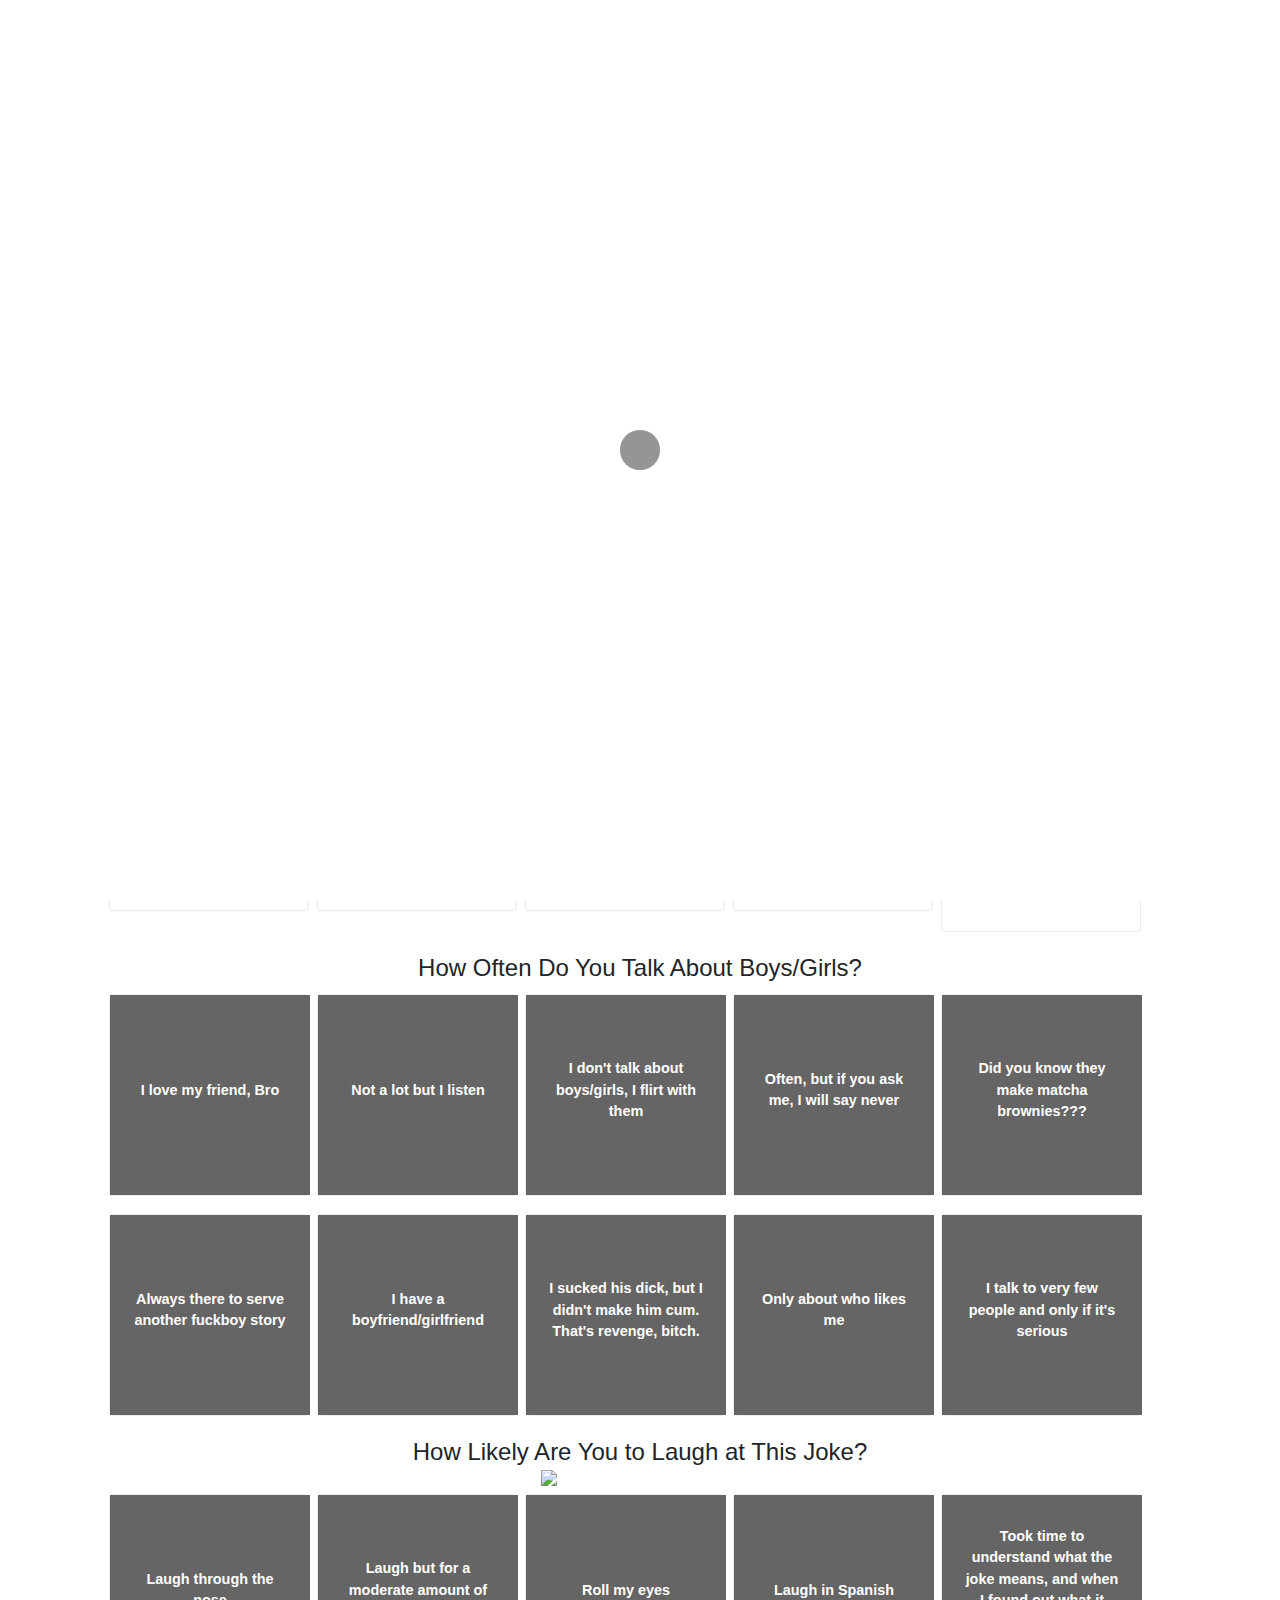
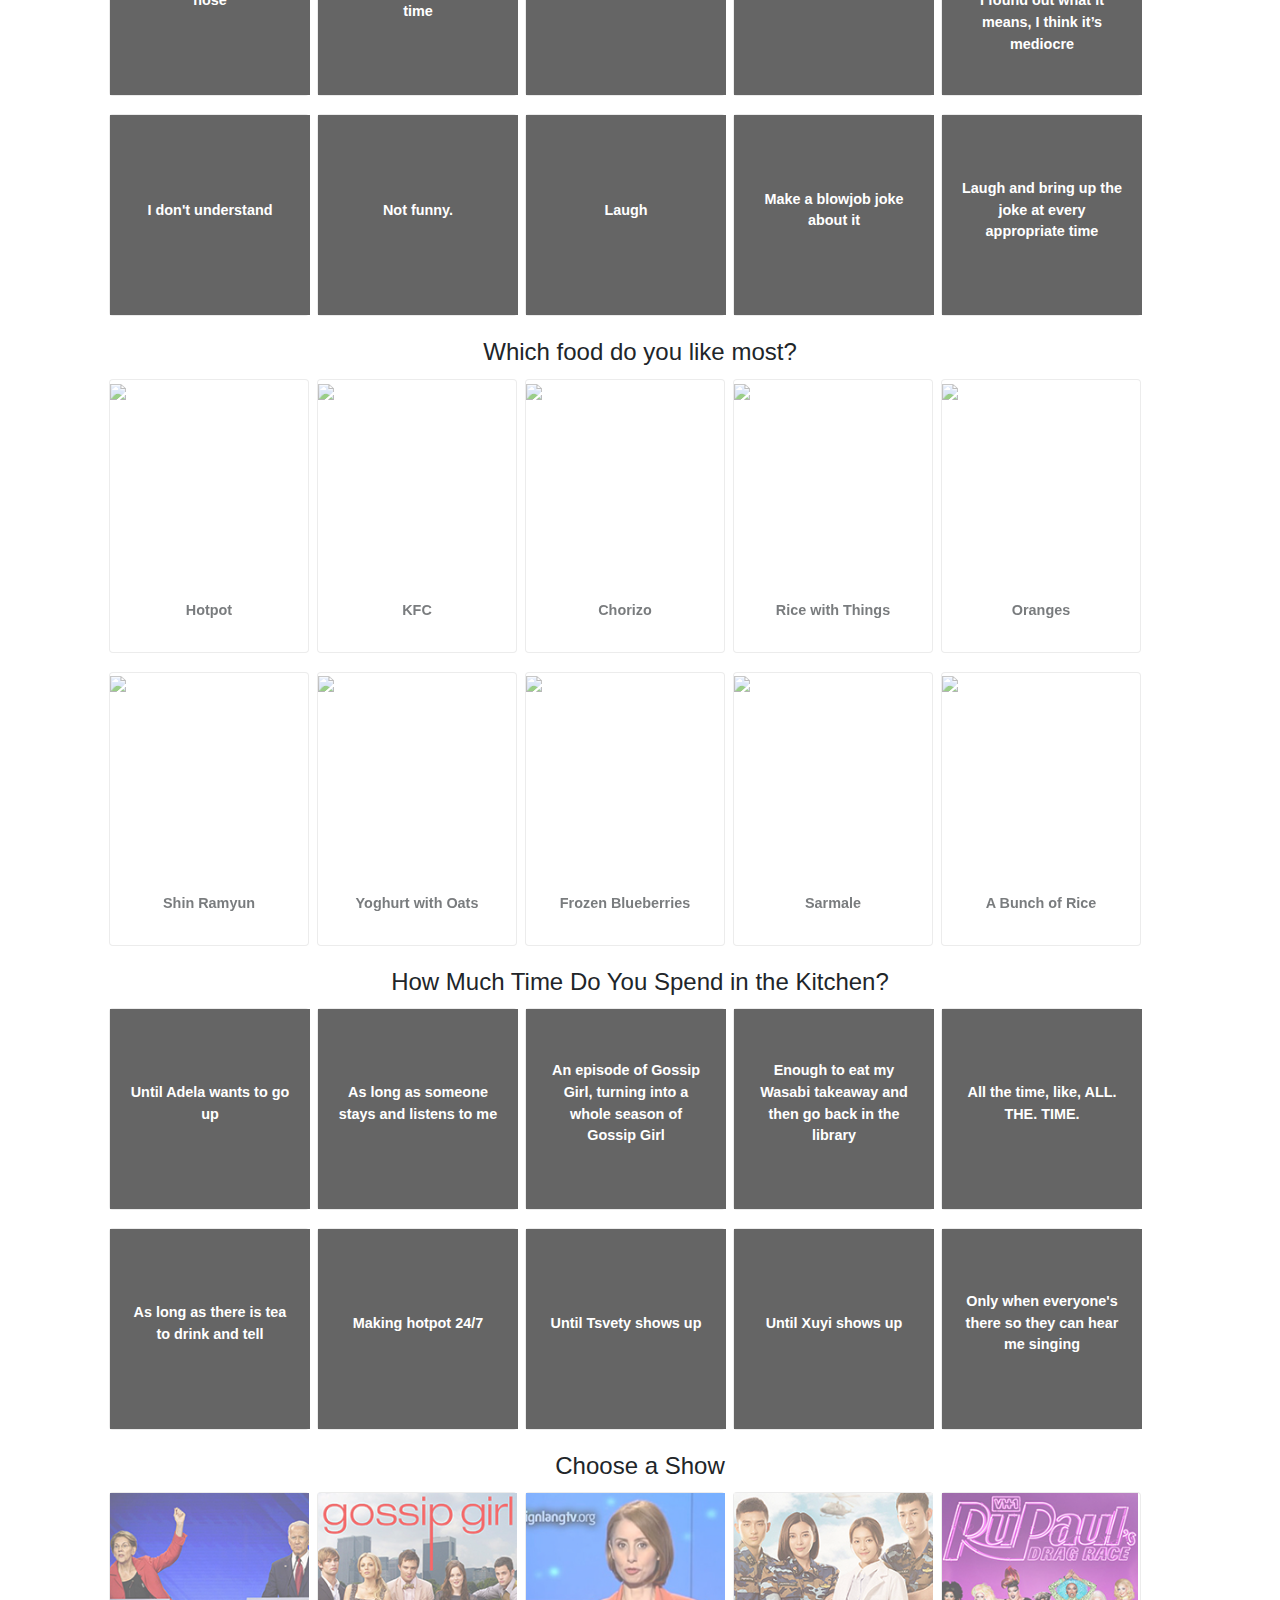
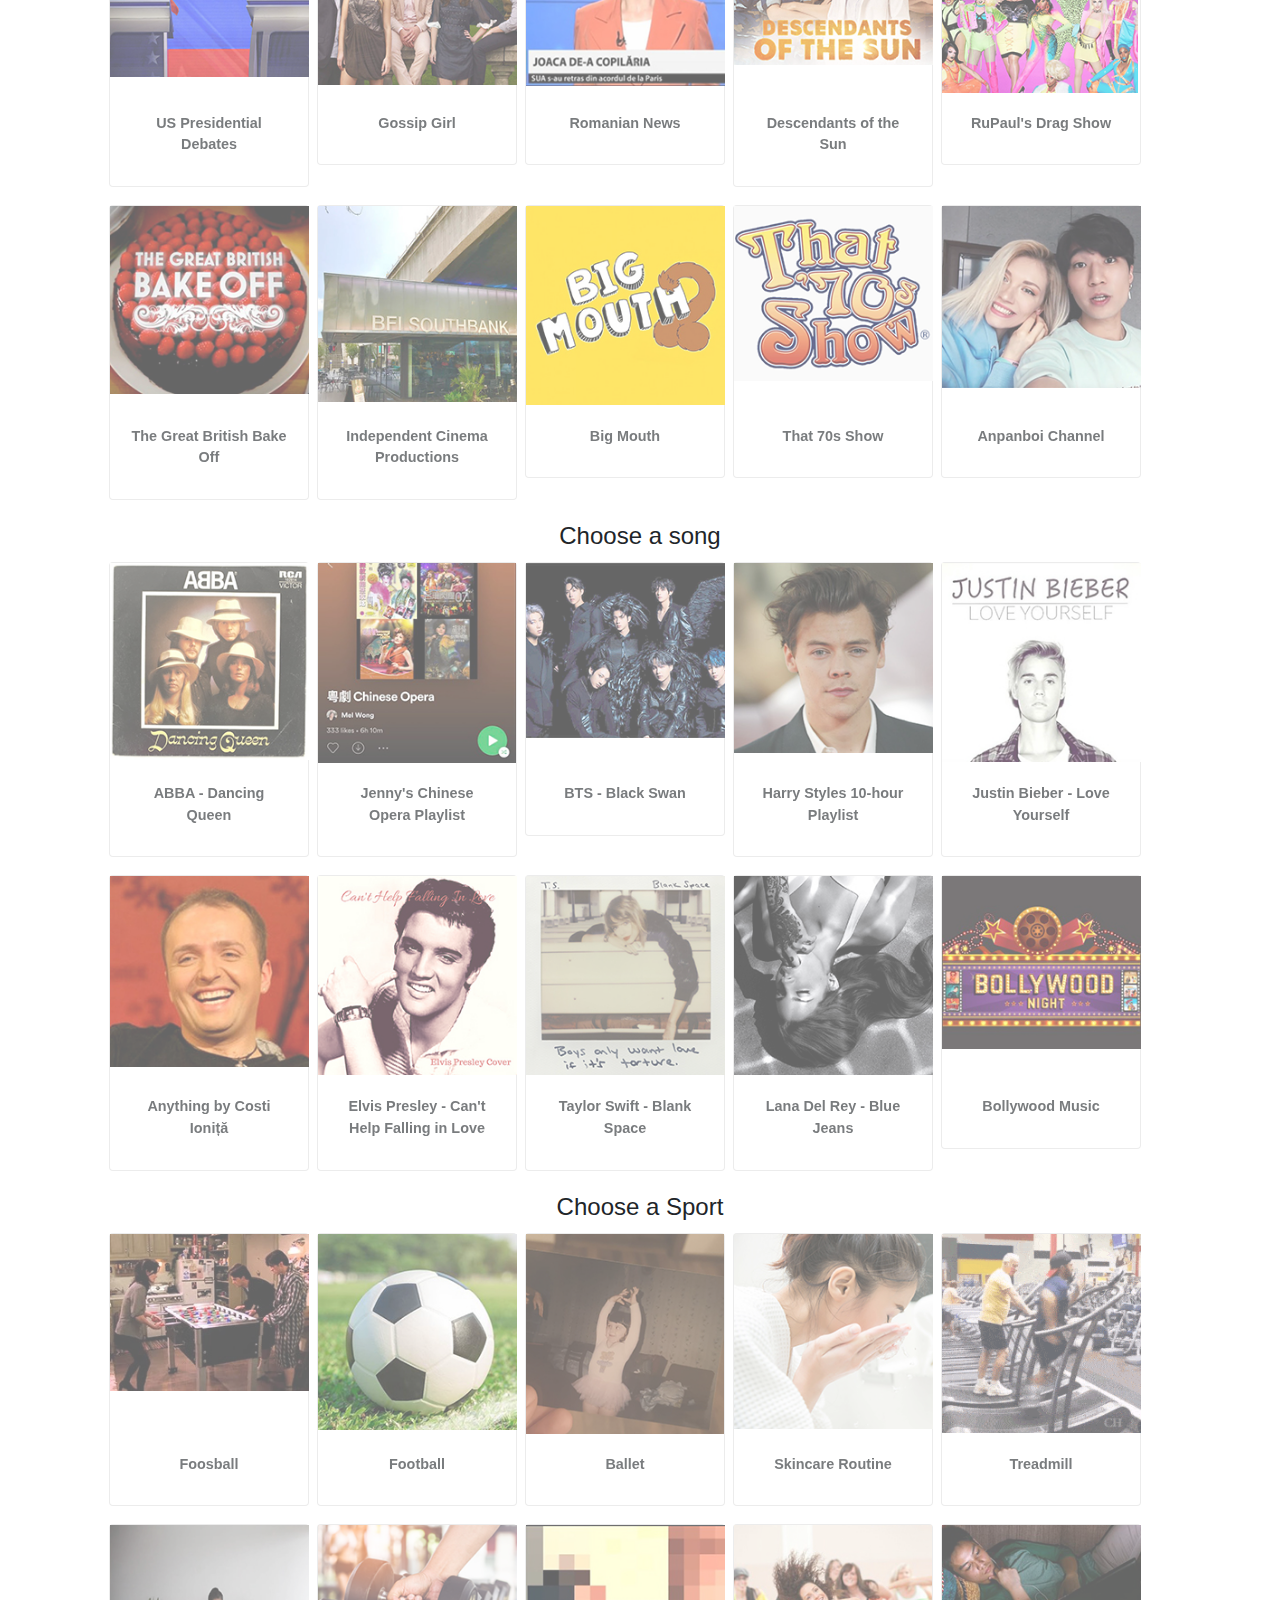
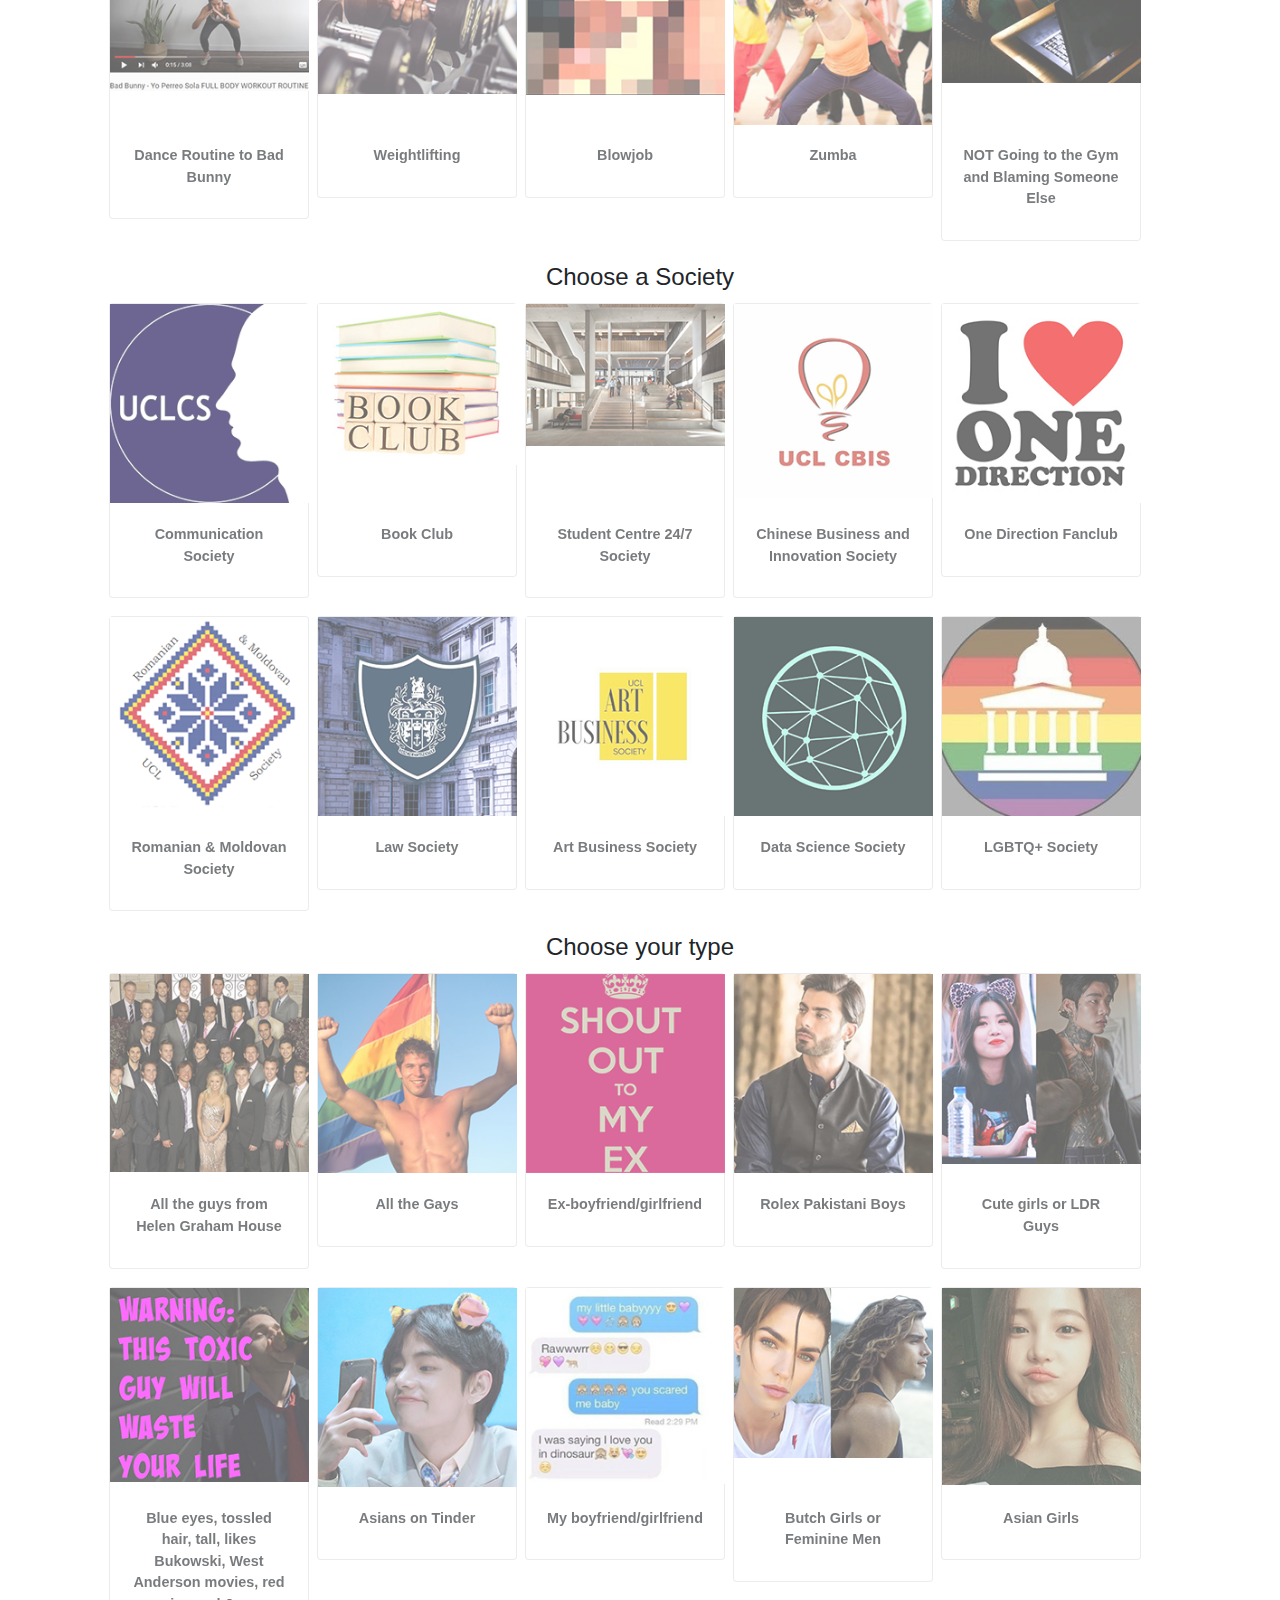
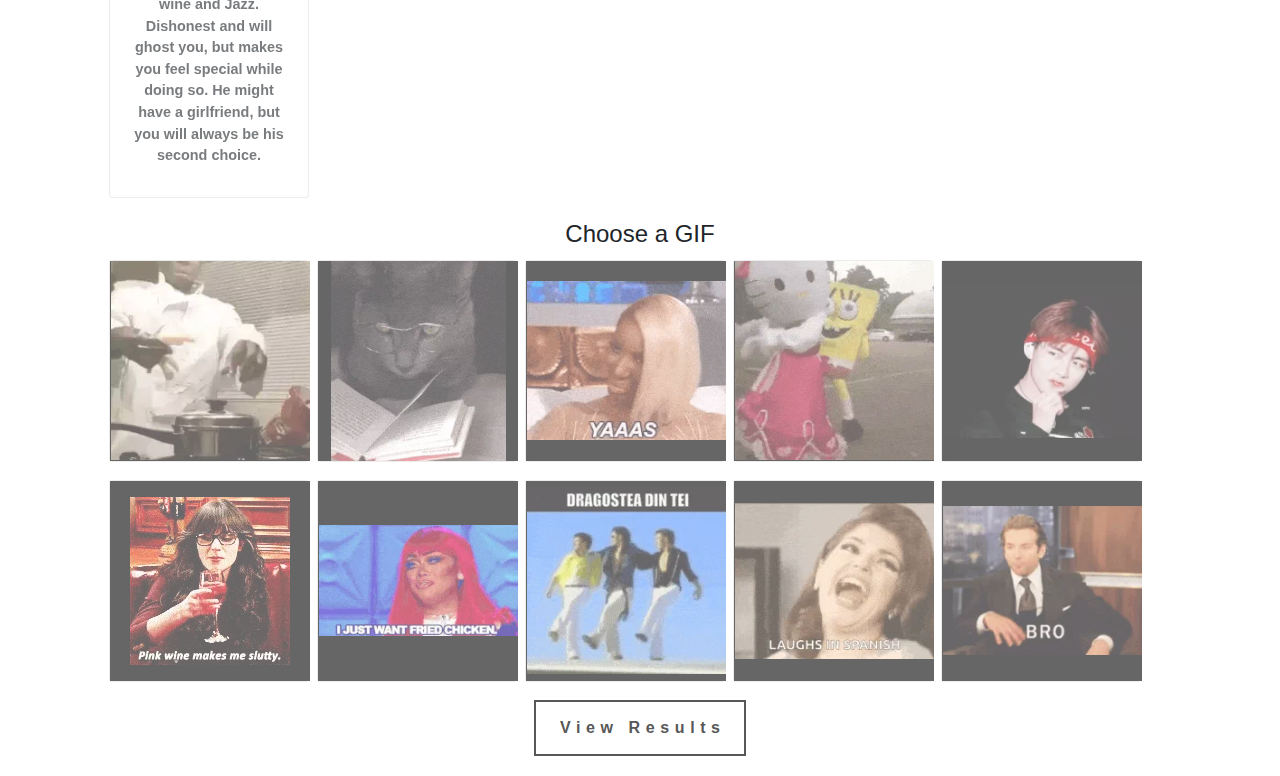
==== hgh_quiz.html @ 6a340651 "added jpg isntead of webp" ====
<!DOCTYPE HTML>

<html>
<head>
<!-- Google Tag Manager -->
<script>(function(w,d,s,l,i){w[l]=w[l]||[];w[l].push({'gtm.start':
new Date().getTime(),event:'gtm.js'});var f=d.getElementsByTagName(s)[0],
j=d.createElement(s),dl=l!='dataLayer'?'&l='+l:'';j.async=true;j.src=
'https://www.googletagmanager.com/gtm.js?id='+i+dl;f.parentNode.insertBefore(j,f);
})(window,document,'script','dataLayer','GTM-TLMM9P3');</script>
<!-- End Google Tag Manager -->

	<title>Helen Graham House Quiz</title>
	<meta charset="utf-8" />
	<meta name="viewport" content="width=device-width, initial-scale=1, user-scalable=no" />
	
	<!-- Global site tag (gtag.js) - Google Analytics -->
	<script async src="https://www.googletagmanager.com/gtag/js?id=UA-128167096-3"></script>
	<script>
		window.dataLayer = window.dataLayer || [];
		function gtag(){dataLayer.push(arguments);}
		gtag('js', new Date());

		gtag('config', 'UA-128167096-3');
	</script>

	<meta property="og:title" content="Helen Graham House Quiz" />
	<meta property="og:url" content="https://tschelebieva.github.io/hgh_quiz.html" />
	<meta property="og:type" content="website" />
	<meta property="og:description" content="What kind of friend are you? Find out whether you are the bubbly, quiet or nerd friend by matching with the residents from Helen Graham House" />
	<meta property="og:image" content="https://tschelebieva.github.io/images/Og.jpg" />	
	<script type="text/javascript" src="assets/hgh_quiz/js/script.js"></script>
	<script
	src="https://code.jquery.com/jquery-3.5.1.js"
	integrity="sha256-QWo7LDvxbWT2tbbQ97B53yJnYU3WhH/C8ycbRAkjPDc="
	crossorigin="anonymous"></script>
	<noscript><link rel="stylesheet" href="assets/css/noscript.css" /></noscript>
	
	<!-- Bootstrap jQuery & JS library -->

	<script src="https://cdn.jsdelivr.net/npm/popper.js@1.16.0/dist/umd/popper.min.js" integrity="sha384-Q6E9RHvbIyZFJoft+2mJbHaEWldlvI9IOYy5n3zV9zzTtmI3UksdQRVvoxMfooAo" crossorigin="anonymous"></script>
	<script src="https://stackpath.bootstrapcdn.com/bootstrap/4.4.1/js/bootstrap.min.js" integrity="sha384-wfSDF2E50Y2D1uUdj0O3uMBJnjuUD4Ih7YwaYd1iqfktj0Uod8GCExl3Og8ifwB6" crossorigin="anonymous"></script>

	<!-- CSS -->
	<link rel="stylesheet" type="text/css" href="assets/hgh_quiz/css/hover-min.css">
	<link rel="stylesheet" href="assets/css/main.css" />

	<!-- Bootstrap CSS -->
	<link rel="stylesheet" href="https://stackpath.bootstrapcdn.com/bootstrap/4.4.1/css/bootstrap.min.css" integrity="sha384-Vkoo8x4CGsO3+Hhxv8T/Q5PaXtkKtu6ug5TOeNV6gBiFeWPGFN9MuhOf23Q9Ifjh" crossorigin="anonymous">

	<script>
		$(window).on("load",function() {
		// Animate loader off screen
		$(".pre-loader").fadeOut("slow");;
	});
</script>

</head>
<body >
	<!-- Google Tag Manager (noscript) -->
<noscript><iframe src="https://www.googletagmanager.com/ns.html?id=GTM-TLMM9P3"
height="0" width="0" style="display:none;visibility:hidden"></iframe></noscript>
<!-- End Google Tag Manager (noscript) -->
	<!--CSS Spinner-->
	<div class="pre-loader">
		<div class="spinner">
			<div class="double-bounce1"></div>
			<div class="double-bounce2"></div>
		</div>
	</div>


	<!-- Wrapper -->
	<div id="wrapper">

		<!-- Header -->
		<header id="header">
			<div class="inner">

				<!-- Logo -->
				<a href="index.html" class="logo">
					<span class="symbol"><img src="images/logo.svg" alt="" /></span><span class="title">Home</span>
				</a>

				<!-- Nav -->
				<nav>
					<ul>
						<li><a href="#menu">Menu</a></li>
					</ul>
				</nav>

			</div>
		</header>

		<!-- Menu -->
		<nav id="menu">
			<h2>Menu</h2>
			<ul>
				<li><a href="index.html">Home</a></li>
				<li><a href="jt_quiz.html">John Tovell Quiz</a></li>
				<li><a href="hgh_quiz.html">Helen Graham House Quiz</a></li>
			</ul>
		</nav>

		<!-- Main -->
		<div class = "container">
			<div class="inner">
				<header>
					<h1> Helen Graham House Quiz </h1>
					<p>Find out what type of friend you are.</p>
				</header>
			</div>
			<!--FIRST QUESTION -->
			<fieldset id="field">
				<legend>
					<div class = "question-title">
						<span>Choose a Party Scene</span>
					</div>
				</legend>
				<ul class = "row">

					<!-- ANSWER 1 -->
					<div class = "row">
						<li class = "row-cols-5" role = "button">
							<div role = "button">
								<label>
									<input type="radio" name="q1" value = "Adela"/>
									<div class = "card box-shadow">
										<div class = "crop">
											<img src = "images/HGH/q1/res/Mully.jpg" class = "hvr-grow answer_image">
										</div>
										<div class = "card-body">
											<p class = "card-text">Mully's Karaoke</p>
										</div>
									</div>
								</label>
							</div>
						</li>

						<!-- ANSWER 2 -->

						<li class = "row-cols-5">
							<div  role = "button">
								<label>
									<input type="radio" name="q1" value = "Ana"/>
									<div class = "card box-shadow">
										<div class = "crop">
											<img src = "images/HGH/q1/res/Lafiesta.jpg" class = "hvr-grow answer_image">
										</div>
										<div class = "card-body">
											<p class = "card-text">La Fiesta</p>
										</div>
									</div>
								</label>
							</div>
						</li>

						<!-- ANSWER 3 -->

						<li class = "row-cols-5">
							<div role = "button">
								<label>
									<input type="radio" name="q1" value = "Hareem"/>
									<div class = "card box-shadow">
										<div class = "crop">
											<img src = "images/HGH/q1/res/Heaven.jpg" class = "hvr-grow answer_image">
										</div>						
										<div class = "card-body">
											<p class = "card-text">Heaven</p>
										</div>
									</div>
								</label>
							</div>
						</li>

						<!-- ANSWER 4 -->

						<li class = "row-cols-5">
							<div role = "button">
								<label>
									<input type="radio" name="q1" value = "Jenny"/>
									<div class = "card box-shadow">
										<div class = "crop">
											<img src = "images/HGH/q1/res/ministry.jpg" class = "hvr-grow answer_image">
										</div>						
										<div class = "card-body">
											<p class = "card-text">Ministry of Sound</p>
										</div>
									</div>
								</label>
							</div>
						</li>
						<!-- ANSWER 5 -->

						<li class = "row-cols-5">
							<div role = "button">
								<label>
									<input type="radio" name="q1" value = "Maria"/>
									<div class = "card box-shadow">
										<div class = "crop">
											<img src = "images/HGH/q1/res/Toyroom.jpg" class = "hvr-grow answer_image">
										</div>
										<div class = "card-body">
											<p class = "card-text">Toy Room</p>
										</div>
									</div>
								</label>
							</div>
						</li>

						<!-- ANSWER 6 -->
						<li class = "row-cols-5">
							<div role = "button">
								<label>
									<input type="radio" name="q1" value = "Roberta"/>
									<div class = "card box-shadow">
										<div class = "crop">
											<img src = "images/HGH/q1/res/Electric.jpg" class = "hvr-grow answer_image">
										</div>
										<div class = "card-body">
											<p class = "card-text">Electric Ballroom </p>
										</div>
									</div>
								</label>
							</div>
						</li>
						
						<!-- ANSWER 7 -->

						<li class = "row-cols-5">
							<div role = "button">
								<label>
									<input type="radio" name="q1" value = "Siana"/>
									<div class = "card box-shadow">
										<div class = "crop">
											<img src = "images/HGH/q1/res/Loop.jpg" class = "hvr-grow answer_image">
										</div>
										<div class = "card-body">
											<p class = "card-text">Loop</p>
										</div>
									</div>
								</label>
							</div>
						</li>
						<!-- ANSWER 8 -->
						<li class = "row-cols-5">
							<div role = "button">
								<label>
									<input type="radio" name="q1" value = "Tanvi"/>
									<div class = "card box-shadow">
										<div class = "crop">
											<img src = "images/HGH/q1/res/Room.jpg" class = "hvr-grow answer_image">
										</div>
										<div class = "card-body">
											<p class = "card-text">My Room</p>
										</div>
									</div>
								</label>
							</div>
						</li>

						<!-- ANSWER 9 -->

						<li class = "row-cols-5">
							<div role = "button">
								<label>
									<input type="radio" name="q1" value = "Tsvety"/>
									<div class = "card box-shadow">
										<div class = "crop">
											<img src = "images/HGH/q1/res/Kitchen.jpg" class = "hvr-grow answer_image">
										</div>
										<div class = "card-body">
											<p class = "card-text">Kitchen Party</p>
										</div>
									</div>
								</label>
							</div>
						</li>

						<!-- ANSWER 10 -->

						<li class = "row-cols-5">
							<div role = "button">
								<label>
									<input type="radio" name="q1" value = "Xuyi"/>
									<div class = "card box-shadow">
										<div class = "crop">
											<img src = "images/HGH/q1/res/Boyfriend.jpg" class = "hvr-grow answer_image">
										</div>
										<div class = "card-body">
											<p class = "card-text">At my Boyfriend's Place</p>
										</div>
									</div>
								</label>
							</div>
						</li>
					</div>
				</ul>
			</fieldset>

			<!-- SECOND QUESTION -->
			<fieldset>
				<legend>
					<div class = "question-title">
						<span>How Often Do You Talk About Boys/Girls?</span>
					</div>
				</legend>
				<ul class = "row">

					<!-- ANSWER 1 -->
					<div class = "row">
						<li class = "row-cols-5" role = "button">
							<div role = "button">
								<label>
									<input type="radio" name="q2" value = "Jenny"/>
									<div class = "card box-shadow">
										<div class = "card-body crop alt-card-body">
											<p class = "card-text alt-card" >I love my friend, Bro</p>
										</div>
									</div>
								</label>
							</div>
						</li>

						<!-- ANSWER 2 -->

						<li class = "row-cols-5">

							<div  role = "button">
								<label>
									<input type="radio" name="q2" value = "Hareem"/>
									<div class = "card box-shadow">
										<div class = "card-body crop alt-card-body">
											<p class = "card-text alt-card">Not a lot but I listen</p>
										</div>
									</div>
								</label>
							</div>
						</li>

						<!-- ANSWER 3 -->

						<li class = "row-cols-5">
							<div role = "button">
								<label>
									<input type="radio" name="q2" value = "Maria"/>
									<div class = "card box-shadow">
										<div class = "card-body crop alt-card-body">
											<p class = "card-text alt-card">I don't talk about boys/girls, I flirt with them</p>
										</div>						
									</div>
								</label>
							</div>
						</li>

						<!-- ANSWER 4 -->

						<li class = "row-cols-5">
							<div role = "button">
								<label>
									<input type="radio" name="q2" value = "Adela"/>
									<div class = "card box-shadow">
										<div class = "card-body crop alt-card-body">
											<p class = "card-text alt-card">Often, but if you ask me, I will say never</p>
										</div>						
									</div>
								</label>
							</div>
						</li>
						<!-- ANSWER 5 -->

						<li class = "row-cols-5">
							<div role = "button">
								<label>
									<input type="radio" name="q2" value = "Tsvety"/>
									<div class = "card box-shadow">
										<div class = "card-body crop alt-card-body">
											<p class = "card-text alt-card">Did you know they make matcha brownies???</p>
										</div>
									</div>
								</label>
							</div>
						</li>

						<!-- ANSWER 6 -->

						<li class = "row-cols-5">
							<div role = "button">
								<label>
									<input type="radio" name="q2" value = "Siana"/>
									<div class = "card box-shadow">
										<div class = "card-body crop alt-card-body">
											<p class = "card-text alt-card">Always there to serve another fuckboy story</p>
										</div>
									</div>
								</label>
							</div>
						</li>
						
						<!-- ANSWER 7 -->

						<li class = "row-cols-5">
							<div role = "button">
								<label>
									<input type="radio" name="q2" value = "Tanvi"/>
									<div class = "card box-shadow">
										<div class = "card-body crop alt-card-body">
											<p class = "card-text alt-card">I have a boyfriend/girlfriend</p>
										</div>
									</div>
								</label>
							</div>
						</li>
						<!-- ANSWER 8 -->
						<li class = "row-cols-5">
							<div role = "button">
								<label>
									<input type="radio" name="q2" value = "Xuyi"/>
									<div class = "card box-shadow">
										<div class = "card-body crop alt-card-body">
											<p class = "card-text alt-card">I sucked his dick, but I didn't make him cum. That's revenge, bitch.</p>
										</div>
									</div>
								</label>
							</div>
						</li>

						<!-- ANSWER 9 -->

						<li class = "row-cols-5">
							<div role = "button">
								<label>
									<input type="radio" name="q2" value = "Roberta"/>
									<div class = "card box-shadow">
										<div class = "card-body crop alt-card-body">
											<p class = "card-text alt-card">Only about who likes me</p>
										</div>
									</div>
								</label>
							</div>
						</li>

						<!-- ANSWER 10 -->

						<li class = "row-cols-5">
							<div role = "button">
								<label>
									<input type="radio" name="q2" value = "Ana"/>
									<div class = "card box-shadow">
										<div class = "card-body crop alt-card-body">
											<p class = "card-text alt-card">I talk to very few people and only if it's serious</p>
										</div>
									</div>
								</label>
							</div>
						</li>
					</div>
				</ul>
			</fieldset>

			<!-- THIRD QUESTION !-->
			<fieldset>
				<legend>
					<div class = "question-title">
						<span>How Likely Are You to Laugh at This Joke?</span>
					</div>
					<div>
						<img src = "images/HGH/res/dates.jpg" class="answer_image" style="
						display: block;
						margin-left: auto;
						margin-right: auto;
						width: 50%;
						">
					</div> 
				</legend>
				<ul class = "row">

					<!-- ANSWER 1 -->
					<div class = "row">
						<li class = "row-cols-5" role = "button">
							<div role = "button">
								<label>
									<input type="radio" name="q3" value = "Hareem"/>
									<div class = "card box-shadow">
										<div class = "card-body crop alt-card-body">
											<p class = "card-text alt-card" >Laugh through the nose</p>
										</div>
									</div>
								</label>
							</div>
						</li>

						<!-- ANSWER 2 -->

						<li class = "row-cols-5">

							<div  role = "button">
								<label>
									<input type="radio" name="q3" value = "Ana"/>
									<div class = "card box-shadow">
										<div class = "card-body crop alt-card-body">
											<p class = "card-text alt-card">Laugh but for a moderate amount of time</p>
										</div>
									</div>
								</label>
							</div>
						</li>

						<!-- ANSWER 3 -->

						<li class = "row-cols-5">
							<div role = "button">
								<label>
									<input type="radio" name="q3" value = "Adela"/>
									<div class = "card box-shadow">
										<div class = "card-body crop alt-card-body">
											<p class = "card-text alt-card">Roll my eyes</p>
										</div>						
									</div>
								</label>
							</div>
						</li>

						<!-- ANSWER 4 -->

						<li class = "row-cols-5">
							<div role = "button">
								<label>
									<input type="radio" name="q3" value = "Maria"/>
									<div class = "card box-shadow">
										<div class = "card-body crop alt-card-body">
											<p class = "card-text alt-card">Laugh in Spanish</p>
										</div>						
									</div>
								</label>
							</div>
						</li>
						<!-- ANSWER 5 -->

						<li class = "row-cols-5">
							<div role = "button">
								<label>
									<input type="radio" name="q3" value = "Roberta"/>
									<div class = "card box-shadow">
										<div class = "card-body crop alt-card-body">
											<p class = "card-text alt-card"> Took time to understand what the joke means, and when I found out what it means, I think it’s mediocre</p>
										</div>
									</div>
								</label>
							</div>
						</li>

						<!-- ANSWER 6 -->

						<li class = "row-cols-5">
							<div role = "button">
								<label>
									<input type="radio" name="q3" value = "Jenny"/>
									<div class = "card box-shadow">
										<div class = "card-body crop alt-card-body">
											<p class = "card-text alt-card">I don't understand</p>
										</div>
									</div>
								</label>
							</div>
						</li>
						
						<!-- ANSWER 7 -->

						<li class = "row-cols-5">
							<div role = "button">
								<label>
									<input type="radio" name="q3" value = "Tsvety"/>
									<div class = "card box-shadow">
										<div class = "card-body crop alt-card-body">
											<p class = "card-text alt-card">Not funny.</p>
										</div>
									</div>
								</label>
							</div>
						</li>
						<!-- ANSWER 8 -->
						<li class = "row-cols-5">
							<div role = "button">
								<label>
									<input type="radio" name="q3" value = "Tanvi"/>
									<div class = "card box-shadow">
										<div class = "card-body crop alt-card-body">
											<p class = "card-text alt-card">Laugh</p>
										</div>
									</div>
								</label>
							</div>
						</li>

						<!-- ANSWER 9 -->

						<li class = "row-cols-5">
							<div role = "button">
								<label>
									<input type="radio" name="q3" value = "Xuyi"/>
									<div class = "card box-shadow">
										<div class = "card-body crop alt-card-body">
											<p class = "card-text alt-card">Make a blowjob joke about it</p>
										</div>
									</div>
								</label>
							</div>
						</li>

						<!-- ANSWER 10 -->

						<li class = "row-cols-5">
							<div role = "button">
								<label>
									<input type="radio" name="q3" value = "Siana"/>
									<div class = "card box-shadow">
										<div class = "card-body crop alt-card-body">
											<p class = "card-text alt-card">Laugh and bring up the joke at every appropriate time</p>
										</div>
									</div>
								</label>
							</div>
						</li>
					</div>
				</ul>
			</fieldset>

			<!-- FOURTH QUESTION -->
			<fieldset>
				<legend>
					<div class = "question-title">
						<span>Which food do you like most?</span>
					</div>
				</legend>
				<ul class = "row">

					<!-- ANSWER 1 -->
					<div class = "row">
						<li class = "row-cols-5" role = "button">
							<div role = "button">
								<label>
									<input type="radio" name="q4" value = "Jenny"/>
									<div class = "card box-shadow">
										<div class = "crop">
											<img src = "images/HGH/q2/res/Hotpot.jpg" class = "hvr-grow answer_image">
										</div>
										<div class = "card-body">
											<p class = "card-text">Hotpot</p>
										</div>
									</div>
								</label>
							</div>
						</li>

						<!-- ANSWER 2 -->

						<li class = "row-cols-5">

							<div  role = "button">
								<label>
									<input type="radio" name="q4" value = "Hareem"/>
									<div class = "card box-shadow">
										<div class = "crop">
											<img src = "images/HGH/q2/res/KFC.png" class = "hvr-grow answer_image">
										</div>
										<div class = "card-body">
											<p class = "card-text">KFC</p>
										</div>
									</div>
								</label>
							</div>
						</li>

						<!-- ANSWER 3 -->

						<li class = "row-cols-5">
							<div role = "button">
								<label>
									<input type="radio" name="q4" value = "Maria"/>
									<div class = "card box-shadow">
										<div class = "crop">
											<img src = "images/HGH/q2/res/Chorizo.jpg" class = "hvr-grow answer_image">
										</div>						
										<div class = "card-body">
											<p class = "card-text">Chorizo</p>
										</div>
									</div>
								</label>
							</div>
						</li>

						<!-- ANSWER 4 -->

						<li class = "row-cols-5">
							<div role = "button">
								<label>
									<input type="radio" name="q4" value = "Ana"/>
									<div class = "card box-shadow">
										<div class = "crop">
											<img src = "images/HGH/q2/res/Rice.jpg" class = "hvr-grow answer_image">
										</div>						
										<div class = "card-body">
											<p class = "card-text">Rice with Things</p>
										</div>
									</div>
								</label>
							</div>
						</li>
						<!-- ANSWER 5 -->

						<li class = "row-cols-5">
							<div role = "button">
								<label>
									<input type="radio" name="q4" value = "Tanvi"/>
									<div class = "card box-shadow">
										<div class = "crop">
											<img src = "images/HGH/q2/res/Oranges.jpg" class = "hvr-grow answer_image">
										</div>
										<div class = "card-body">
											<p class = "card-text">Oranges</p>
										</div>
									</div>
								</label>
							</div>
						</li>

						<!-- ANSWER 6 -->

						<li class = "row-cols-5">
							<div role = "button">
								<label>
									<input type="radio" name="q4" value = "Adela"/>
									<div class = "card box-shadow">
										<div class = "crop">
											<img src = "images/HGH/q2/res/Shin.jpg" class = "hvr-grow answer_image">
										</div>
										<div class = "card-body">
											<p class = "card-text">Shin Ramyun</p>
										</div>
									</div>
								</label>
							</div>
						</li>
						
						<!-- ANSWER 7 -->

						<li class = "row-cols-5">
							<div role = "button">
								<label>
									<input type="radio" name="q4" value = "Tsvety"/>
									<div class = "card box-shadow">
										<div class = "crop">
											<img src = "images/HGH/q2/res/Skyr.png" class = "hvr-grow answer_image">
										</div>
										<div class = "card-body">
											<p class = "card-text">Yoghurt with Oats</p>
										</div>
									</div>
								</label>
							</div>
						</li>
						<!-- ANSWER 8 -->
						<li class = "row-cols-5">
							<div role = "button">
								<label>
									<input type="radio" name="q4" value = "Siana"/>
									<div class = "card box-shadow">
										<div class = "crop">
											<img src = "images/HGH/q2/res/Blueberries.png" class = "hvr-grow answer_image">
										</div>
										<div class = "card-body">
											<p class = "card-text">Frozen Blueberries</p>
										</div>
									</div>
								</label>
							</div>
						</li>

						<!-- ANSWER 9 -->

						<li class = "row-cols-5">
							<div role = "button">
								<label>
									<input type="radio" name="q4" value = "Roberta"/>
									<div class = "card box-shadow">
										<div class = "crop">
											<img src = "images/HGH/q2/res/Sarmale.jpg" class = "hvr-grow answer_image">
										</div>
										<div class = "card-body">
											<p class = "card-text">Sarmale</p>
										</div>
									</div>
								</label>
							</div>
						</li>
						<!-- ANSWER 10 -->

						<li class = "row-cols-5">
							<div role = "button">
								<label>
									<input type="radio" name="q4" value = "Xuyi"/>
									<div class = "card box-shadow">
										<div class = "crop">
											<img src = "images/HGH/q2/res/RiceBunch.jpg" class = "hvr-grow answer_image">
										</div>
										<div class = "card-body">
											<p class = "card-text">A Bunch of Rice</p>
										</div>
									</div>
								</label>
							</div>
						</li>
					</div>
				</ul>
			</fieldset>

			<!-- FIFTH QUESTION !-->

			<fieldset>
				<legend>
					<div class = "question-title">
						<span>How Much Time Do You Spend in the Kitchen?</span>
					</div>
				</legend>
				<ul class = "row">

					<!-- ANSWER 1 -->
					<div class = "row">
						<li class = "row-cols-5" role = "button">
							<div role = "button">
								<label>
									<input type="radio" name="q5" value = "Tsvety"/>
									<div class = "card box-shadow">
										<div class = "card-body crop alt-card-body">
											<p class = "card-text alt-card" >Until Adela wants to go up</p>
										</div>
									</div>
								</label>
							</div>
						</li>

						<!-- ANSWER 2 -->

						<li class = "row-cols-5">

							<div  role = "button">
								<label>
									<input type="radio" name="q5" value = "Xuyi"/>
									<div class = "card box-shadow">
										<div class = "card-body crop alt-card-body">
											<p class = "card-text alt-card">As long as someone stays and listens to me</p>
										</div>
									</div>
								</label>
							</div>
						</li>

						<!-- ANSWER 3 -->

						<li class = "row-cols-5">
							<div role = "button">
								<label>
									<input type="radio" name="q5" value = "Tanvi"/>
									<div class = "card box-shadow">
										<div class = "card-body crop alt-card-body">
											<p class = "card-text alt-card">An episode of Gossip Girl, turning into a whole season of Gossip Girl</p>
										</div>						
									</div>
								</label>
							</div>
						</li>

						<!-- ANSWER 4 -->

						<li class = "row-cols-5">
							<div role = "button">
								<label>
									<input type="radio" name="q5" value = "Adela"/>
									<div class = "card box-shadow">
										<div class = "card-body crop alt-card-body">
											<p class = "card-text alt-card">Enough to eat my Wasabi takeaway and then go back in the library</p>
										</div>						
									</div>
								</label>
							</div>
						</li>
						<!-- ANSWER 5 -->

						<li class = "row-cols-5">
							<div role = "button">
								<label>
									<input type="radio" name="q5" value = "Ana"/>
									<div class = "card box-shadow">
										<div class = "card-body crop alt-card-body">
											<p class = "card-text alt-card">All the time, like, ALL. THE. TIME.</p>
										</div>
									</div>
								</label>
							</div>
						</li>

						<!-- ANSWER 6 -->

						<li class = "row-cols-5">
							<div role = "button">
								<label>
									<input type="radio" name="q5" value = "Siana"/>
									<div class = "card box-shadow">
										<div class = "card-body crop alt-card-body">
											<p class = "card-text alt-card">As long as there is tea to drink and tell</p>
										</div>
									</div>
								</label>
							</div>
						</li>
						
						<!-- ANSWER 7 -->

						<li class = "row-cols-5">
							<div role = "button">
								<label>
									<input type="radio" name="q5" value = "Jenny"/>
									<div class = "card box-shadow">
										<div class = "card-body crop alt-card-body">
											<p class = "card-text alt-card">Making hotpot 24/7</p>
										</div>
									</div>
								</label>
							</div>
						</li>
						<!-- ANSWER 8 -->
						<li class = "row-cols-5">
							<div role = "button">
								<label>
									<input type="radio" name="q5" value = "Roberta"/>
									<div class = "card box-shadow">
										<div class = "card-body crop alt-card-body">
											<p class = "card-text alt-card">Until Tsvety shows up</p>
										</div>
									</div>
								</label>
							</div>
						</li>

						<!-- ANSWER 9 -->

						<li class = "row-cols-5">
							<div role = "button">
								<label>
									<input type="radio" name="q5" value = "Hareem"/>
									<div class = "card box-shadow">
										<div class = "card-body crop alt-card-body">
											<p class = "card-text alt-card">Until Xuyi shows up</p>
										</div>
									</div>
								</label>
							</div>
						</li>

						<!-- ANSWER 10 -->

						<li class = "row-cols-5">
							<div role = "button">
								<label>
									<input type="radio" name="q5" value = "Maria"/>
									<div class = "card box-shadow">
										<div class = "card-body crop alt-card-body">
											<p class = "card-text alt-card">Only when everyone's there so they can hear me singing</p>
										</div>
									</div>
								</label>
							</div>
						</li>
					</div>
				</ul>
			</fieldset>

			<!-- SIXTH QUESTION !-->
			<fieldset>
				<legend>
					<div class = "question-title">
						<span>Choose a Show</span>
					</div>
				</legend>
				<ul class = "row">

					<!-- ANSWER 1 -->
					<div class = "row">
						<li class = "row-cols-5" role = "button">
							<div role = "button">
								<label>
									<input type="radio" name="q6" value = "Xuyi"/>
									<div class = "card box-shadow">
										<div class = "crop">
											<img src = "images/HGH/q6/res/Debate.jpg" class = "hvr-grow answer_image">
										</div>
										<div class = "card-body">
											<p class = "card-text">US Presidential Debates</p>
										</div>
									</div>
								</label>
							</div>
						</li>

						<!-- ANSWER 2 -->

						<li class = "row-cols-5">

							<div  role = "button">
								<label>
									<input type="radio" name="q6" value = "Tanvi"/>
									<div class = "card box-shadow">
										<div class = "crop">
											<img src = "images/HGH/q6/res/Gossip.jpg" class = "hvr-grow answer_image">
										</div>
										<div class = "card-body">
											<p class = "card-text">Gossip Girl</p>
										</div>
									</div>
								</label>
							</div>
						</li>

						<!-- ANSWER 3 -->

						<li class = "row-cols-5">
							<div role = "button">
								<label>
									<input type="radio" name="q6" value = "Roberta"/>
									<div class = "card box-shadow">
										<div class = "crop">
											<img src = "images/HGH/q6/res/Romania.jpg" class = "hvr-grow answer_image">
										</div>						
										<div class = "card-body">
											<p class = "card-text">Romanian News</p>
										</div>
									</div>
								</label>
							</div>
						</li>

						<!-- ANSWER 4 -->

						<li class = "row-cols-5">
							<div role = "button">
								<label>
									<input type="radio" name="q6" value = "Jenny"/>
									<div class = "card box-shadow">
										<div class = "crop">
											<img src = "images/HGH/q6/res/Desc.jpg" class = "hvr-grow answer_image">
										</div>						
										<div class = "card-body">
											<p class = "card-text">Descendants of the Sun</p>
										</div>
									</div>
								</label>
							</div>
						</li>
						<!-- ANSWER 5 -->

						<li class = "row-cols-5">
							<div role = "button">
								<label>
									<input type="radio" name="q6" value = "Ana"/>
									<div class = "card box-shadow">
										<div class = "crop">
											<img src = "images/HGH/q6/res/Rupaul.jpeg" class = "hvr-grow answer_image">
										</div>
										<div class = "card-body">
											<p class = "card-text">RuPaul's Drag Show</p>
										</div>
									</div>
								</label>
							</div>
						</li>

						<!-- ANSWER 6 -->

						<li class = "row-cols-5">
							<div role = "button">
								<label>
									<input type="radio" name="q6" value = "Tsvety"/>
									<div class = "card box-shadow">
										<div class = "crop">
											<img src = "images/HGH/q6/res/bake.jpg" class = "hvr-grow answer_image">
										</div>
										<div class = "card-body">
											<p class = "card-text">The Great British Bake Off</p>
										</div>
									</div>
								</label>
							</div>
						</li>
						
						<!-- ANSWER 7 -->

						<li class = "row-cols-5">
							<div role = "button">
								<label>
									<input type="radio" name="q6" value = "Siana"/>
									<div class = "card box-shadow">
										<div class = "crop">
											<img src = "images/HGH/q6/res/Cinema.jpg" class = "hvr-grow answer_image">
										</div>
										<div class = "card-body">
											<p class = "card-text">Independent Cinema Productions</p>
										</div>
									</div>
								</label>
							</div>
						</li>
						<!-- ANSWER 8 -->
						<li class = "row-cols-5">
							<div role = "button">
								<label>
									<input type="radio" name="q6" value = "Maria"/>
									<div class = "card box-shadow">
										<div class = "crop">
											<img src = "images/HGH/q6/res/Bigmouth.jpg" class = "hvr-grow answer_image">
										</div>
										<div class = "card-body">
											<p class = "card-text">Big Mouth</p>
										</div>
									</div>
								</label>
							</div>
						</li>

						<!-- ANSWER 9 -->

						<li class = "row-cols-5">
							<div role = "button">
								<label>
									<input type="radio" name="q6" value = "Hareem"/>
									<div class = "card box-shadow">
										<div class = "crop">
											<img src = "images/HGH/q6/res/Show.png" class = "hvr-grow answer_image">
										</div>
										<div class = "card-body">
											<p class = "card-text">That 70s Show</p>
										</div>
									</div>
								</label>
							</div>
						</li>

						<!-- ANSWER 10 -->

						<li class = "row-cols-5">
							<div role = "button">
								<label>
									<input type="radio" name="q6" value = "Adela"/>
									<div class = "card box-shadow">
										<div class = "crop">
											<img src = "images/HGH/q6/res/Anpan.jpg" class = "hvr-grow answer_image">
										</div>
										<div class = "card-body">
											<p class = "card-text">Anpanboi Channel</p>
										</div>
									</div>
								</label>
							</div>
						</li>
					</div>
				</ul>
			</fieldset>

			<!-- SEVENTH QUESTION !-->
			<fieldset>
				<legend>
					<div class = "question-title">
						<span>Choose a song</span>
					</div>
				</legend>
				<ul class = "row">

					<!-- ANSWER 1 -->
					<div class = "row">
						<li class = "row-cols-5" role = "button">
							<div role = "button">
								<label>
									<input type="radio" name="q7" value = "Ana"/>
									<div class = "card box-shadow">
										<div class = "crop">
											<img src = "images/HGH/q7/res/Abba.jpeg" class = "hvr-grow answer_image">
										</div>
										<div class = "card-body">
											<p class = "card-text">ABBA - Dancing Queen</p>
										</div>
									</div>
								</label>
							</div>
						</li>

						<!-- ANSWER 2 -->

						<li class = "row-cols-5">

							<div  role = "button">
								<label>
									<input type="radio" name="q7" value = "Hareem"/>
									<div class = "card box-shadow">
										<div class = "crop">
											<img src = "images/HGH/q7/res/Chinese.jpg" class = "hvr-grow answer_image">
										</div>
										<div class = "card-body">
											<p class = "card-text">Jenny's Chinese Opera Playlist</p>
										</div>
									</div>
								</label>
							</div>
						</li>

						<!-- ANSWER 3 -->

						<li class = "row-cols-5">
							<div role = "button">
								<label>
									<input type="radio" name="q7" value = "Adela"/>
									<div class = "card box-shadow">
										<div class = "crop">
											<img src = "images/HGH/q7/res/BTS.jpg" class = "hvr-grow answer_image">
										</div>						
										<div class = "card-body">
											<p class = "card-text">BTS - Black Swan </p>
										</div>
									</div>
								</label>
							</div>
						</li>

						<!-- ANSWER 4 -->

						<li class = "row-cols-5">
							<div role = "button">
								<label>
									<input type="radio" name="q7" value = "Maria"/>
									<div class = "card box-shadow">
										<div class = "crop">
											<img src = "images/HGH/q7/res/Harrystyles.jpg" class = "hvr-grow answer_image">
										</div>						
										<div class = "card-body">
											<p class = "card-text">Harry Styles 10-hour Playlist</p>
										</div>
									</div>
								</label>
							</div>
						</li>
						<!-- ANSWER 5 -->

						<li class = "row-cols-5">
							<div role = "button">
								<label>
									<input type="radio" name="q7" value = "Jenny"/>
									<div class = "card box-shadow">
										<div class = "crop">
											<img src = "images/HGH/q7/res/Loveyourself.jpg" class = "hvr-grow answer_image">
										</div>
										<div class = "card-body">
											<p class = "card-text">Justin Bieber - Love Yourself</p>
										</div>
									</div>
								</label>
							</div>
						</li>

						<!-- ANSWER 6 -->

						<li class = "row-cols-5">
							<div role = "button">
								<label>
									<input type="radio" name="q7" value = "Roberta"/>
									<div class = "card box-shadow">
										<div class = "crop">
											<img src = "images/HGH/q7/res/costi.jpg" class = "hvr-grow answer_image">
										</div>
										<div class = "card-body">
											<p class = "card-text">Anything by Costi Ioniță</p>
										</div>
									</div>
								</label>
							</div>
						</li>
						
						<!-- ANSWER 7 -->

						<li class = "row-cols-5">
							<div role = "button">
								<label>
									<input type="radio" name="q7" value = "Siana"/>
									<div class = "card box-shadow">
										<div class = "crop">
											<img src = "images/HGH/q7/res/Elvis.jpg" class = "hvr-grow answer_image">
										</div>
										<div class = "card-body">
											<p class = "card-text">Elvis Presley - Can't Help Falling in Love</p>
										</div>
									</div>
								</label>
							</div>
						</li>
						<!-- ANSWER 8 -->
						<li class = "row-cols-5">
							<div role = "button">
								<label>
									<input type="radio" name="q7" value = "Xuyi"/>
									<div class = "card box-shadow">
										<div class = "crop">
											<img src = "images/HGH/q7/res/Blankspace.jpg" class = "hvr-grow answer_image">
										</div>
										<div class = "card-body">
											<p class = "card-text">Taylor Swift - Blank Space</p>
										</div>
									</div>
								</label>
							</div>
						</li>

						<!-- ANSWER 9 -->

						<li class = "row-cols-5">
							<div role = "button">
								<label>
									<input type="radio" name="q7" value = "Tsvety"/>
									<div class = "card box-shadow">
										<div class = "crop">
											<img src = "images/HGH/q7/res/LDR.jpg" class = "hvr-grow answer_image">
										</div>
										<div class = "card-body">
											<p class = "card-text">Lana Del Rey - Blue Jeans</p>
										</div>
									</div>
								</label>
							</div>
						</li>
						<!-- ANSWER 10 -->

						<li class = "row-cols-5">
							<div role = "button">
								<label>
									<input type="radio" name="q7" value = "Tanvi"/>
									<div class = "card box-shadow">
										<div class = "crop">
											<img src = "images/HGH/q7/res/Bhangra.jpg" class = "hvr-grow answer_image">
										</div>
										<div class = "card-body">
											<p class = "card-text">Bollywood Music</p>
										</div>
									</div>
								</label>
							</div>
						</li>
					</div>
				</ul>
			</fieldset>

			<!-- QUESTION 8 !-->
			<fieldset>
				<legend>
					<div class = "question-title">
						<span>Choose a Sport</span>
					</div>
				</legend>
				<ul class = "row">

					<!-- ANSWER 1 -->
					<div class = "row">
						<li class = "row-cols-5" role = "button">
							<div role = "button">
								<label>
									<input type="radio" name="q8" value = "Maria"/>
									<div class = "card box-shadow">
										<div class = "crop">
											<img src = "images/HGH/q8/res/Foosball.jpg" class = "hvr-grow answer_image">
										</div>
										<div class = "card-body">
											<p class = "card-text">Foosball</p>
										</div>
									</div>
								</label>
							</div>
						</li>

						<!-- ANSWER 2 -->

						<li class = "row-cols-5">

							<div  role = "button">
								<label>
									<input type="radio" name="q8" value = "Jenny"/>
									<div class = "card box-shadow">
										<div class = "crop">
											<img src = "images/HGH/q8/res/Football.jpg" class = "hvr-grow answer_image">
										</div>
										<div class = "card-body">
											<p class = "card-text">Football</p>
										</div>
									</div>
								</label>
							</div>
						</li>

						<!-- ANSWER 3 -->

						<li class = "row-cols-5">
							<div role = "button">
								<label>
									<input type="radio" name="q8" value = "Roberta"/>
									<div class = "card box-shadow">
										<div class = "crop">
											<img src = "images/HGH/q8/res/Ballet.jpg" class = "hvr-grow answer_image">
										</div>						
										<div class = "card-body">
											<p class = "card-text">Ballet</p>
										</div>
									</div>
								</label>
							</div>
						</li>

						<!-- ANSWER 4 -->

						<li class = "row-cols-5">
							<div role = "button">
								<label>
									<input type="radio" name="q8" value = "Tanvi"/>
									<div class = "card box-shadow">
										<div class = "crop">
											<img src = "images/HGH/q8/res/Skincare.jpg" class = "hvr-grow answer_image">
										</div>						
										<div class = "card-body">
											<p class = "card-text">Skincare Routine</p>
										</div>
									</div>
								</label>
							</div>
						</li>
						<!-- ANSWER 5 -->

						<li class = "row-cols-5">
							<div role = "button">
								<label>
									<input type="radio" name="q8" value = "Hareem"/>
									<div class = "card box-shadow">
										<div class = "crop">
											<img src = "images/HGH/q8/res/Treadmill.gif" class = "hvr-grow answer_image">
										</div>
										<div class = "card-body">
											<p class = "card-text">Treadmill</p>
										</div>
									</div>
								</label>
							</div>
						</li>

						<!-- ANSWER 6 -->

						<li class = "row-cols-5">
							<div role = "button">
								<label>
									<input type="radio" name="q8" value = "Siana"/>
									<div class = "card box-shadow">
										<div class = "crop">
											<img src = "images/HGH/q8/res/Bunny.jpg" class = "hvr-grow answer_image">
										</div>
										<div class = "card-body">
											<p class = "card-text">Dance Routine to Bad Bunny</p>
										</div>
									</div>
								</label>
							</div>
						</li>
						
						<!-- ANSWER 7 -->

						<li class = "row-cols-5">
							<div role = "button">
								<label>
									<input type="radio" name="q8" value = "Tsvety"/>
									<div class = "card box-shadow">
										<div class = "crop">
											<img src = "images/HGH/q8/res/Weight.png" class = "hvr-grow answer_image">
										</div>
										<div class = "card-body">
											<p class = "card-text">Weightlifting</p>
										</div>
									</div>
								</label>
							</div>
						</li>
						<!-- ANSWER 8 -->
						<li class = "row-cols-5">
							<div role = "button">
								<label>
									<input type="radio" name="q8" value = "Xuyi"/>
									<div class = "card box-shadow">
										<div class = "crop">
											<img src = "images/HGH/q8/res/BJ.jpg" class = "hvr-grow answer_image">
										</div>
										<div class = "card-body">
											<p class = "card-text">Blowjob</p>
										</div>
									</div>
								</label>
							</div>
						</li>

						<!-- ANSWER 9 -->

						<li class = "row-cols-5">
							<div role = "button">
								<label>
									<input type="radio" name="q8" value = "Ana"/>
									<div class = "card box-shadow">
										<div class = "crop">
											<img src = "images/HGH/q8/res/Zumba.jpg" class = "hvr-grow answer_image">
										</div>
										<div class = "card-body">
											<p class = "card-text">Zumba</p>
										</div>
									</div>
								</label>
							</div>
						</li>
						<!-- ANSWER 10 -->

						<li class = "row-cols-5">
							<div role = "button">
								<label>
									<input type="radio" name="q8" value = "Adela"/>
									<div class = "card box-shadow">
										<div class = "crop">
											<img src = "images/HGH/q8/res/Not.jpg" class = "hvr-grow answer_image">
										</div>
										<div class = "card-body">
											<p class = "card-text">NOT Going to the Gym and Blaming Someone Else</p>
										</div>
									</div>
								</label>
							</div>
						</li>
					</div>
				</ul>
			</fieldset>
			<!-- QUESTION 9 -->
			<fieldset>
				<legend>
					<div class = "question-title">
						<span>Choose a Society</span>
					</div>
				</legend>
				<ul class = "row">

					<!-- ANSWER 1 -->
					<div class = "row">
						<li class = "row-cols-5" role = "button">
							<div role = "button">
								<label>
									<input type="radio" name="q9" value = "Adela"/>
									<div class = "card box-shadow">
										<div class = "crop">
											<img src = "images/HGH/q9/res/Communication.png" class = "hvr-grow answer_image">
										</div>
										<div class = "card-body">
											<p class = "card-text">Communication Society</p>
										</div>
									</div>
								</label>
							</div>
						</li>

						<!-- ANSWER 2 -->

						<li class = "row-cols-5">

							<div  role = "button">
								<label>
									<input type="radio" name="q9" value = "Ana"/>
									<div class = "card box-shadow">
										<div class = "crop">
											<img src = "images/HGH/q9/res/Book.jpg" class = "hvr-grow answer_image">
										</div>
										<div class = "card-body">
											<p class = "card-text">Book Club</p>
										</div>
									</div>
								</label>
							</div>
						</li>

						<!-- ANSWER 3 -->

						<li class = "row-cols-5">
							<div role = "button">
								<label>
									<input type="radio" name="q9" value = "Hareem"/>
									<div class = "card box-shadow">
										<div class = "crop">
											<img src = "images/HGH/q9/res/SC.jpg" class = "hvr-grow answer_image">
										</div>						
										<div class = "card-body">
											<p class = "card-text">Student Centre 24/7 Society</p>
										</div>
									</div>
								</label>
							</div>
						</li>

						<!-- ANSWER 4 -->

						<li class = "row-cols-5">
							<div role = "button">
								<label>
									<input type="radio" name="q9" value = "Jenny"/>
									<div class = "card box-shadow">
										<div class = "crop">
											<img src = "images/HGH/q9/res/CBIS.jpg" class = "hvr-grow answer_image">
										</div>						
										<div class = "card-body">
											<p class = "card-text">Chinese Business and Innovation Society</p>
										</div>
									</div>
								</label>
							</div>
						</li>
						<!-- ANSWER 5 -->

						<li class = "row-cols-5">
							<div role = "button">
								<label>
									<input type="radio" name="q9" value = "Maria"/>
									<div class = "card box-shadow">
										<div class = "crop">
											<img src = "images/HGH/q9/res/Fanclub.jpg" class = "hvr-grow answer_image">
										</div>
										<div class = "card-body">
											<p class = "card-text">One Direction Fanclub</p>
										</div>
									</div>
								</label>
							</div>
						</li>

						<!-- ANSWER 6 -->

						<li class = "row-cols-5">
							<div role = "button">
								<label>
									<input type="radio" name="q9" value = "Roberta"/>
									<div class = "card box-shadow">
										<div class = "crop">
											<img src = "images/HGH/q9/res/Romania.png" class = "hvr-grow answer_image">
										</div>
										<div class = "card-body">
											<p class = "card-text">Romanian & Moldovan Society</p>
										</div>
									</div>
								</label>
							</div>
						</li>
						
						<!-- ANSWER 7 -->

						<li class = "row-cols-5">
							<div role = "button">
								<label>
									<input type="radio" name="q9" value = "Tanvi"/>
									<div class = "card box-shadow">
										<div class = "crop">
											<img src = "images/HGH/q9/res/Law.jpg" class = "hvr-grow answer_image">
										</div>
										<div class = "card-body">
											<p class = "card-text">Law Society</p>
										</div>
									</div>
								</label>
							</div>
						</li>
						<!-- ANSWER 8 -->
						<li class = "row-cols-5">
							<div role = "button">
								<label>
									<input type="radio" name="q9" value = "Siana"/>
									<div class = "card box-shadow">
										<div class = "crop">
											<img src = "images/HGH/q9/res/Artbus.jpg" class = "hvr-grow answer_image">
										</div>
										<div class = "card-body">
											<p class = "card-text">Art Business Society</p>
										</div>
									</div>
								</label>
							</div>
						</li>

						<!-- ANSWER 9 -->

						<li class = "row-cols-5">
							<div role = "button">
								<label>
									<input type="radio" name="q9" value = "Tsvety"/>
									<div class = "card box-shadow">
										<div class = "crop">
											<img src = "images/HGH/q9/res/DSS.png" class = "hvr-grow answer_image">
										</div>
										<div class = "card-body">
											<p class = "card-text">Data Science Society</p>
										</div>
									</div>
								</label>
							</div>
						</li>
						<!-- ANSWER 10 -->

						<li class = "row-cols-5">
							<div role = "button">
								<label>
									<input type="radio" name="q9" value = "Xuyi"/>
									<div class = "card box-shadow">
										<div class = "crop">
											<img src = "images/HGH/q9/res/LGBT.jpg" class = "hvr-grow answer_image">
										</div>
										<div class = "card-body">
											<p class = "card-text">LGBTQ+ Society</p>
										</div>
									</div>
								</label>
							</div>
						</li>
					</div>
				</ul>
			</fieldset>

			<!-- QUESTION 10 --> 
			<fieldset>
				<legend>
					<div class = "question-title">
						<span>Choose your type </span>
					</div>
				</legend>
				<ul class = "row">

					<!-- ANSWER 1 -->
					<div class = "row">
						<li class = "row-cols-5" role = "button">
							<div role = "button">
								<label>
									<input type="radio" name="q10" value = "Maria"/>
									<div class = "card box-shadow">
										<div class = "crop">
											<img src = "images/HGH/q10/res/Guys.jpg" class = "hvr-grow answer_image">
										</div>
										<div class = "card-body">
											<p class = "card-text">All the guys from Helen Graham House</p>
										</div>
									</div>
								</label>
							</div>
						</li>

						<!-- ANSWER 2 -->

						<li class = "row-cols-5">

							<div  role = "button">
								<label>
									<input type="radio" name="q10" value = "Xuyi"/>
									<div class = "card box-shadow">
										<div class = "crop">
											<img src = "images/HGH/q10/res/Gay.jpg" class = "hvr-grow answer_image">
										</div>
										<div class = "card-body">
											<p class = "card-text">All the Gays</p>
										</div>
									</div>
								</label>
							</div>
						</li>

						<!-- ANSWER 3 -->

						<li class = "row-cols-5">
							<div role = "button">
								<label>
									<input type="radio" name="q10" value = "Roberta"/>
									<div class = "card box-shadow">
										<div class = "crop">
											<img src = "images/HGH/q10/res/Ex.png" class = "hvr-grow answer_image">
										</div>						
										<div class = "card-body">
											<p class = "card-text">Ex-boyfriend/girlfriend</p>
										</div>
									</div>
								</label>
							</div>
						</li>

						<!-- ANSWER 4 -->

						<li class = "row-cols-5">
							<div role = "button">
								<label>
									<input type="radio" name="q10" value = "Hareem"/>
									<div class = "card box-shadow">
										<div class = "crop">
											<img src = "images/HGH/q10/res/Pakistani.jpg" class = "hvr-grow answer_image">
										</div>						
										<div class = "card-body">
											<p class = "card-text">Rolex Pakistani Boys</p>
										</div>
									</div>
								</label>
							</div>
						</li>
						<!-- ANSWER 5 -->

						<li class = "row-cols-5">
							<div role = "button">
								<label>
									<input type="radio" name="q10" value = "Tsvety"/>
									<div class = "card box-shadow">
										<div class = "crop">
											<img src = "images/HGH/q10/res/Confused.jpg" class = "hvr-grow answer_image">
										</div>
										<div class = "card-body">
											<p class = "card-text">Cute girls or LDR Guys</p>
										</div>
									</div>
								</label>
							</div>
						</li>

						<!-- ANSWER 6 -->

						<li class = "row-cols-5">
							<div role = "button">
								<label>
									<input type="radio" name="q10" value = "Siana"/>
									<div class = "card box-shadow">
										<div class = "crop">
											<img src = "images/HGH/q10/res/Toxic.jpg" class = "hvr-grow answer_image">
										</div>
										<div class = "card-body">
											<p class = "card-text">Blue eyes, tossled hair, tall, likes Bukowski, West Anderson movies, red wine and Jazz. Dishonest and will ghost you, but makes you feel special while doing so. He might have a girlfriend, but you will always be his second choice.</p>
										</div>
									</div>
								</label>
							</div>
						</li>
						
						<!-- ANSWER 7 -->

						<li class = "row-cols-5">
							<div role = "button">
								<label>
									<input type="radio" name="q10" value = "Adela"/>
									<div class = "card box-shadow">
										<div class = "crop">
											<img src = "images/HGH/q10/res/Tinder.jpg" class = "hvr-grow answer_image">
										</div>
										<div class = "card-body">
											<p class = "card-text">Asians on Tinder</p>
										</div>
									</div>
								</label>
							</div>
						</li>
						<!-- ANSWER 8 -->
						<li class = "row-cols-5">
							<div role = "button">
								<label>
									<input type="radio" name="q10" value = "Tanvi"/>
									<div class = "card box-shadow">
										<div class = "crop">
											<img src = "images/HGH/q10/res/Boyfriend.jpg" class = "hvr-grow answer_image">
										</div>
										<div class = "card-body">
											<p class = "card-text">My boyfriend/girlfriend</p>
										</div>
									</div>
								</label>
							</div>
						</li>

						<!-- ANSWER 9 -->

						<li class = "row-cols-5">
							<div role = "button">
								<label>
									<input type="radio" name="q10" value = "Ana" />
									<div class = "card box-shadow">
										<div class = "crop">
											<img src = "images/HGH/q10/res/Butch.jpg" class = "hvr-grow answer_image">
										</div>
										<div class = "card-body">
											<p class = "card-text">Butch Girls or Feminine Men</p>
										</div>
									</div>
								</label>
							</div>
						</li>
						<!-- ANSWER 10 -->

						<li class = "row-cols-5">
							<div role = "button">
								<label>
									<input type="radio" name="q10" value = "Jenny"/>
									<div class = "card box-shadow">
										<div class = "crop">
											<img src = "images/HGH/q10/res/AsianG.jpg" class = "hvr-grow answer_image">
										</div>
										<div class = "card-body">
											<p class = "card-text">Asian Girls</p>
										</div>
									</div>
								</label>
							</div>
						</li>
					</div>
				</ul>
			</fieldset>
			<!-- QUESTION 11 --> 
			<fieldset>
				<legend>
					<div class = "question-title">
						<span>Choose a GIF</span>
					</div>
				</legend>
				<ul class = "row">

					<!-- ANSWER 1 -->
					<div class = "row">
						<li class = "row-cols-5" role = "button">
							<div role = "button">
								<label>
									<input type="radio" name="q11" value = "Tanvi"/>
									<div class = "card box-shadow">
										<div class = "crop alt-card-body">
											<img src = "images/HGH/q11/Burn.webp" class = "hvr-grow answer_image">
										</div>
									</div>
								</label>
							</div>
						</li>

						<!-- ANSWER 2 -->

						<li class = "row-cols-5">

							<div  role = "button">
								<label>
									<input type="radio" name="q11" value = "Ana"/>
									<div class = "card box-shadow">
										<div class = "crop alt-card-body">
											<img src = "images/HGH/q11/Cat.webp" class = "hvr-grow answer_image">
										</div>
									</div>
								</label>
							</div>
						</li>

						<!-- ANSWER 3 -->

						<li class = "row-cols-5">
							<div role = "button">
								<label>
									<input type="radio" name="q11" value = "Xuyi"/>
									<div class = "card box-shadow">
										<div class = "crop alt-card-body">
											<img src = "images/HGH/q11/Yas.webp" class = "hvr-grow answer_image">
										</div>						
									</div>
								</label>
							</div>
						</li>

						<!-- ANSWER 4 -->

						<li class = "row-cols-5">
							<div role = "button">
								<label>
									<input type="radio" name="q11" value = "Tsvety"/>
									<div class = "card box-shadow">
										<div class = "crop alt-card-body">
											<img src = "images/HGH/q11/Hello.webp" class = "hvr-grow answer_image">
										</div>						
									</div>
								</label>
							</div>
						</li>
						<!-- ANSWER 5 -->

						<li class = "row-cols-5">
							<div role = "button">
								<label>
									<input type="radio" name="q11" value = "Adela"/>
									<div class = "card box-shadow">
										<div class = "crop alt-card-body">
											<img src = "images/HGH/q11/BTS.webp" class = "hvr-grow answer_image">
										</div>
									</div>
								</label>
							</div>
						</li>

						<!-- ANSWER 6 -->

						<li class = "row-cols-5">
							<div role = "button">
								<label>
									<input type="radio" name="q11" value = "Siana"/>
									<div class = "card box-shadow">
										<div class = "crop alt-card-body">
											<img src = "images/HGH/q11/Wine.webp" class = "hvr-grow answer_image">
										</div>
									</div>
								</label>
							</div>
						</li>
						
						<!-- ANSWER 7 -->

						<li class = "row-cols-5">
							<div role = "button">
								<label>
									<input type="radio" name="q11" value = "Hareem"/>
									<div class = "card box-shadow">
										<div class = "crop alt-card-body">
											<img src = "images/HGH/q11/KFC.webp" class = "hvr-grow answer_image">
										</div>

									</div>
								</label>
							</div>
						</li>
						<!-- ANSWER 8 -->
						<li class = "row-cols-5">
							<div role = "button">
								<label>
									<input type="radio" name="q11" value = "Roberta"/>
									<div class = "card box-shadow">
										<div class = "crop alt-card-body">
											<img src = "images/HGH/q11/Dragostea.webp" class = "hvr-grow answer_image">
										</div>

									</div>
								</label>
							</div>
						</li>

						<!-- ANSWER 9 -->

						<li class = "row-cols-5">
							<div role = "button">
								<label>
									<input type="radio" name="q11" value = "Maria" />
									<div class = "card box-shadow">
										<div class = "crop alt-card-body">
											<img src = "images/HGH/q11/Laughs.webp" class = "hvr-grow answer_image">
										</div>
									</div>
								</label>
							</div>
						</li>
						<!-- ANSWER 10 -->

						<li class = "row-cols-5">
							<div role = "button">
								<label>
									<input type="radio" name="q11" value = "Jenny"/>
									<div class = "card box-shadow">
										<div class = "crop alt-card-body">
											<img src = "images/HGH/q11/Bro.webp" class = "hvr-grow answer_image">
										</div>

									</div>
								</label>
							</div>
						</li>
					</div>
				</ul>
			</fieldset>
			<div class = "text-center">
				<button type="submit" value="Submit" onclick="totalResult()">View Results</button>
			</div>
			<div id = "results" style="display: none">
				<div class = "card-char box-shadow">
					<div class = "crop-char">
						<img class = "answer_image" id = "result_image">
					</div>
					<div class = "card-body">
						<h2 id = "result_winner"></h2>
						<p class = "card-text" id="result_par"></p>
					</div>
				</div>
			</div>

			<div id = "all_char" style= "display: none">
				<h1>See All of Helen Graham's Characters </h1>
				<div id="main">
					<ul class = "row">
						<li class = "row-cols-5">
							<div>
								<div class = "card-char box-shadow">
									<div class = "crop-char">
										<img src = "images/HGH/res/Adela.jpg" class = "answer_image">
									</div>
									<div class= "card-body">
										<h2>Adela</h2>
										<p class = "card-text">You are the bitchy friend of the group. You might appear judgemental, but it’s only because you want the best for your friends, who you love very much. Always ready to give scientific advice and pose dramatically for photos!</p>
									</div>
								</div>
							</div>
						</li>
						<li class = "row-cols-5">
							<div>
								<div class = "card-char box-shadow">
									<div class = "crop-char">
										<img src = "images/HGH/res/Ana.jpg" class = "answer_image">
									</div>
									<div class= "card-body">
										<h2>Ana</h2>
										<p class = "card-text">You are the friend who is always up for anything. Any crazy idea, just bring it on. You might not know what 2+2*2 equals, but you can quote Keats in your sleep. Your laugh is contagious, and you’re always there to cheer us up. </p>
									</div>
								</div>
							</div>
						</li>
						<li class = "row-cols-5">
							<div>
								<div class = "card-char box-shadow">
									<div class = "crop-char">
										<img src = "images/HGH/res/Hareem.jpg" class = "answer_image">
									</div>
									<div class= "card-body">
										<h2>Hareem</h2>
										<p class = "card-text">You are the chill friend, minding your business, but there when someone needs to talk. A great breakfast buddy to talk about oats and yoghurt with.</p>
									</div>
								</div>
							</div>
						</li>
						<li class = "row-cols-5">
							<div>
								<div class = "card-char box-shadow">
									<div class = "crop-char">
										<img src = "images/HGH/res/Jenny.jpg" class = "answer_image">
									</div>
									<div class= "card-body">
										<h2>Jenny</h2>
										<p class = "card-text">You are the bro friend. You don’t know what’s happening most of the time, but when you do, you don’t. Just kidding, you are hard-working, love your friends and are always ready for hotpot.</p>
									</div>
								</div>
							</div>
						</li>
						<li class = "row-cols-5">
							<div>
								<div class = "card-char box-shadow">
									<div class = "crop-char">
										<img src = "images/HGH/res/Maria.jpg" class = "answer_image">
									</div>
									<div class= "card-body">
										<h2>Maria</h2>
										<p class = "card-text">You are the loud friend. You like to party and are always surrounded by friends. However, please understand when it’s 3AM and you just have to shut the fuck up.</p>
									</div>
								</div>
							</div>
						</li>
						<li class = "row-cols-5">
							<div>
								<div class = "card-char box-shadow">
									<div class = "crop-char">
										<img src = "images/HGH/res/Roberta.jpg" class = "answer_image">
									</div>
									<div class= "card-body">
										<h2>Roberta</h2>
										<p class = "card-text">You are the quiet friend. You like sharing your mom’s cooking with friends and you always put up with all of our bullshit. You are the most reliable party navigator and the party is just not the same without you.</p>
									</div>
								</div>
							</div>
						</li>
						<li class = "row-cols-5">
							<div>
								<div class = "card-char box-shadow">
									<div class = "crop-char">
										<img src = "images/HGH/res/Siana.jpg" class = "answer_image">
									</div>
									<div class= "card-body">
										<h2>Siana</h2>
										<p class = "card-text">You are the bubbly one of the group. You burst into the kitchen always matchy-matchy and ready to entertain with your love stories, but also empathically listen to everyone's problems and educate on toxic men.</p>
									</div>
								</div>
							</div>
						</li>
						<li class = "row-cols-5">
							<div>
								<div class = "card-char box-shadow">
									<div class = "crop-char">
										<img src = "images/HGH/res/Tanvi.jpg" class = "answer_image">
									</div>
									<div class= "card-body">
										<h2>Tanvi</h2>
										<p class = "card-text">You are the bully friend of the group. You enjoy other people’s (Jenny) pain, but also like giving. You are curious, and a great conversation partner, especially when it comes to politics or any other serious topics.</p>
									</div>
								</div>
							</div>
						</li>
						<li class = "row-cols-5">
							<div>
								<div class = "card-char box-shadow">
									<div class = "crop-char">
										<img src = "images/HGH/res/Tsvety.png" class = "answer_image">
									</div>
									<div class= "card-body">
										<h2>Tsvety</h2>
										<p class = "card-text">You are the nerd friend of the group. You might appear closed off at the beginning, but once someone gets to know you, you’re soft, loving and loud. You’re a perfectionist and like to excel at everything you do.</p>
									</div>
								</div>
							</div>
						</li>
						<li class = "row-cols-5">
							<div>
								<div class = "card-char box-shadow">
									<div class = "crop-char">
										<img src = "images/HGH/res/Xuyi.jpg" class = "answer_image">
									</div>
									<div class= "card-body">
										<h2>Xuyi</h2>
										<p class = "card-text">You are the black lesbian Bulgarian cancer survivor truck driver friend of the group. You are always ready to serve tea and suck dick. You get turned on by political debates.</p>
									</div>
								</div>
							</div>
						</li>
					</ul>
				</div>
			</div>
			<!-- Scripts -->
			<script>

			</script>

			<script src="assets/js/browser.min.js"></script>
			<script src="assets/js/breakpoints.min.js"></script>
			<script src="assets/js/util.js"></script>
			<script src="assets/js/main.js"></script>
			<script type="text/javascript" src="assets/hgh_quiz/js/script.js"></script>
			<script>

			</script>

		</body>
<!--
	Phantom by HTML5 UP
	html5up.net | @ajlkn
	Free for personal and commercial use under the CCA 3.0 license (html5up.net/license)
-->
</html>
---- assets/css/noscript.css ----
/*
	Phantom by HTML5 UP
	html5up.net | @ajlkn
	Free for personal and commercial use under the CCA 3.0 license (html5up.net/license)
*/

/* Tiles */

	body.is-preload .tiles article {
		-moz-transform: none;
		-webkit-transform: none;
		-ms-transform: none;
		transform: none;
		opacity: 1;
	}
---- assets/css/main.css ----
@import url(fontawesome-all.min.css);
@import url("https://fonts.googleapis.com/css?family=Source+Sans+Pro:300,700,900");

/*
	Phantom by HTML5 UP
	html5up.net | @ajlkn
	Free for personal and commercial use under the CCA 3.0 license (html5up.net/license)
*/

.card {
	opacity: 0.6;
}

[type=radio]:checked + div{
	opacity: 1.0;
}

html, body, div, span, applet, object,
iframe, h1, h2, h3, h4, h5, h6, p, blockquote,
pre, a, abbr, acronym, address, big, cite,
code, del, dfn, em, img, ins, kbd, q, s, samp,
small, strike, strong, sub, sup, tt, var, b,
u, i, center, dl, dt, dd, ol, ul, li, fieldset,
form, label, legend, table, caption, tbody,
tfoot, thead, tr, th, td, article, aside,
canvas, details, embed, figure, figcaption,
footer, header, hgroup, menu, nav, output, ruby,
section, summary, time, mark, audio, video {
	margin: 0;
	border: 0;
	font-size: 100%;
	font: inherit;
	vertical-align: baseline;}

article, aside, details, figcaption, figure,
footer, header, hgroup, menu, nav, section {
	display: block;}

body {
	line-height: 1;
}

ol, ul {
	list-style: none;
}

blockquote, q {
	quotes: none;
}

	blockquote:before, blockquote:after, q:before, q:after {
		content: '';
		content: none;
	}

table {
	border-collapse: collapse;
	border-spacing: 0;
}

body {
	-webkit-text-size-adjust: none;
}

mark {
	background-color: transparent;
	color: inherit;
}

input::-moz-focus-inner {
	border: 0;
	padding: 0;
}

input, select, textarea {
	-moz-appearance: none;
	-webkit-appearance: none;
	-ms-appearance: none;
	appearance: none;
}

/* Basic */

	@-ms-viewport {
		width: device-width;
	}

	body {
		-ms-overflow-style: scrollbar;
	}

	@media screen and (max-width: 480px) {

		html, body {
			min-width: 320px;
		}

	}

	html {
		box-sizing: border-box;
	}

	*, *:before, *:after {
		box-sizing: inherit;
	}

	body {
		background: #ffffff;
	}

		body.is-preload *, body.is-preload *:before, body.is-preload *:after {
			-moz-animation: none !important;
			-webkit-animation: none !important;
			-ms-animation: none !important;
			animation: none !important;
			-moz-transition: none !important;
			-webkit-transition: none !important;
			-ms-transition: none !important;
			transition: none !important;
		}

/* Type */

	body, input, select, textarea {
		color: #16262E;
		font-family: "Source Sans Pro", Helvetica, sans-serif;
		font-size: 16pt;
		font-weight: 300;
		line-height: 1.75;
	}

		@media screen and (max-width: 1680px) {

			body, input, select, textarea {
				font-size: 14pt;
			}

		}

		@media screen and (max-width: 1280px) {

			body, input, select, textarea {
				font-size: 12pt;
			}

		}

	a {
		-moz-transition: border-bottom-color 0.2s ease, color 0.2s ease;
		-webkit-transition: border-bottom-color 0.2s ease, color 0.2s ease;
		-ms-transition: border-bottom-color 0.2s ease, color 0.2s ease;
		transition: border-bottom-color 0.2s ease, color 0.2s ease;
		text-decoration: none;
		color: #585858;
		border-bottom: dotted 1px rgba(88, 88, 88, 0.5);
	}

		a:hover {
			border-bottom-color: transparent;
			color: #f2849e !important;
			text-decoration: none;
		}

	strong, b {
		font-weight: 900;
	}

	em, i {
		font-style: italic;
	}

	p {
		margin: 0 0 2em 0;
	}

	h1 {
		font-size: 2.75em;
		font-weight: 700;
		line-height: 1.3;
		margin: 0 0 1em 0;
		letter-spacing: -0.035em;
	}

		h1 a {
			color: inherit;
		}

		@media screen and (max-width: 736px) {

			h1 {
				font-size: 2em;
				margin: 0 0 1em 0;
			}

		}

		@media screen and (max-width: 360px) {

			h1 {
				font-size: 1.75em;
			}

		}

	h2, h3, h4, h5, h6 {
		font-weight: 900;
		line-height: 1.5;
		margin: 0 0 2em 0;
		text-transform: uppercase;
		letter-spacing: 0.35em;
	}

		h2 a, h3 a, h4 a, h5 a, h6 a {
			color: inherit;
		}

	h2 {
		font-size: 1.1em;
	}

	h3 {
		font-size: 1em;
	}

	h4 {
		font-size: 0.8em;
	}

	h5 {
		font-size: 0.8em;
	}

	h6 {
		font-size: 0.8em;
	}

	@media screen and (max-width: 980px) {

		h1 br, h2 br, h3 br, h4 br, h5 br, h6 br {
			display: none;
		}

	}

	@media screen and (max-width: 736px) {

		h2 {
			font-size: 1em;
		}

		h3 {
			font-size: 0.8em;
		}

	}

	sub {
		font-size: 0.8em;
		position: relative;
		top: 0.5em;
	}

	sup {
		font-size: 0.8em;
		position: relative;
		top: -0.5em;
	}

	blockquote {
		border-left: solid 4px #c9c9c9;
		font-style: italic;
		margin: 0 0 2em 0;
		padding: 0.5em 0 0.5em 2em;
	}

	code {
		background: rgba(144, 144, 144, 0.075);
		border-radius: 4px;
		border: solid 1px #c9c9c9;
		font-family: "Courier New", monospace;
		font-size: 0.9em;
		margin: 0 0.25em;
		padding: 0.25em 0.65em;
	}

	pre {
		-webkit-overflow-scrolling: touch;
		font-family: "Courier New", monospace;
		font-size: 0.9em;
		margin: 0 0 2em 0;
	}

		pre code {
			display: block;
			line-height: 1.75;
			padding: 1em 1.5em;
			overflow-x: auto;
		}

	hr {
		border: 0;
		border-bottom: solid 1px #c9c9c9;
		margin: 2em 0;
	}

		hr.major {
			margin: 3em 0;
		}

	.align-left {
		text-align: left;
	}

	.align-center {
		text-align: center;
	}

	.align-right {
		text-align: right;
	}

/* Row */



/* Section/Article */

	section.special, article.special {
		text-align: center;
	}

	header p {
		margin-top: -1em;
	}

	@media screen and (max-width: 736px) {

		header p {
			margin-top: 0;
		}

	}

/* Icon */

	.icon {
		text-decoration: none;
		border-bottom: none;
		position: relative;
	}

		.icon:before {
			-moz-osx-font-smoothing: grayscale;
			-webkit-font-smoothing: antialiased;
			display: inline-block;
			font-style: normal;
			font-variant: normal;
			text-rendering: auto;
			line-height: 1;
			text-transform: none !important;
			font-family: 'Font Awesome 5 Free';
			font-weight: 400;
		}

		.icon > .label {
			display: none;
		}

		.icon:before {
			line-height: inherit;
		}

		.icon.solid:before {
			font-weight: 900;
		}

		.icon.brands:before {
			font-family: 'Font Awesome 5 Brands';
		}

		.icon.style2 {
			-moz-transition: background-color 0.2s ease-in-out, color 0.2s ease-in-out, border-color 0.2s ease-in-out;
			-webkit-transition: background-color 0.2s ease-in-out, color 0.2s ease-in-out, border-color 0.2s ease-in-out;
			-ms-transition: background-color 0.2s ease-in-out, color 0.2s ease-in-out, border-color 0.2s ease-in-out;
			transition: background-color 0.2s ease-in-out, color 0.2s ease-in-out, border-color 0.2s ease-in-out;
			background-color: transparent;
			border: solid 1px #c9c9c9;
			border-radius: 4px;
			width: 2.65em;
			height: 2.65em;
			display: inline-block;
			text-align: center;
			line-height: 2.65em;
			color: inherit;
		}

			.icon.style2:before {
				font-size: 1.1em;
			}

			.icon.style2:hover {
				color: #f2849e;
				border-color: #f2849e;
			}

			.icon.style2:active {
				background-color: rgba(242, 132, 158, 0.1);
			}

/* List */

	ol {
		list-style: decimal;
		margin: 0 0 2em 0;
		padding-left: 1.25em;
	}

		ol li {
			padding-left: 0.25em;
		}

	ul {
		list-style: disc;
		margin: 0 0 2em 0;
		padding-left: 1em;
	}

		ul li {
			padding-left: 0.5em;
			vertical-align: middle;
		}

		ul.alt {
			list-style: none;
			padding-left: 0;
		}

			ul.alt li {
				border-top: solid 1px #c9c9c9;
				padding: 0.5em 0;
			}

				ul.alt li:first-child {
					border-top: 0;
					padding-top: 0;
				}

	dl {
		margin: 0 0 2em 0;
	}

		dl dt {
			display: block;
			font-weight: 900;
			margin: 0 0 1em 0;
		}

		dl dd {
			margin-left: 2em;
		}

/* Actions */

	ul.actions {
		display: -moz-flex;
		display: -webkit-flex;
		display: -ms-flex;
		display: flex;
		cursor: default;
		list-style: none;
		margin-left: -1em;
		padding-left: 0;
	}

		ul.actions li {
			padding: 0 0 0 1em;
			vertical-align: middle;
		}

		ul.actions.special {
			-moz-justify-content: center;
			-webkit-justify-content: center;
			-ms-justify-content: center;
			justify-content: center;
			width: 100%;
			margin-left: 0;
		}

			ul.actions.special li:first-child {
				padding-left: 0;
			}

		ul.actions.stacked {
			-moz-flex-direction: column;
			-webkit-flex-direction: column;
			-ms-flex-direction: column;
			flex-direction: column;
			margin-left: 0;
		}

			ul.actions.stacked li {
				padding: 1.3em 0 0 0;
			}

				ul.actions.stacked li:first-child {
					padding-top: 0;
				}

		ul.actions.fit {
			width: calc(100% + 1em);
		}

			ul.actions.fit li {
				-moz-flex-grow: 1;
				-webkit-flex-grow: 1;
				-ms-flex-grow: 1;
				flex-grow: 1;
				-moz-flex-shrink: 1;
				-webkit-flex-shrink: 1;
				-ms-flex-shrink: 1;
				flex-shrink: 1;
				width: 100%;
			}

				ul.actions.fit li > * {
					width: 100%;
				}

			ul.actions.fit.stacked {
				width: 100%;
			}

		@media screen and (max-width: 480px) {

			ul.actions:not(.fixed) {
				-moz-flex-direction: column;
				-webkit-flex-direction: column;
				-ms-flex-direction: column;
				flex-direction: column;
				margin-left: 0;
				width: 100% !important;
			}

				ul.actions:not(.fixed) li {
					-moz-flex-grow: 1;
					-webkit-flex-grow: 1;
					-ms-flex-grow: 1;
					flex-grow: 1;
					-moz-flex-shrink: 1;
					-webkit-flex-shrink: 1;
					-ms-flex-shrink: 1;
					flex-shrink: 1;
					padding: 1em 0 0 0;
					text-align: center;
					width: 100%;
				}

					ul.actions:not(.fixed) li > * {
						width: 100%;
					}

					ul.actions:not(.fixed) li:first-child {
						padding-top: 0;
					}

					ul.actions:not(.fixed) li input[type="submit"],
					ul.actions:not(.fixed) li input[type="reset"],
					ul.actions:not(.fixed) li input[type="button"],
					ul.actions:not(.fixed) li button,
					ul.actions:not(.fixed) li .button {
						width: 100%;
					}

						ul.actions:not(.fixed) li input[type="submit"].icon:before,
						ul.actions:not(.fixed) li input[type="reset"].icon:before,
						ul.actions:not(.fixed) li input[type="button"].icon:before,
						ul.actions:not(.fixed) li button.icon:before,
						ul.actions:not(.fixed) li .button.icon:before {
							margin-left: -0.5rem;
						}

		}

/* Icons */

	ul.icons {
		cursor: default;
		list-style: none;
		padding-left: 0;
		margin: -1em 0 2em -1em;
	}

		ul.icons li {
			display: inline-block;
			padding: 1em 0 0 1em;
		}

/* Form */

	form {
		margin: 0 0 2em 0;
		overflow-x: hidden;
	}

		form > :last-child {
			margin-bottom: 0;
		}

		form > .fields {
			display: -moz-flex;
			display: -webkit-flex;
			display: -ms-flex;
			display: flex;
			-moz-flex-wrap: wrap;
			-webkit-flex-wrap: wrap;
			-ms-flex-wrap: wrap;
			flex-wrap: wrap;
			width: calc(100% + 3em);
			margin: -1.5em 0 2em -1.5em;
		}

			form > .fields > .field {
				-moz-flex-grow: 0;
				-webkit-flex-grow: 0;
				-ms-flex-grow: 0;
				flex-grow: 0;
				-moz-flex-shrink: 0;
				-webkit-flex-shrink: 0;
				-ms-flex-shrink: 0;
				flex-shrink: 0;
				padding: 1.5em 0 0 1.5em;
				width: calc(100% - 1.5em);
			}

				form > .fields > .field.half {
					width: calc(50% - 0.75em);
				}

				form > .fields > .field.third {
					width: calc(100%/3 - 0.5em);
				}

				form > .fields > .field.quarter {
					width: calc(25% - 0.375em);
				}

		@media screen and (max-width: 480px) {

			form > .fields {
				width: calc(100% + 3em);
				margin: -1.5em 0 2em -1.5em;
			}

				form > .fields > .field {
					padding: 1.5em 0 0 1.5em;
					width: calc(100% - 1.5em);
				}

					form > .fields > .field.half {
						width: calc(100% - 1.5em);
					}

					form > .fields > .field.third {
						width: calc(100% - 1.5em);
					}

					form > .fields > .field.quarter {
						width: calc(100% - 1.5em);
					}

		}

	label {
		display: block;
		font-size: 0.9em;
		font-weight: 900;
		margin: 0 0 1em 0;
	}

	input[type="text"],
	input[type="password"],
	input[type="email"],
	input[type="tel"],
	select,
	textarea {
		-moz-appearance: none;
		-webkit-appearance: none;
		-ms-appearance: none;
		appearance: none;
		background-color: transparent;
		border: none;
		border-radius: 0;
		border-bottom: solid 1px #c9c9c9;
		color: inherit;
		display: block;
		outline: 0;
		padding: 0;
		text-decoration: none;
		width: 100%;
	}

		input[type="text"]:invalid,
		input[type="password"]:invalid,
		input[type="email"]:invalid,
		input[type="tel"]:invalid,
		select:invalid,
		textarea:invalid {
			box-shadow: none;
		}

		input[type="text"]:focus,
		input[type="password"]:focus,
		input[type="email"]:focus,
		input[type="tel"]:focus,
		select:focus,
		textarea:focus {
			border-bottom-color: #f2849e;
			box-shadow: inset 0 -1px 0 0 #f2849e;
		}

	select {
		background-image: url("data:image/svg+xml;charset=utf8,%3Csvg xmlns='http://www.w3.org/2000/svg' width='40' height='40' preserveAspectRatio='none' viewBox='0 0 40 40'%3E%3Cpath d='M9.4,12.3l10.4,10.4l10.4-10.4c0.2-0.2,0.5-0.4,0.9-0.4c0.3,0,0.6,0.1,0.9,0.4l3.3,3.3c0.2,0.2,0.4,0.5,0.4,0.9 c0,0.4-0.1,0.6-0.4,0.9L20.7,31.9c-0.2,0.2-0.5,0.4-0.9,0.4c-0.3,0-0.6-0.1-0.9-0.4L4.3,17.3c-0.2-0.2-0.4-0.5-0.4-0.9 c0-0.4,0.1-0.6,0.4-0.9l3.3-3.3c0.2-0.2,0.5-0.4,0.9-0.4S9.1,12.1,9.4,12.3z' fill='%23c9c9c9' /%3E%3C/svg%3E");
		background-size: 1.25rem;
		background-repeat: no-repeat;
		background-position: calc(100% - 1rem) center;
		height: 3em;
		padding-right: 3em;
		text-overflow: ellipsis;
	}

		select option {
			background: #ffffff;
		}

		select:focus::-ms-value {
			background-color: transparent;
		}

		select::-ms-expand {
			display: none;
		}

	input[type="text"],
	input[type="password"],
	input[type="email"],
	select {
		height: 3em;
	}

	textarea {
		padding: 0;
		min-height: 3.75em;
	}

	input[type="checkbox"],
	input[type="radio"] {
		-moz-appearance: none;
		-webkit-appearance: none;
		-ms-appearance: none;
		appearance: none;
		display: block;
		float: left;
		margin-right: -2em;
		opacity: 0;
		width: 1em;
		z-index: -1;
	}

		input[type="checkbox"] + label,
		input[type="radio"] + label {
			text-decoration: none;
			color: #585858;
			cursor: pointer;
			display: inline-block;
			font-size: 1em;
			font-weight: 300;
			padding-left: 2.55em;
			padding-right: 0.75em;
			position: relative;
		}

			input[type="checkbox"] + label:before,
			input[type="radio"] + label:before {
				-moz-osx-font-smoothing: grayscale;
				-webkit-font-smoothing: antialiased;
				display: inline-block;
				font-style: normal;
				font-variant: normal;
				text-rendering: auto;
				line-height: 1;
				text-transform: none !important;
				font-family: 'Font Awesome 5 Free';
				font-weight: 900;
			}

			input[type="checkbox"] + label:before,
			input[type="radio"] + label:before {
				border-radius: 4px;
				border: solid 1px #c9c9c9;
				content: '';
				display: inline-block;
				font-size: 0.8em;
				height: 2.25em;
				left: 0;
				line-height: 2.25em;
				position: absolute;
				text-align: center;
				top: 0;
				width: 2.25em;
			}

		input[type="checkbox"]:checked + label:before,
		input[type="radio"]:checked + label:before {
			background: #585858;
			border-color: #585858;
			color: #ffffff;
			content: '\f00c';
		}

		input[type="checkbox"]:focus + label:before,
		input[type="radio"]:focus + label:before {
			border-color: #f2849e;
			box-shadow: 0 0 0 1px #f2849e;
		}

	input[type="checkbox"] + label:before {
		border-radius: 4px;
	}

	input[type="radio"] + label:before {
		border-radius: 100%;
	}

/* Box */

	.box {
		border-radius: 4px;
		border: solid 1px #c9c9c9;
		margin-bottom: 2em;
		padding: 1.5em;
	}

		.box > :last-child,
		.box > :last-child > :last-child,
		.box > :last-child > :last-child > :last-child {
			margin-bottom: 0;
		}

		.box.alt {
			border: 0;
			border-radius: 0;
			padding: 0;
		}

/* Image */

	.image {
		border-radius: 4px;
		border: 0;
		display: inline-block;
		position: relative;
	}

		.image img {
			border-radius: 4px;
			display: block;
		}

		.image.left, .image.right {
			max-width: 40%;
		}

			.image.left img, .image.right img {
				width: 100%;
			}

		.image.left {
			float: left;
			padding: 0 1.5em 1em 0;
			top: 0.25em;
		}

		.image.right {
			float: right;
			padding: 0 0 1em 1.5em;
			top: 0.25em;
		}

		.image.fit {
			display: block;
			margin: 0 0 2em 0;
			width: 100%;
		}

			.image.fit img {
				width: 100%;
			}

		.image.main {
			display: block;
			margin: 0 0 3em 0;
			width: 100%;
		}

			.image.main img {
				width: 100%;
			}

			@media screen and (max-width: 736px) {

				.image.main {
					margin: 0 0 2em 0;
				}

			}

/* Table */

	.table-wrapper {
		-webkit-overflow-scrolling: touch;
		overflow-x: auto;
	}

	table {
		margin: 0 0 2em 0;
		width: 100%;
	}

		table tbody tr {
			border: solid 1px #c9c9c9;
			border-left: 0;
			border-right: 0;
		}

			table tbody tr:nth-child(2n + 1) {
				background-color: rgba(144, 144, 144, 0.075);
			}

		table td {
			padding: 0.75em 0.75em;
		}

		table th {
			font-size: 0.9em;
			font-weight: 900;
			padding: 0 0.75em 0.75em 0.75em;
			text-align: left;
		}

		table thead {
			border-bottom: solid 2px #c9c9c9;
		}

		table tfoot {
			border-top: solid 2px #c9c9c9;
		}

		table.alt {
			border-collapse: separate;
		}

			table.alt tbody tr td {
				border: solid 1px #c9c9c9;
				border-left-width: 0;
				border-top-width: 0;
			}

				table.alt tbody tr td:first-child {
					border-left-width: 1px;
				}

			table.alt tbody tr:first-child td {
				border-top-width: 1px;
			}

			table.alt thead {
				border-bottom: 0;
			}

			table.alt tfoot {
				border-top: 0;
			}

/* Button */

	input[type="submit"],
	input[type="reset"],
	input[type="button"],
	button,
	.button {
		-moz-appearance: none;
		-webkit-appearance: none;
		-ms-appearance: none;
		appearance: none;
		-moz-transition: background-color 0.2s ease-in-out, color 0.2s ease-in-out, box-shadow 0.2s ease-in-out;
		-webkit-transition: background-color 0.2s ease-in-out, color 0.2s ease-in-out, box-shadow 0.2s ease-in-out;
		-ms-transition: background-color 0.2s ease-in-out, color 0.2s ease-in-out, box-shadow 0.2s ease-in-out;
		transition: background-color 0.2s ease-in-out, color 0.2s ease-in-out, box-shadow 0.2s ease-in-out;
		background-color: transparent;
		border-radius: 4px;
		border: 0;
		box-shadow: inset 0 0 0 2px #585858;
		color: #585858 !important;
		cursor: pointer;
		display: inline-block;
		font-size: 0.8em;
		font-weight: 900;
		height: 3.5em;
		letter-spacing: 0.35em;
		line-height: 3.45em;
		overflow: hidden;
		padding: 0 1.25em 0 1.6em;
		text-align: center;
		text-decoration: none;
		text-overflow: ellipsis;
		text-transform: uppercase;
		white-space: nowrap;
	}

		input[type="submit"].icon:before,
		input[type="reset"].icon:before,
		input[type="button"].icon:before,
		button.icon:before,
		.button.icon:before {
			margin-right: 0.5em;
		}

		input[type="submit"].fit,
		input[type="reset"].fit,
		input[type="button"].fit,
		button.fit,
		.button.fit {
			width: 100%;
		}

		input[type="submit"]:hover,
		input[type="reset"]:hover,
		input[type="button"]:hover,
		button:hover,
		.button:hover {
			color: #f2849e !important;
			box-shadow: inset 0 0 0 2px #f2849e;
		}

		input[type="submit"]:active,
		input[type="reset"]:active,
		input[type="button"]:active,
		button:active,
		.button:active {
			background-color: rgba(242, 132, 158, 0.1);
		}

		input[type="submit"].small,
		input[type="reset"].small,
		input[type="button"].small,
		button.small,
		.button.small {
			font-size: 0.6em;
		}

		input[type="submit"].large,
		input[type="reset"].large,
		input[type="button"].large,
		button.large,
		.button.large {
			font-size: 1em;
		}

		input[type="submit"].primary,
		input[type="reset"].primary,
		input[type="button"].primary,
		button.primary,
		.button.primary {
			box-shadow: none;
			background-color: #585858;
			color: #ffffff !important;
		}

			input[type="submit"].primary:hover,
			input[type="reset"].primary:hover,
			input[type="button"].primary:hover,
			button.primary:hover,
			.button.primary:hover {
				background-color: #f2849e;
			}

			input[type="submit"].primary:active,
			input[type="reset"].primary:active,
			input[type="button"].primary:active,
			button.primary:active,
			.button.primary:active {
				background-color: #ee5f81;
			}

		input[type="submit"].disabled, input[type="submit"]:disabled,
		input[type="reset"].disabled,
		input[type="reset"]:disabled,
		input[type="button"].disabled,
		input[type="button"]:disabled,
		button.disabled,
		button:disabled,
		.button.disabled,
		.button:disabled {
			pointer-events: none;
			opacity: 0.25;
		}

/* Tiles */

	.tiles {
		display: -moz-flex;
		display: -webkit-flex;
		display: -ms-flex;
		display: flex;
		-moz-flex-wrap: wrap;
		-webkit-flex-wrap: wrap;
		-ms-flex-wrap: wrap;
		flex-wrap: wrap;
		postiion: relative;
		margin: -2.5em 0 0 -2.5em;
	}

		.tiles article {
			-moz-transition: -moz-transform 0.5s ease, opacity 0.5s ease;
			-webkit-transition: -webkit-transform 0.5s ease, opacity 0.5s ease;
			-ms-transition: -ms-transform 0.5s ease, opacity 0.5s ease;
			transition: transform 0.5s ease, opacity 0.5s ease;
			position: relative;
			width: calc(33.33333% - 2.5em);
			margin: 2.5em 0 0 2.5em;
		}

			.tiles article > .image {
				-moz-transition: -moz-transform 0.5s ease;
				-webkit-transition: -webkit-transform 0.5s ease;
				-ms-transition: -ms-transform 0.5s ease;
				transition: transform 0.5s ease;
				position: relative;
				display: block;
				width: 100%;
				text-align: center;
				border-radius: 4px;
				overflow: hidden;
				background-color: black;
			}

				.tiles article > .image img {
					display: block;
					width: 100%;
				}

				@media (min-width: 1025px) and (max-width: 1280px){

				.tiles article > .image:before {
					pointer-events: none;
					-moz-transition: background-color 0.5s ease, opacity 0.5s ease;
					-webkit-transition: background-color 0.5s ease, opacity 0.5s ease;
					-ms-transition: background-color 0.5s ease, opacity 0.5s ease;
					transition: background-color 0.5s ease, opacity 0.5s ease;
					content: '';
					display: block;
					position: absolute;
					top: 0;
					left: 0;
					width: 100%;
					height: 100%;
					opacity: 1.0;
					z-index: 1;
					opacity: 0.95;
				}

				.tiles article > a .content {
					-moz-transition: max-height 0.5s ease, opacity 0.5s ease;
					-webkit-transition: max-height 0.5s ease, opacity 0.5s ease;
					-ms-transition: max-height 0.5s ease, opacity 0.5s ease;
					transition: max-height 0.5s ease, opacity 0.5s ease;
					width: 100%;
					max-height: 0;
					line-height: 1.5;
					margin-top: 0.35em;
					opacity: 0;
				}

							body:not(.is-touch) .tiles article:hover > .image {
				-moz-transform: scale(1.1);
				-webkit-transform: scale(1.1);
				-ms-transform: scale(1.1);
				transform: scale(1.1);
			}

				body:not(.is-touch) .tiles article:hover > .image:before {
					background-color: #333333;
					opacity: 0.35;
				}

				body:not(.is-touch) .tiles article:hover > .image:after {
					opacity: 0;
				}

			body:not(.is-touch) .tiles article:hover .content {
				max-height: 15em;
				opacity: 1;
			}

			}
@media screen and (max-width: 1024px){
				.tiles article > .image {
  					filter: brightness(50%);
				}
			}


			.tiles article > a {
				display: -moz-flex;
				display: -webkit-flex;
				display: -ms-flex;
				display: flex;
				-moz-flex-direction: column;
				-webkit-flex-direction: column;
				-ms-flex-direction: column;
				flex-direction: column;
				-moz-align-items: center;
				-webkit-align-items: center;
				-ms-align-items: center;
				align-items: center;
				-moz-justify-content: center;
				-webkit-justify-content: center;
				-ms-justify-content: center;
				justify-content: center;
				-moz-transition: background-color 0.5s ease, -moz-transform 0.5s ease;
				-webkit-transition: background-color 0.5s ease, -webkit-transform 0.5s ease;
				-ms-transition: background-color 0.5s ease, -ms-transform 0.5s ease;
				transition: background-color 0.5s ease, transform 0.5s ease;
				position: absolute;
				top: 0;
				left: 0;
				width: 100%;
				height: 100%;
				padding: 1em;
				border-radius: 4px;
				border-bottom: 0;
				color: #ffffff;
				text-align: center;
				text-decoration: none;
				z-index: 3;
			}

				.tiles article > a > :last-child {
					margin: 0;
				}

				.tiles article > a:hover {
					color: #ffffff !important;
				}

				.tiles article > a h2 {
					margin: 0;
				}





					.tiles article > a .content > :last-child {
						margin-bottom: 0;
					}

			.tiles article.style1 > .image:before {
				background-color: #f2849e;
			}

			.tiles article.style2 > .image:before {
				background-color: #16262e;
			}

			.tiles article.style3 > .image:before {
				background-color: #7bd0c1;
			}

			.tiles article.style4 > .image:before {
				background-color: #c75b9b;
			}

			.tiles article.style5 > .image:before {
				background-color: #16324F;
			}

			.tiles article.style6 > .image:before {
				background-color: #8499e7;
			}



		* + .tiles {
			margin-top: 2em;
		}

		body.is-preload .tiles article {
			-moz-transform: scale(0.9);
			-webkit-transform: scale(0.9);
			-ms-transform: scale(0.9);
			transform: scale(0.9);
			opacity: 0;
		}

		body.is-touch .tiles article .content {
			max-height: 15em;
			opacity: 1;
		}

		@media screen and (max-width: 1280px) {

			.tiles {
				margin: -1.25em 0 0 -1.25em;
			}

				.tiles article {
					width: calc(33.33333% - 1.25em);
					margin: 1.25em 0 0 1.25em;
				}

		}

		@media screen and (max-width: 980px) {

			.tiles {
				margin: -2.5em 0 0 -2.5em;
			}

				.tiles article {
					width: calc(50% - 2.5em);
					margin: 2.5em 0 0 2.5em;
				}

		}

		@media screen and (max-width: 736px) {

			.tiles {
				margin: -1.25em 0 0 -1.25em;
			}

				.tiles article {
					width: calc(50% - 1.25em);
					margin: 1.25em 0 0 1.25em;
				}

					.tiles article:hover > .image {
						-moz-transform: scale(1.0);
						-webkit-transform: scale(1.0);
						-ms-transform: scale(1.0);
						transform: scale(1.0);
					}

		}

		@media screen and (max-width: 480px) {

			.tiles {
				margin: 0;
			}

				.tiles article {
					width: 100%;
					margin: 1.25em 0 0 0;
				}

		}

/* Header */

	#header {
		padding: 8em 0 0.1em 0 ;
	}

		#header .logo {
			display: block;
			border-bottom: 0;
			color: inherit;
			font-weight: 900;
			letter-spacing: 0.35em;
			margin: 0 0 2.5em 0;
			text-decoration: none;
			text-transform: uppercase;
			display: inline-block;
		}

			#header .logo > * {
				display: inline-block;
				vertical-align: middle;
			}

			#header .logo .symbol {
				margin-right: 0.65em;
			}

				#header .logo .symbol img {
					display: block;
					width: 2em;
					height: 2em;
				}

		#header nav {
			position: fixed;
			right: 2em;
			top: 2em;
			z-index: 10000;
		}

			#header nav ul {
				display: -moz-flex;
				display: -webkit-flex;
				display: -ms-flex;
				display: flex;
				-moz-align-items: center;
				-webkit-align-items: center;
				-ms-align-items: center;
				align-items: center;
				list-style: none;
				margin: 0;
				padding: 0;
			}

				#header nav ul li {
					display: block;
					padding: 0;
				}

					#header nav ul li a {
						display: block;
						position: relative;
						height: 3em;
						line-height: 3em;
						padding: 0 1.5em;
						background-color: rgba(255, 255, 255, 0.5);
						border-radius: 4px;
						border: 0;
						font-size: 0.8em;
						font-weight: 900;
						letter-spacing: 0.35em;
						text-transform: uppercase;
					}

					#header nav ul li a[href="#menu"] {
						-webkit-tap-highlight-color: transparent;
						width: 4em;
						text-indent: 4em;
						font-size: 1em;
						overflow: hidden;
						padding: 0;
						white-space: nowrap;
					}

						#header nav ul li a[href="#menu"]:before, #header nav ul li a[href="#menu"]:after {
							-moz-transition: opacity 0.2s ease;
							-webkit-transition: opacity 0.2s ease;
							-ms-transition: opacity 0.2s ease;
							transition: opacity 0.2s ease;
							content: '';
							display: block;
							position: absolute;
							top: 0;
							left: 0;
							width: 100%;
							height: 100%;
							background-position: center;
							background-repeat: no-repeat;
							background-size: 2em 2em;
						}

						#header nav ul li a[href="#menu"]:before {
							background-image: url("data:image/svg+xml;charset=utf8,%3Csvg xmlns='http://www.w3.org/2000/svg' width='100' height='100' viewBox='0 0 100 100' preserveAspectRatio='none'%3E%3Cstyle%3Eline %7B stroke-width: 8px%3B stroke: %23f2849e%3B %7D%3C/style%3E%3Cline x1='0' y1='25' x2='100' y2='25' /%3E%3Cline x1='0' y1='50' x2='100' y2='50' /%3E%3Cline x1='0' y1='75' x2='100' y2='75' /%3E%3C/svg%3E");
							opacity: 0;
						}

						#header nav ul li a[href="#menu"]:after {
							background-image: url("data:image/svg+xml;charset=utf8,%3Csvg xmlns='http://www.w3.org/2000/svg' width='100' height='100' viewBox='0 0 100 100' preserveAspectRatio='none'%3E%3Cstyle%3Eline %7B stroke-width: 8px%3B stroke: %23585858%3B %7D%3C/style%3E%3Cline x1='0' y1='25' x2='100' y2='25' /%3E%3Cline x1='0' y1='50' x2='100' y2='50' /%3E%3Cline x1='0' y1='75' x2='100' y2='75' /%3E%3C/svg%3E");
							opacity: 1;
						}

						#header nav ul li a[href="#menu"]:hover:before {
							opacity: 1;
						}

						#header nav ul li a[href="#menu"]:hover:after {
							opacity: 0;
						}

		@media screen and (max-width: 736px) {

			#header {
				padding: 4em 0 0.1em 0 ;
			}

				#header nav {
					right: 0.5em;
					top: 0.5em;
				}

					#header nav ul li a[href="#menu"]:before, #header nav ul li a[href="#menu"]:after {
						background-size: 1.5em 1.5em;
					}

		}

/* Menu */

	#wrapper {
		-moz-transition: opacity 0.45s ease;
		-webkit-transition: opacity 0.45s ease;
		-ms-transition: opacity 0.45s ease;
		transition: opacity 0.45s ease;
		opacity: 1;
		padding-bottom: 20px;
	}

	#menu {
		-moz-transform: translateX(22em);
		-webkit-transform: translateX(22em);
		-ms-transform: translateX(22em);
		transform: translateX(22em);
		-moz-transition: -moz-transform 0.45s ease, visibility 0.45s;
		-webkit-transition: -webkit-transform 0.45s ease, visibility 0.45s;
		-ms-transition: -ms-transform 0.45s ease, visibility 0.45s;
		transition: transform 0.45s ease, visibility 0.45s;
		position: fixed;
		top: 0;
		right: 0;
		width: 22em;
		max-width: 80%;
		height: 100%;
		-webkit-overflow-scrolling: touch;
		background: #585858;
		color: #ffffff;
		cursor: default;
		visibility: hidden;
		z-index: 10002;
	}

		#menu > .inner {
			-moz-transition: opacity 0.45s ease;
			-webkit-transition: opacity 0.45s ease;
			-ms-transition: opacity 0.45s ease;
			transition: opacity 0.45s ease;
			-webkit-overflow-scrolling: touch;
			position: absolute;
			top: 0;
			left: 0;
			width: 100%;
			height: 100%;
			padding: 2.75em;
			opacity: 0;
			overflow-y: auto;
		}

			#menu > .inner > ul {
				list-style: none;
				margin: 0 0 1em 0;
				padding: 0;
			}

				#menu > .inner > ul > li {
					padding: 0;
					border-top: solid 1px rgba(255, 255, 255, 0.15);
				}

					#menu > .inner > ul > li a {
						display: block;
						padding: 1em 0;
						line-height: 1.5;
						border: 0;
						color: inherit;
						text-decoration: none;
					}

					#menu > .inner > ul > li:first-child {
						border-top: 0;
						margin-top: -1em;
					}

		#menu > .close {
			-moz-transition: opacity 0.45s ease, -moz-transform 0.45s ease;
			-webkit-transition: opacity 0.45s ease, -webkit-transform 0.45s ease;
			-ms-transition: opacity 0.45s ease, -ms-transform 0.45s ease;
			transition: opacity 0.45s ease, transform 0.45s ease;
			-moz-transform: scale(0.25) rotate(180deg);
			-webkit-transform: scale(0.25) rotate(180deg);
			-ms-transform: scale(0.25) rotate(180deg);
			transform: scale(0.25) rotate(180deg);
			-webkit-tap-highlight-color: transparent;
			display: block;
			position: absolute;
			top: 2em;
			left: -6em;
			width: 6em;
			text-indent: 6em;
			height: 3em;
			border: 0;
			font-size: 1em;
			opacity: 0;
			overflow: hidden;
			padding: 0;
			white-space: nowrap;
		}

			#menu > .close:before, #menu > .close:after {
				-moz-transition: opacity 0.2s ease;
				-webkit-transition: opacity 0.2s ease;
				-ms-transition: opacity 0.2s ease;
				transition: opacity 0.2s ease;
				content: '';
				display: block;
				position: absolute;
				top: 0;
				left: 0;
				width: 100%;
				height: 100%;
				background-position: center;
				background-repeat: no-repeat;
				background-size: 2em 2em;
			}

			#menu > .close:before {
				background-image: url("data:image/svg+xml;charset=utf8,%3Csvg xmlns='http://www.w3.org/2000/svg' width='100' height='100' viewBox='0 0 100 100' preserveAspectRatio='none'%3E%3Cstyle%3Eline %7B stroke-width: 8px%3B stroke: %23f2849e%3B %7D%3C/style%3E%3Cline x1='15' y1='15' x2='85' y2='85' /%3E%3Cline x1='85' y1='15' x2='15' y2='85' /%3E%3C/svg%3E");
				opacity: 0;
			}

			#menu > .close:after {
				background-image: url("data:image/svg+xml;charset=utf8,%3Csvg xmlns='http://www.w3.org/2000/svg' width='100' height='100' viewBox='0 0 100 100' preserveAspectRatio='none'%3E%3Cstyle%3Eline %7B stroke-width: 8px%3B stroke: %23585858%3B %7D%3C/style%3E%3Cline x1='15' y1='15' x2='85' y2='85' /%3E%3Cline x1='85' y1='15' x2='15' y2='85' /%3E%3C/svg%3E");
				opacity: 1;
			}

			#menu > .close:hover:before {
				opacity: 1;
			}

			#menu > .close:hover:after {
				opacity: 0;
			}

		@media screen and (max-width: 736px) {

			#menu {
				-moz-transform: translateX(16.5em);
				-webkit-transform: translateX(16.5em);
				-ms-transform: translateX(16.5em);
				transform: translateX(16.5em);
				width: 16.5em;
			}

				#menu > .inner {
					padding: 2.75em 1.5em;
				}

				#menu > .close {
					top: 0.5em;
					left: -4.25em;
					width: 4.25em;
					text-indent: 4.25em;
				}

					#menu > .close:before, #menu > .close:after {
						background-size: 1.5em 1.5em;
					}

		}

	body.is-menu-visible #wrapper {
		pointer-events: none;
		cursor: default;
		opacity: 0.25;
	}

	body.is-menu-visible #menu {
		-moz-transform: translateX(0);
		-webkit-transform: translateX(0);
		-ms-transform: translateX(0);
		transform: translateX(0);
		visibility: visible;
	}

		body.is-menu-visible #menu > * {
			opacity: 1;
		}

		body.is-menu-visible #menu .close {
			-moz-transform: scale(1.0) rotate(0deg);
			-webkit-transform: scale(1.0) rotate(0deg);
			-ms-transform: scale(1.0) rotate(0deg);
			transform: scale(1.0) rotate(0deg);
			opacity: 1;
		}

/* Main */

	#main {
		padding: 0em 0 6em 0 ;
	}

		@media screen and (max-width: 736px) {

			#main {
				padding: 0em 0 4em 0 ;
			}

		}

/* Footer */

	#footer {
		padding: 5em 0 6em 0 ;
		background-color: #f6f6f6;
	}

		#footer > .inner {
			display: -moz-flex;
			display: -webkit-flex;
			display: -ms-flex;
			display: flex;
			-moz-flex-wrap: wrap;
			-webkit-flex-wrap: wrap;
			-ms-flex-wrap: wrap;
			flex-wrap: wrap;
			-moz-flex-direction: row;
			-webkit-flex-direction: row;
			-ms-flex-direction: row;
			flex-direction: row;
		}

			#footer > .inner > * > :last-child {
				margin-bottom: 0;
			}

			#footer > .inner section:nth-child(1) {
				width: calc(66% - 2.5em);
				margin-right: 2.5em;
			}

			#footer > .inner section:nth-child(2) {
				width: calc(33% - 2.5em);
				margin-left: 2.5em;
			}

			#footer > .inner .copyright {
				width: 100%;
				padding: 0;
				margin-top: 5em;
				list-style: none;
				font-size: 0.8em;
				color: rgba(88, 88, 88, 0.5);
			}

				#footer > .inner .copyright a {
					color: inherit;
				}

				#footer > .inner .copyright li {
					display: inline-block;
					border-left: solid 1px rgba(88, 88, 88, 0.15);
					line-height: 1;
					padding: 0 0 0 1em;
					margin: 0 0 0 1em;
				}

					#footer > .inner .copyright li:first-child {
						border-left: 0;
						padding-left: 0;
						margin-left: 0;
					}

		@media screen and (max-width: 1280px) {

			#footer {
				padding: 5em 0 3em 0 ;
			}

				#footer > .inner section:nth-child(1) {
					width: calc(66% - 1.25em);
					margin-right: 1.25em;
				}

				#footer > .inner section:nth-child(2) {
					width: calc(33% - 1.25em);
					margin-left: 1.25em;
				}

		}

		@media screen and (max-width: 980px) {

			#footer > .inner section:nth-child(1) {
				width: 66%;
				margin-right: 0;
			}

			#footer > .inner section:nth-child(2) {
				width: calc(33% - 2.5em);
				margin-left: 2.5em;
			}

		}

		@media screen and (max-width: 736px) {

			#footer {
				padding: 3em 0 1em 0 ;
			}

				#footer > .inner {
					-moz-flex-direction: column;
					-webkit-flex-direction: column;
					-ms-flex-direction: column;
					flex-direction: column;
				}

					#footer > .inner section:nth-child(1) {
						width: 100%;
						margin-right: 0;
						margin: 3em 0 0 0;
					}

					#footer > .inner section:nth-child(2) {
						-moz-order: -1;
						-webkit-order: -1;
						-ms-order: -1;
						order: -1;
						width: 100%;
						margin-left: 0;
					}

					#footer > .inner .copyright {
						margin-top: 3em;
					}

		}

		@media screen and (max-width: 480px) {

			#footer > .inner .copyright {
				margin-top: 3em;
			}

				#footer > .inner .copyright li {
					border-left: 0;
					padding-left: 0;
					margin: 0.75em 0 0 0;
					display: block;
					line-height: inherit;
				}

					#footer > .inner .copyright li:first-child {
						margin-top: 0;
					}

		}

/* Wrapper */

	#wrapper > * > .inner {
		width: 100%;
		max-width: 68em;
		margin: 0 auto;
		padding: 0 2.5em;
	}

		@media screen and (max-width: 736px) {

			#wrapper > * > .inner {
				padding: 0 1.25em;
			}

		}

ul{
	list-style-type:none;
}

.answer_image {
	position: relative;
	max-height: 200px;
	max-width: 199px;
	object-fit: contain;
}

.crop-char .answer_image {
		position: relative;
	min-width: 100%;
	max-height: 250px;
	object-fit: cover;
}

.crop {
	width: 200px;
	height: 200px;
	overflow:hidden;

}

.card {
	width: 200px;
	cursor: pointer; 
	margin-bottom: 10px;

}

.card:hover {
box-shadow: 3px 3px 10px grey;
-webkit-backface-visibility: hidden;
-webkit-transform: translateZ(0) scale(1.05, 1.05);
transition: 0.7s;
}

input {
	display: none;
	cursor: pointer;
}

.question-title {
	text-align: center;
}

[type=radio]:checked + div {
transform: scale(1.05); 
box-shadow: 3px 3px 10px grey;
}

.row {
	margin: auto !important;
}

@media screen and (max-width: 480px){
		.row {
			width: 250px;
		}
		
	}

.alt-card {
	text-align: center;
	color: white;
}

.alt-card-body {
	background-color: black;
	display: flex;
  align-items: center;
  justify-content: center;
}

.card-char {
	width: 222px;
	cursor: pointer; 
	border: 1px solid rgba(0,0,0,.125);
    border-radius: .25rem;
    display: inline-block;
    margin: auto;
    margin-bottom: 10px;

}

#result-image{
	width: 200px;
}

.result-char{
	border: 1px solid rgba(0,0,0,.125);
}
.crop-char {
	width: 220px;
	height: 250px;
	overflow:hidden;
	margin: auto;
}

.card-body p, .card-body h2 {
	text-align: center;
}

#all_char .card-body p {
	font-size: 0.9em;
}

.card-body h2 {
	font-size: 1.1em;
}
#all_char h1{
	text-align: center;

}

#results {
  margin-top: 10px;

}

#results .card-char {
	display: block;
}

#result_par {
	display: inline-block;
}

.container p, .container h1 {
	text-align: center;
	padding-bottom: 10px;
}


/* Loader */

.pre-loader {
    background-color: white;
    position: fixed;
    height: 100%;
    width: 100%;
    left: 0;
    top: 0;
    z-index: 99999;
      display: flex;
  justify-content: center;
  align-items: center; 

}
.spinner {
  width: 40px;
  height: 40px;
  position: relative;
  margin: 100px auto;
}

.double-bounce1, .double-bounce2 {
  width: 100%;
  height: 100%;
  border-radius: 50%;
  background-color: grey;
  opacity: 0.6;
  position: absolute;
  top: 0;
  left: 0;
  
  -webkit-animation: sk-bounce 2.0s infinite ease-in-out;
  animation: sk-bounce 2.0s infinite ease-in-out;
}

.double-bounce2 {
  -webkit-animation-delay: -1.0s;
  animation-delay: -1.0s;
}

@-webkit-keyframes sk-bounce {
  0%, 100% { -webkit-transform: scale(0.0) }
  50% { -webkit-transform: scale(2.0) }
}

@keyframes sk-bounce {
  0%, 100% { 
    transform: scale(0.0);
    -webkit-transform: scale(0.0);
  } 50% { 
    transform: scale(2.0);
    -webkit-transform: scale(2.0);
  }
}
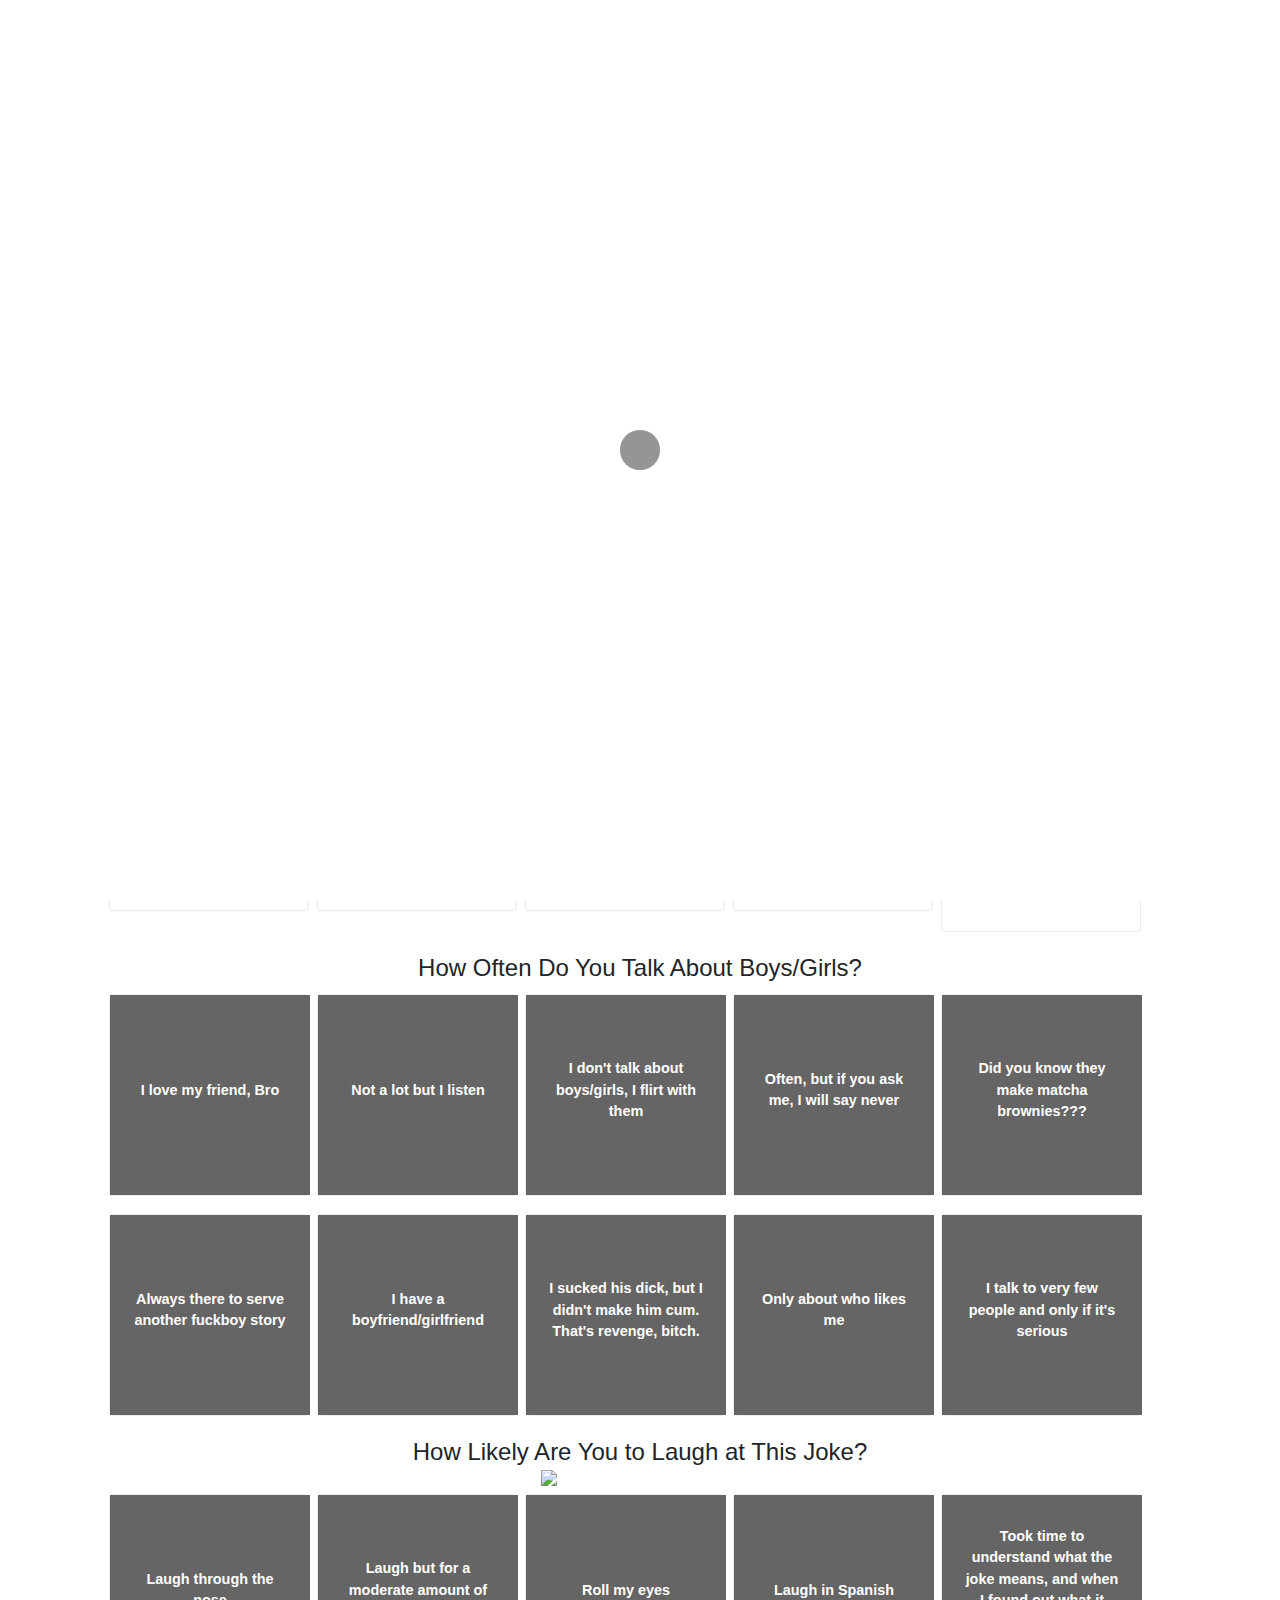
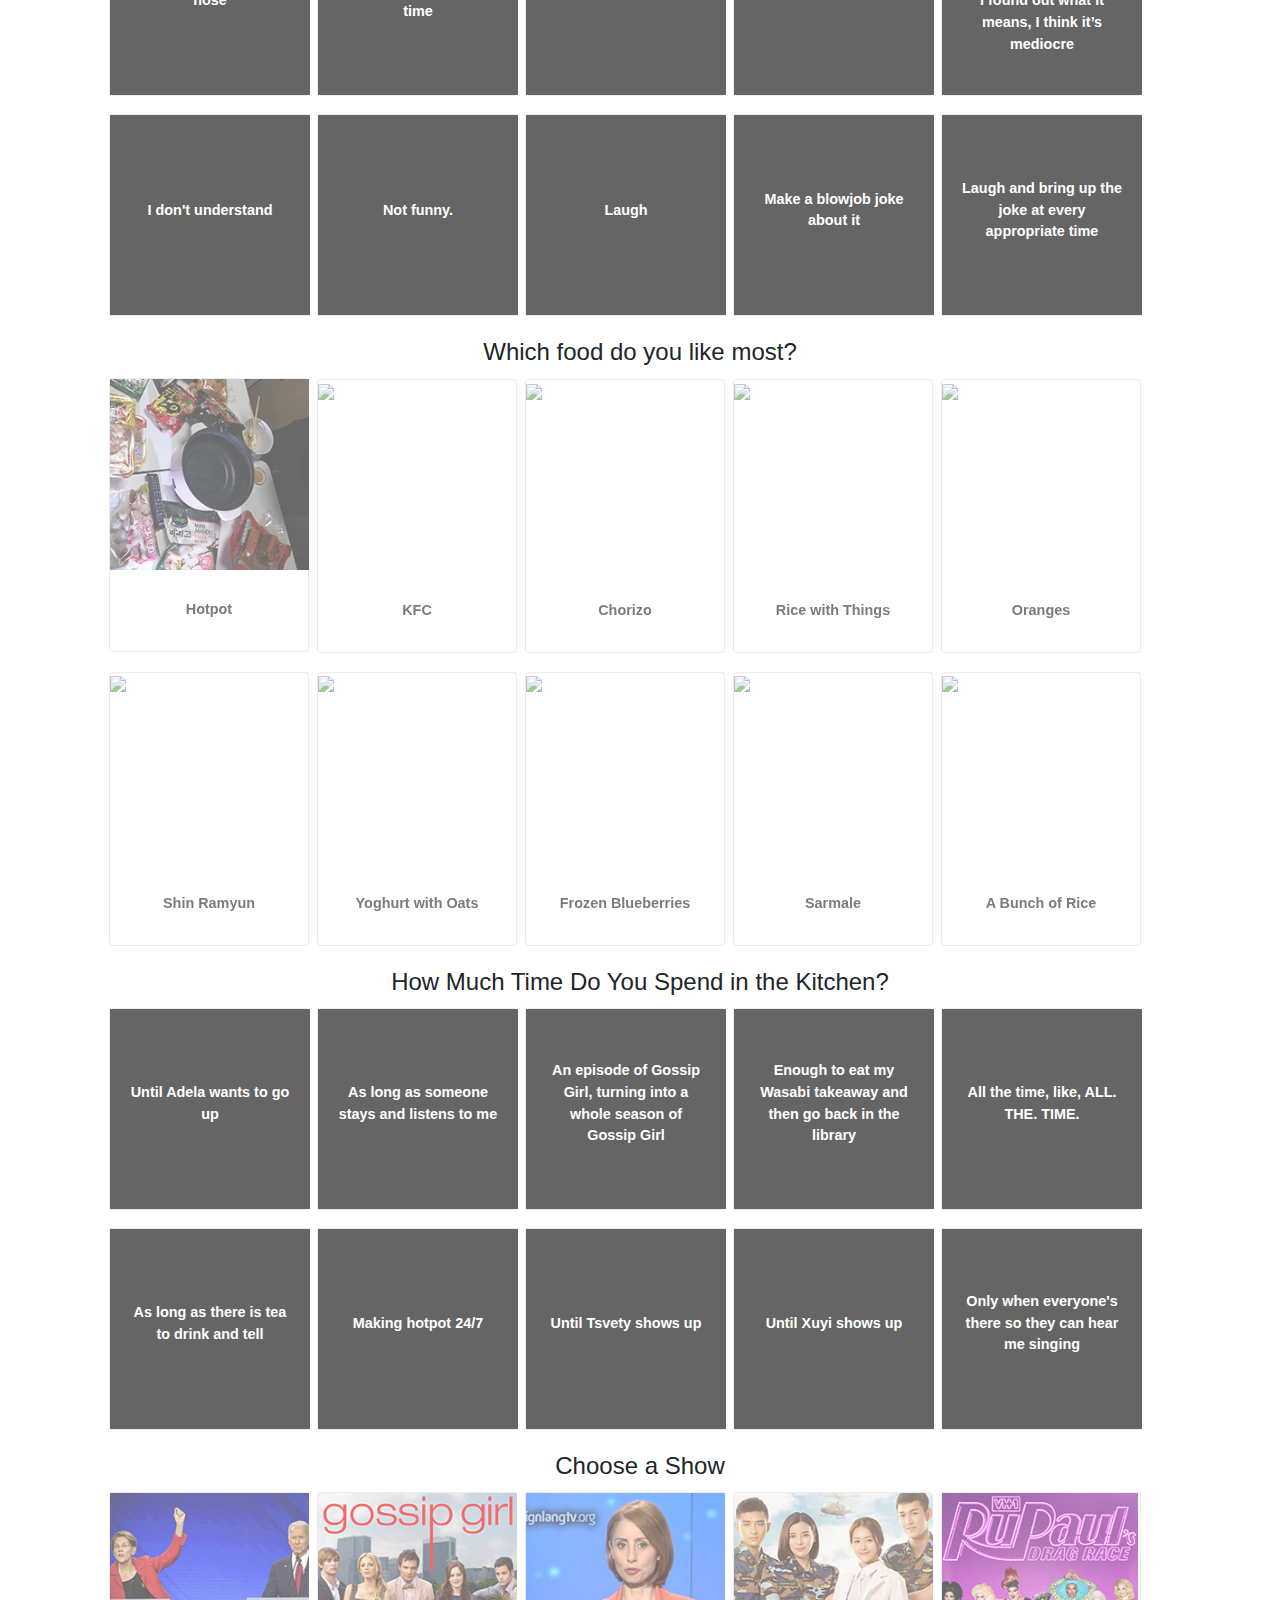
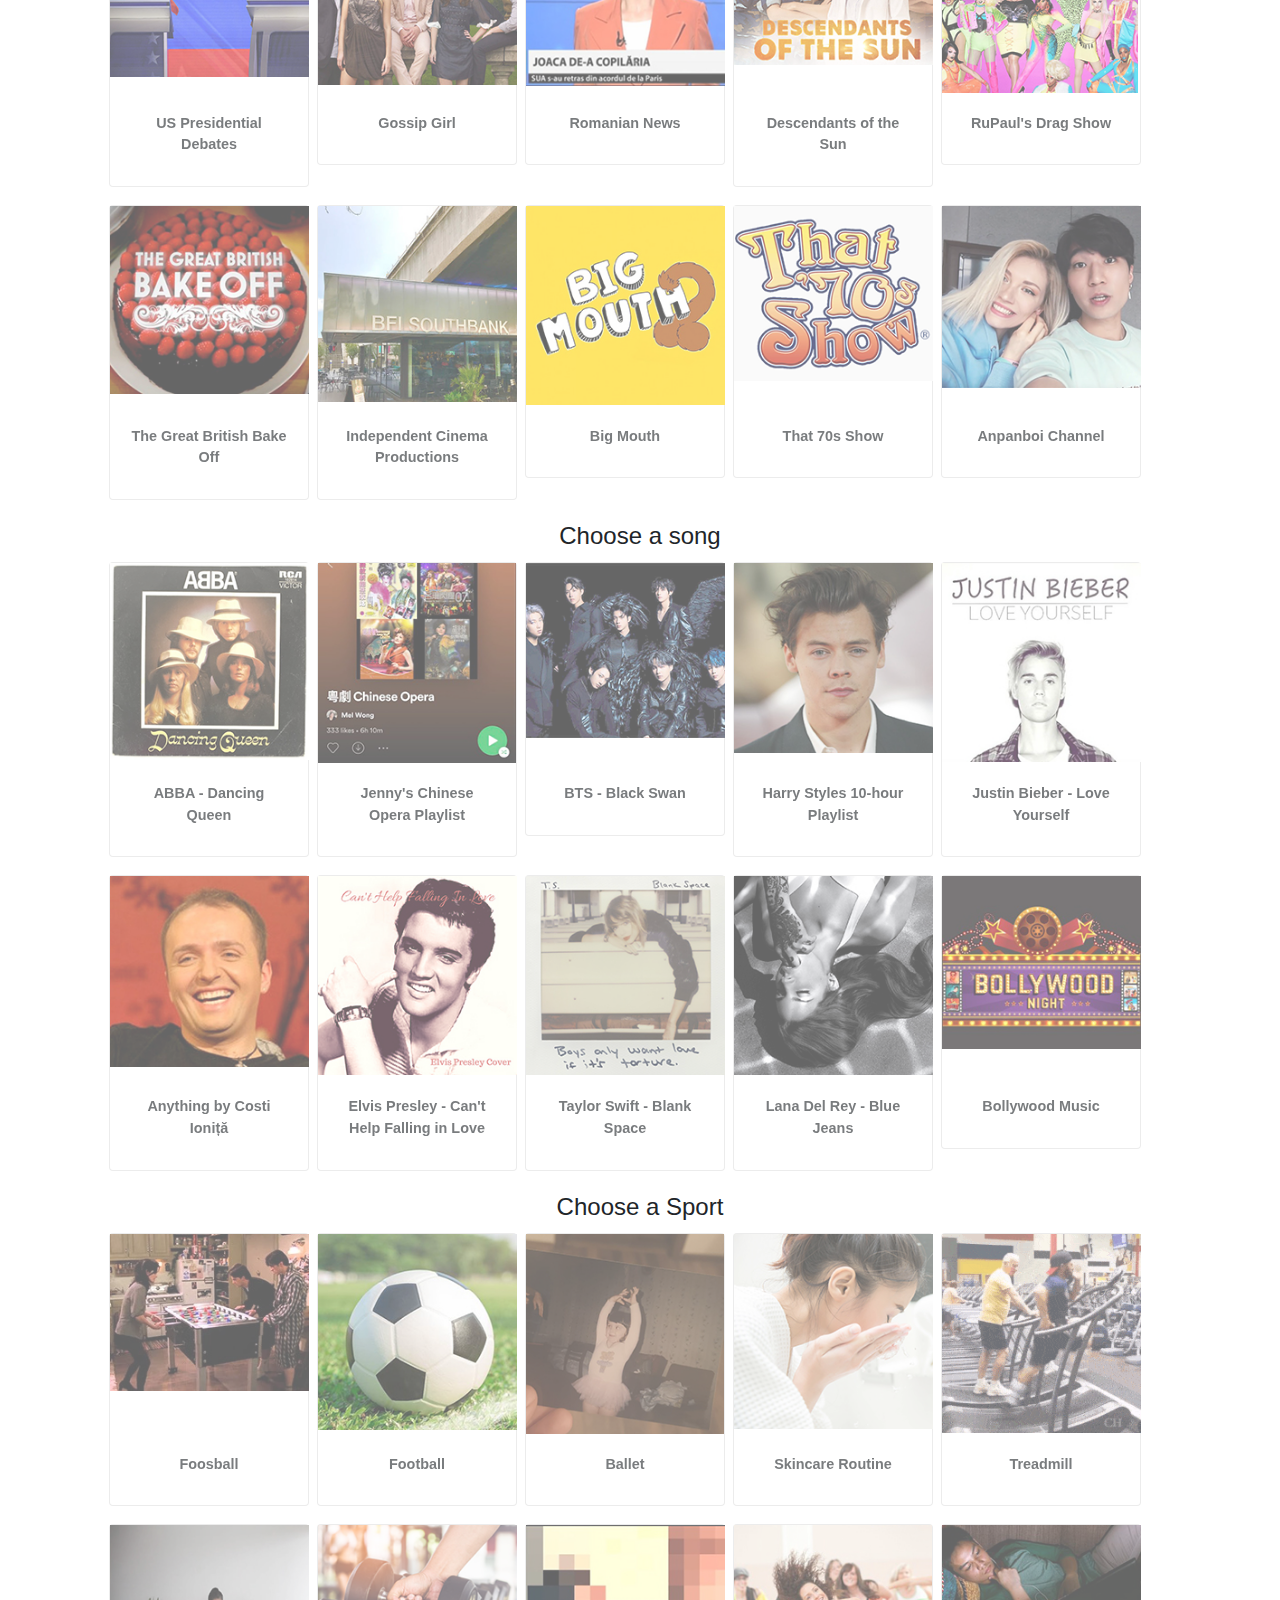
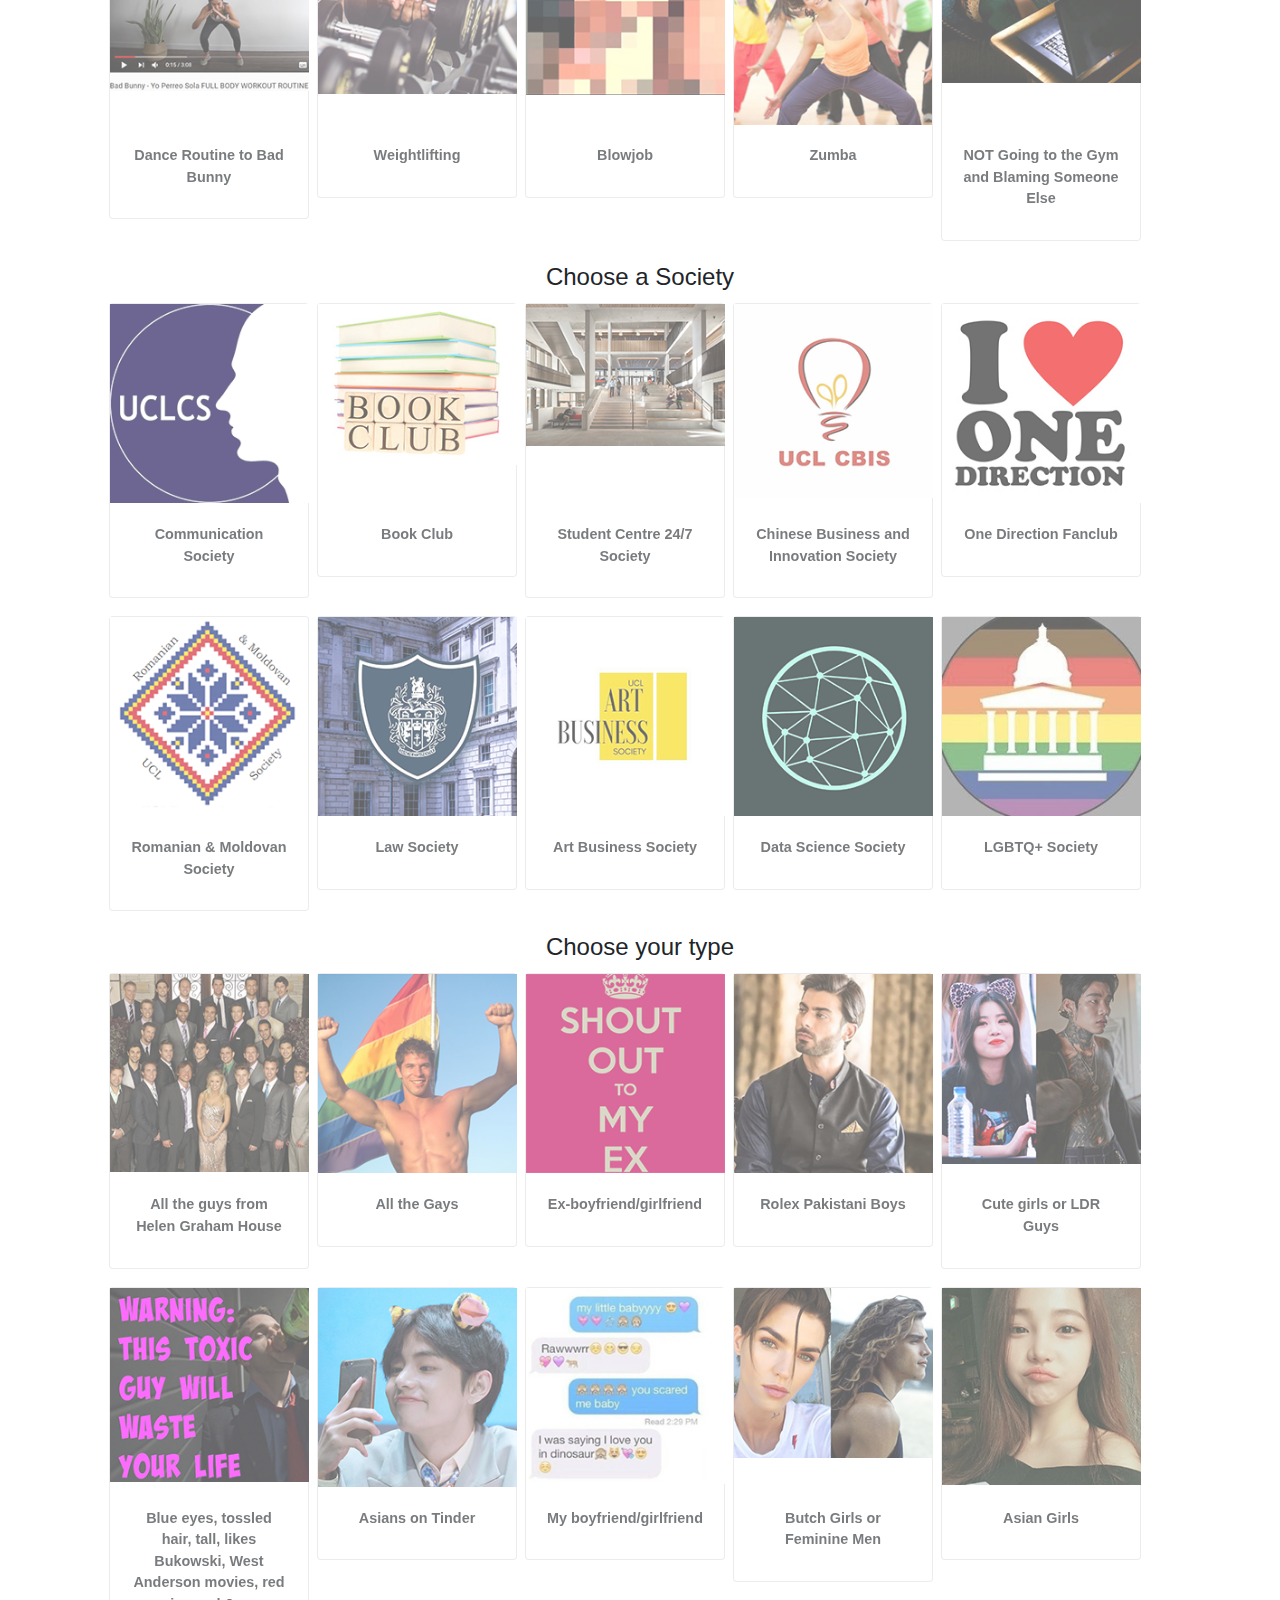
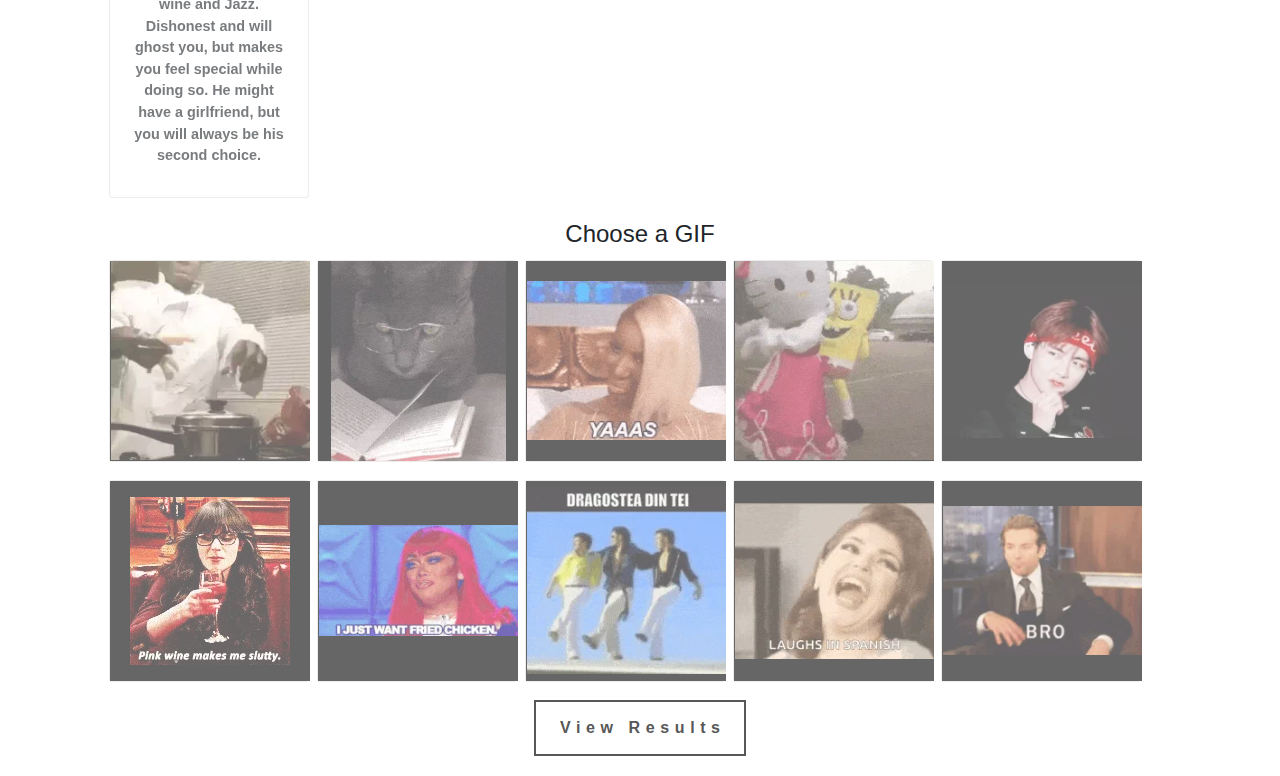
==== commit 6a3161bc: "jpg changes" ====
--- a/hgh_quiz.html
+++ b/hgh_quiz.html
@@ -643,7 +643,7 @@
 									<input type="radio" name="q4" value = "Jenny"/>
 									<div class = "card box-shadow">
 										<div class = "crop">
-											<img src = "images/HGH/q2/res/Hotpot.jpg" class = "hvr-grow answer_image">
+											<img src = "images/HGH/q2/Hotpot.webp" class = "hvr-grow answer_image">
 										</div>
 										<div class = "card-body">
 											<p class = "card-text">Hotpot</p>
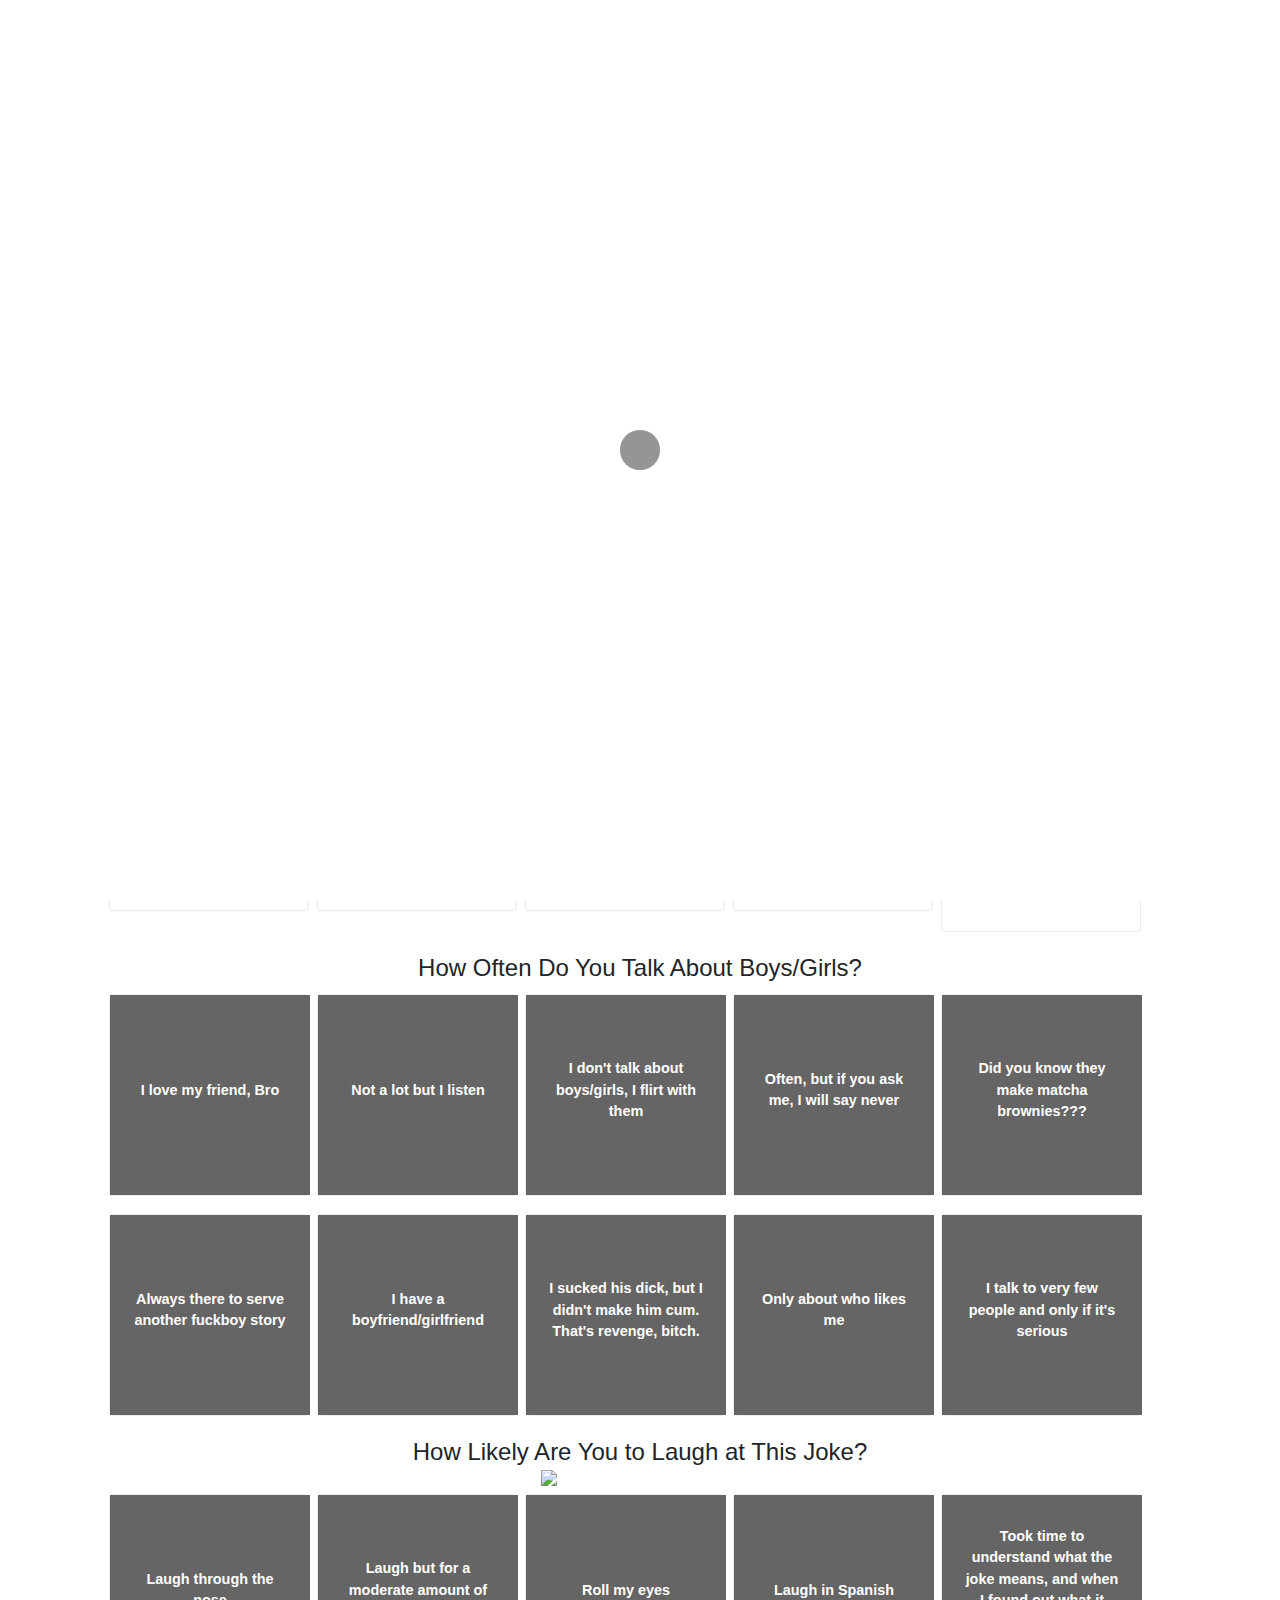
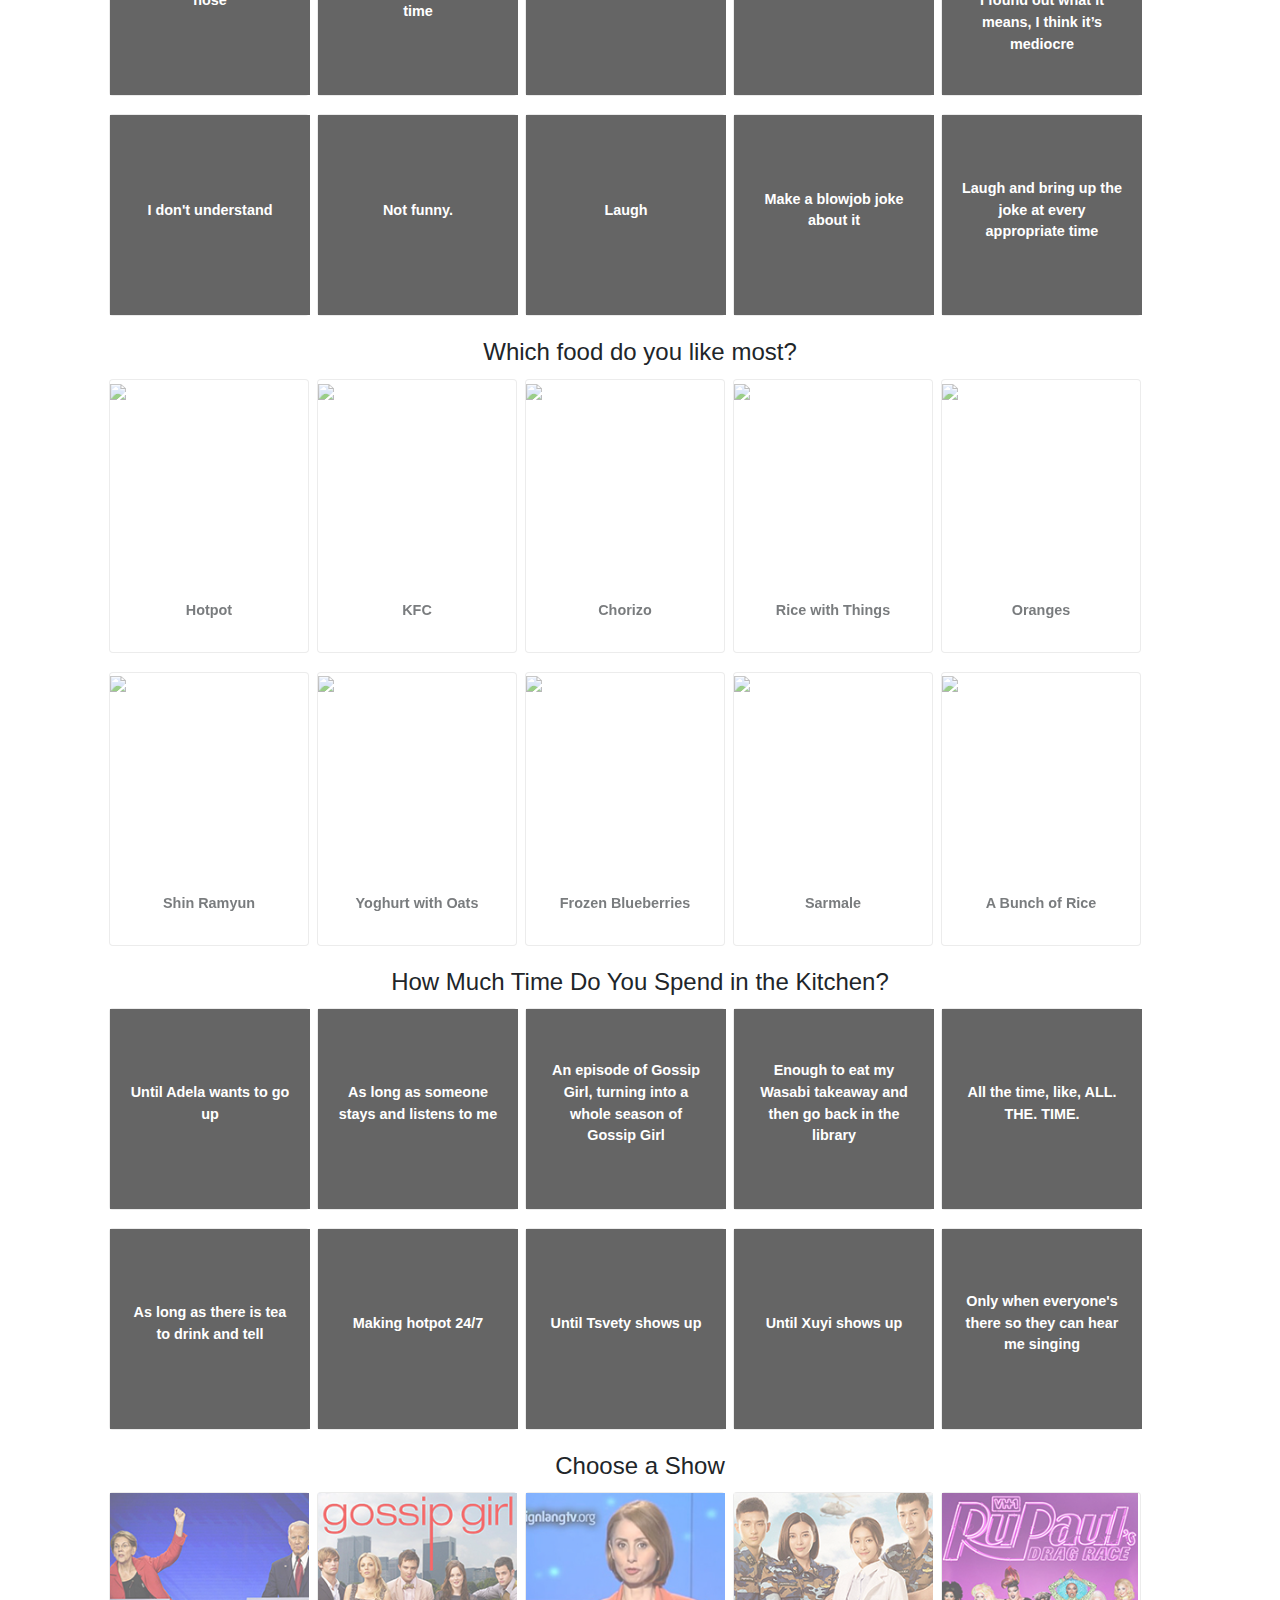
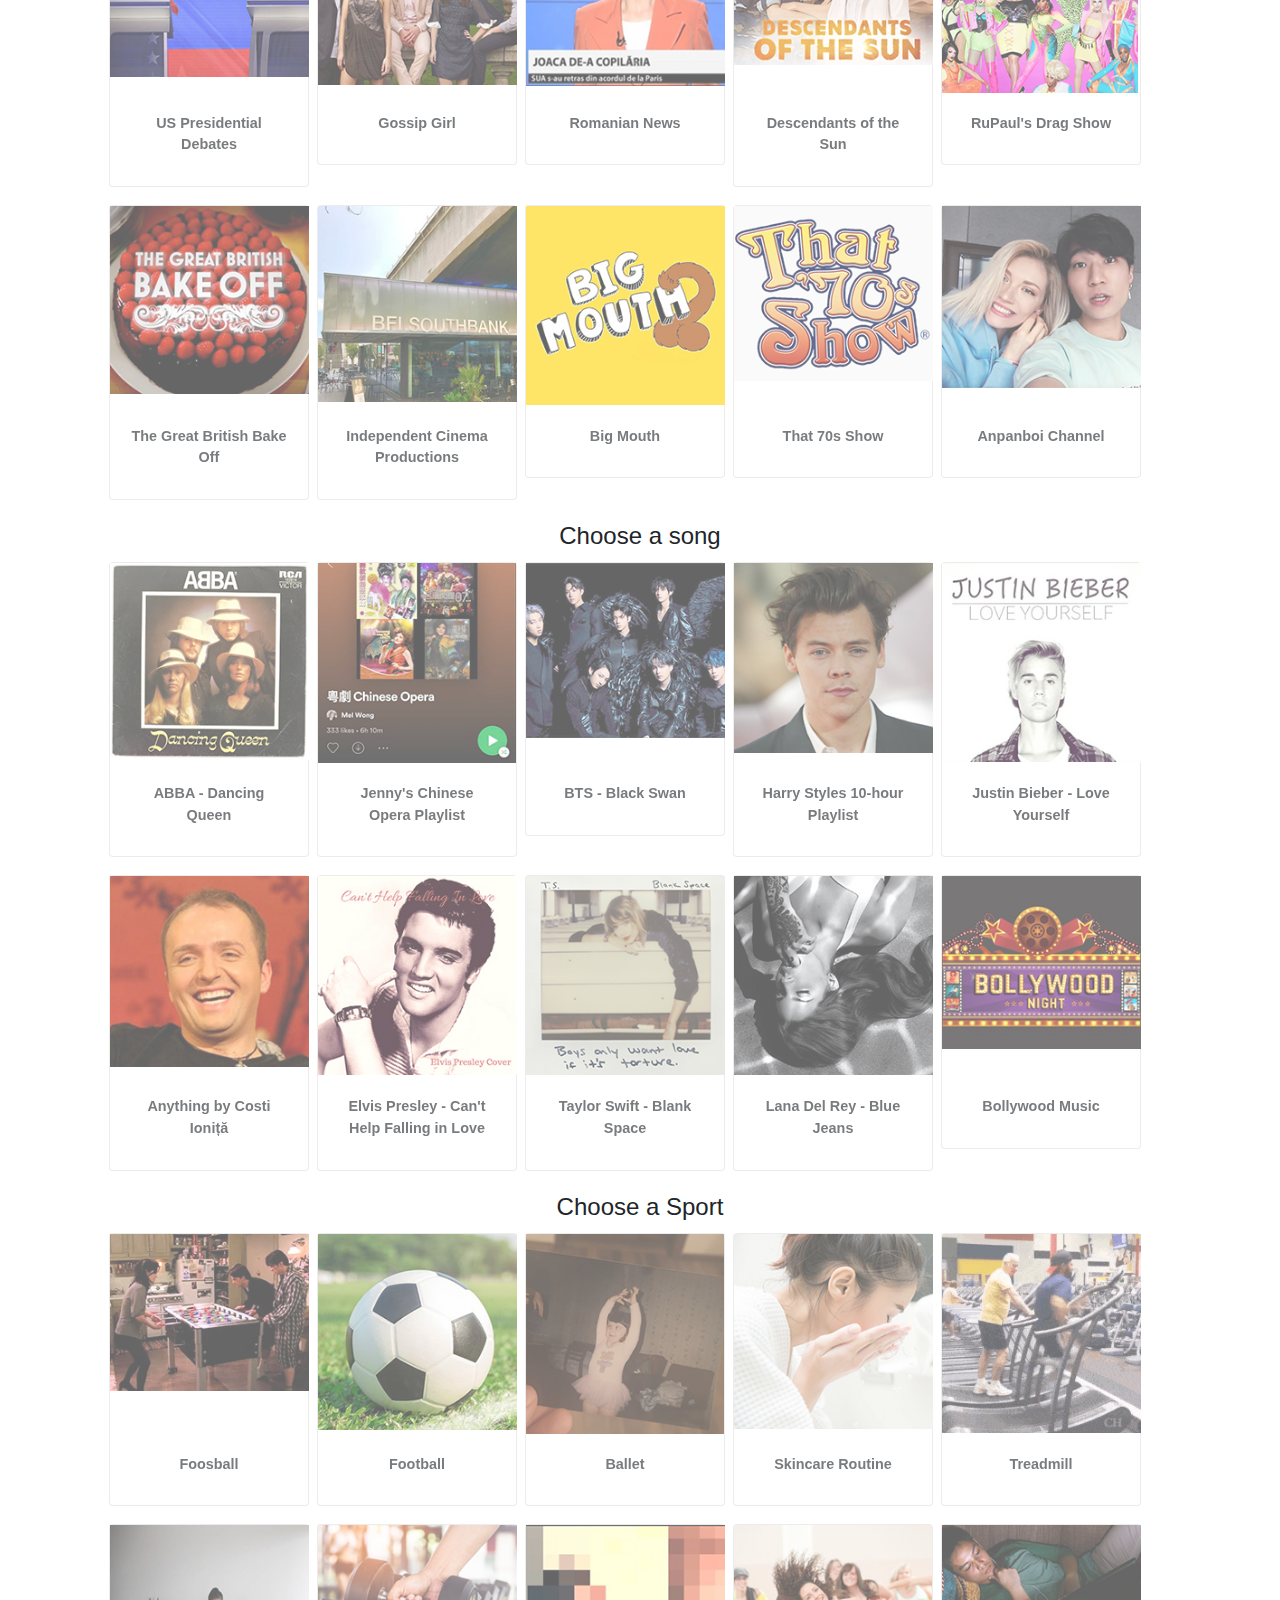
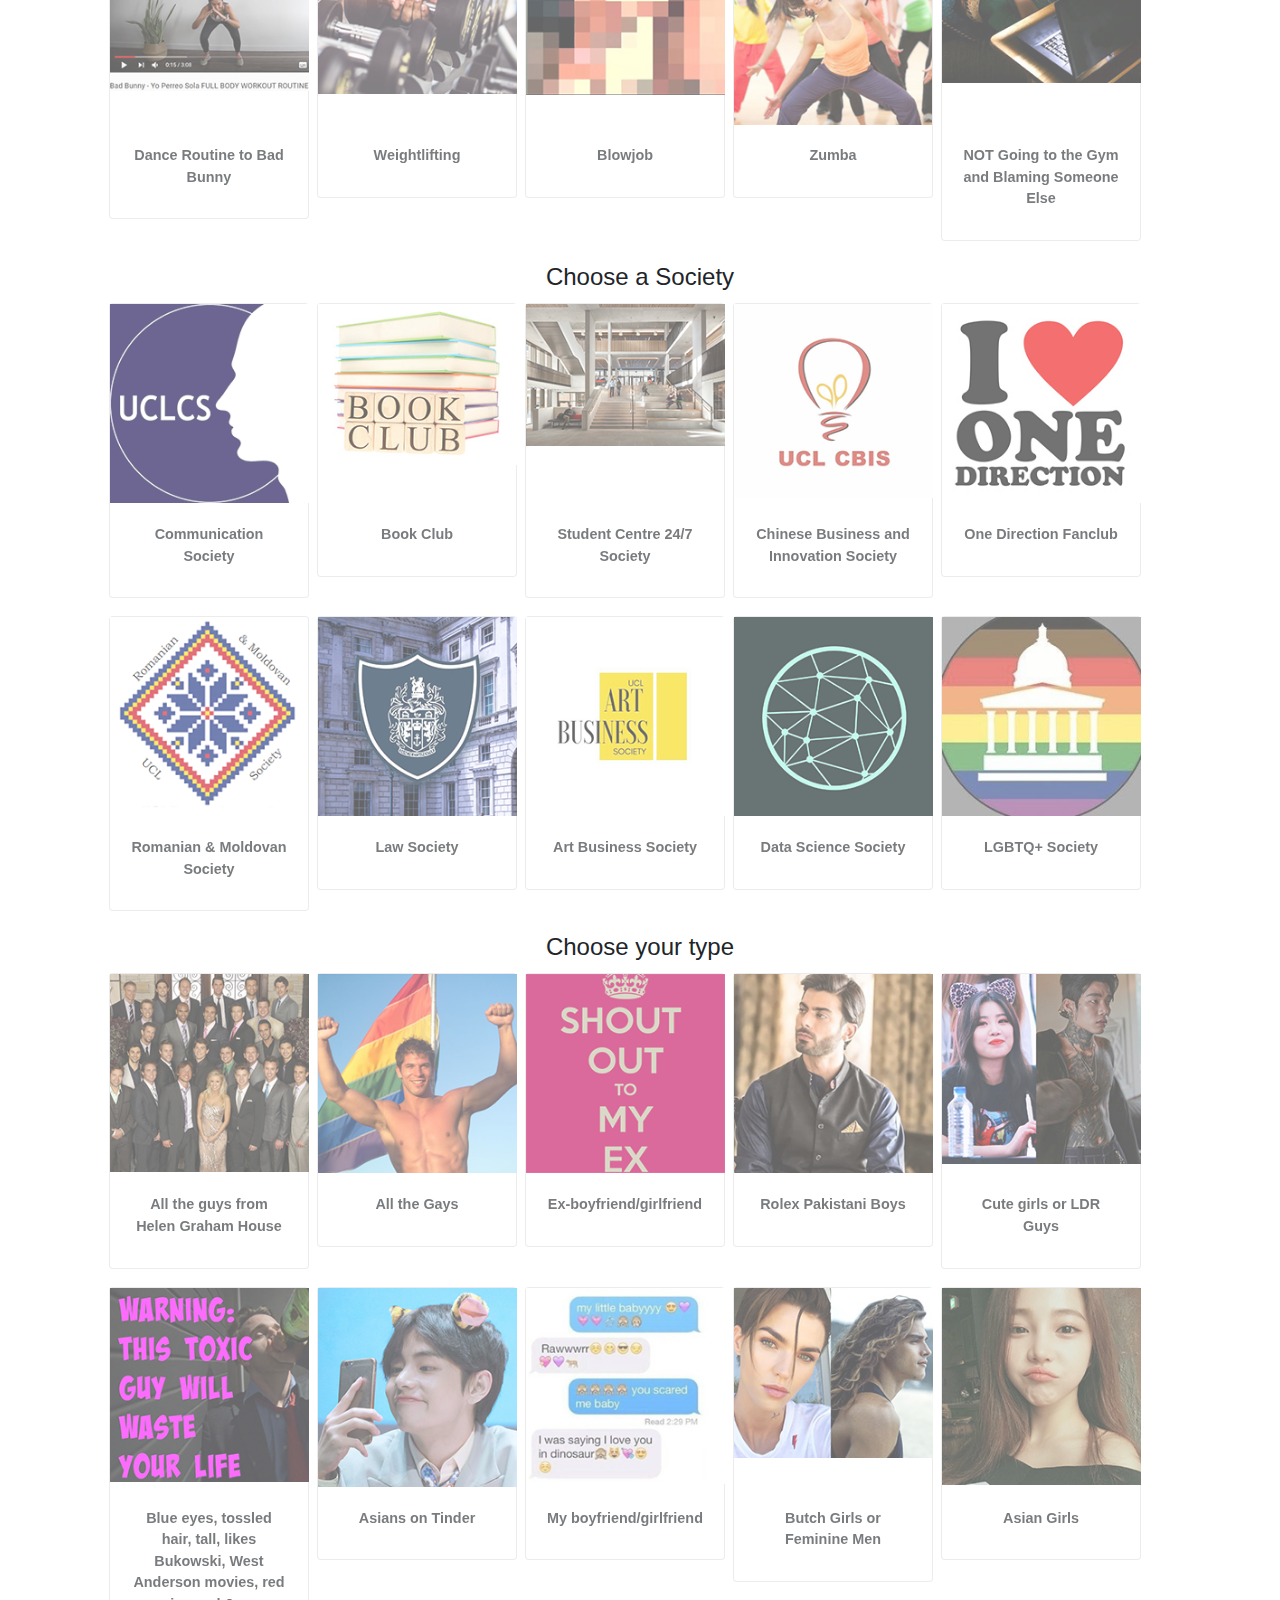
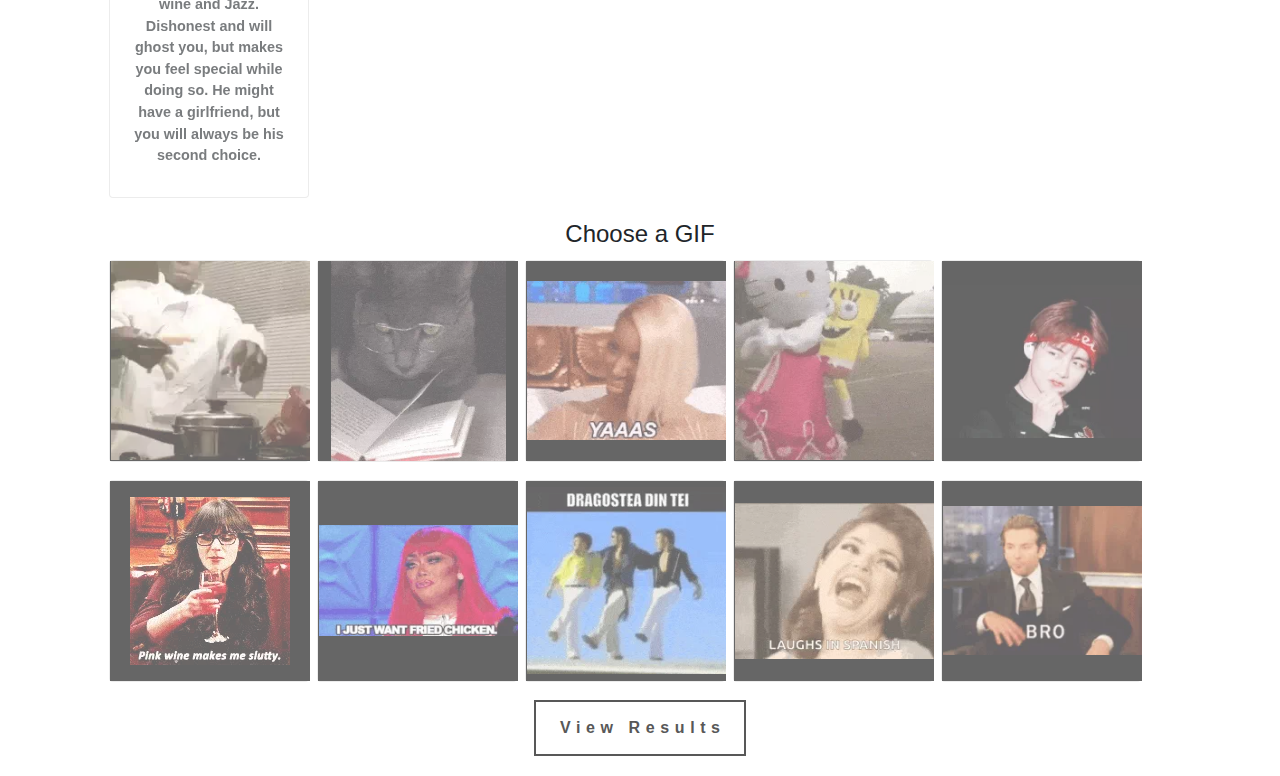
==== commit 52ca1453: "changed directory name" ====
--- a/hgh_quiz.html
+++ b/hgh_quiz.html
@@ -643,7 +643,7 @@
 									<input type="radio" name="q4" value = "Jenny"/>
 									<div class = "card box-shadow">
 										<div class = "crop">
-											<img src = "images/HGH/q2/Hotpot.webp" class = "hvr-grow answer_image">
+											<img src = "images/HGH/q2/jpg/Hotpot.jpg" class = "hvr-grow answer_image">
 										</div>
 										<div class = "card-body">
 											<p class = "card-text">Hotpot</p>
@@ -662,7 +662,7 @@
 									<input type="radio" name="q4" value = "Hareem"/>
 									<div class = "card box-shadow">
 										<div class = "crop">
-											<img src = "images/HGH/q2/res/KFC.png" class = "hvr-grow answer_image">
+											<img src = "images/HGH/q2/jpg/KFC.png" class = "hvr-grow answer_image">
 										</div>
 										<div class = "card-body">
 											<p class = "card-text">KFC</p>
@@ -680,7 +680,7 @@
 									<input type="radio" name="q4" value = "Maria"/>
 									<div class = "card box-shadow">
 										<div class = "crop">
-											<img src = "images/HGH/q2/res/Chorizo.jpg" class = "hvr-grow answer_image">
+											<img src = "images/HGH/q2/jpg/Chorizo.jpg" class = "hvr-grow answer_image">
 										</div>						
 										<div class = "card-body">
 											<p class = "card-text">Chorizo</p>
@@ -698,7 +698,7 @@
 									<input type="radio" name="q4" value = "Ana"/>
 									<div class = "card box-shadow">
 										<div class = "crop">
-											<img src = "images/HGH/q2/res/Rice.jpg" class = "hvr-grow answer_image">
+											<img src = "images/HGH/q2/jpg/Rice.jpg" class = "hvr-grow answer_image">
 										</div>						
 										<div class = "card-body">
 											<p class = "card-text">Rice with Things</p>
@@ -715,7 +715,7 @@
 									<input type="radio" name="q4" value = "Tanvi"/>
 									<div class = "card box-shadow">
 										<div class = "crop">
-											<img src = "images/HGH/q2/res/Oranges.jpg" class = "hvr-grow answer_image">
+											<img src = "images/HGH/q2/jpg/Oranges.jpg" class = "hvr-grow answer_image">
 										</div>
 										<div class = "card-body">
 											<p class = "card-text">Oranges</p>
@@ -733,7 +733,7 @@
 									<input type="radio" name="q4" value = "Adela"/>
 									<div class = "card box-shadow">
 										<div class = "crop">
-											<img src = "images/HGH/q2/res/Shin.jpg" class = "hvr-grow answer_image">
+											<img src = "images/HGH/q2/jpg/Shin.jpg" class = "hvr-grow answer_image">
 										</div>
 										<div class = "card-body">
 											<p class = "card-text">Shin Ramyun</p>
@@ -751,7 +751,7 @@
 									<input type="radio" name="q4" value = "Tsvety"/>
 									<div class = "card box-shadow">
 										<div class = "crop">
-											<img src = "images/HGH/q2/res/Skyr.png" class = "hvr-grow answer_image">
+											<img src = "images/HGH/q2/jpg/Skyr.png" class = "hvr-grow answer_image">
 										</div>
 										<div class = "card-body">
 											<p class = "card-text">Yoghurt with Oats</p>
@@ -767,7 +767,7 @@
 									<input type="radio" name="q4" value = "Siana"/>
 									<div class = "card box-shadow">
 										<div class = "crop">
-											<img src = "images/HGH/q2/res/Blueberries.png" class = "hvr-grow answer_image">
+											<img src = "images/HGH/q2/jpg/Blueberries.png" class = "hvr-grow answer_image">
 										</div>
 										<div class = "card-body">
 											<p class = "card-text">Frozen Blueberries</p>
@@ -785,7 +785,7 @@
 									<input type="radio" name="q4" value = "Roberta"/>
 									<div class = "card box-shadow">
 										<div class = "crop">
-											<img src = "images/HGH/q2/res/Sarmale.jpg" class = "hvr-grow answer_image">
+											<img src = "images/HGH/q2/jpg/Sarmale.jpg" class = "hvr-grow answer_image">
 										</div>
 										<div class = "card-body">
 											<p class = "card-text">Sarmale</p>
@@ -802,7 +802,7 @@
 									<input type="radio" name="q4" value = "Xuyi"/>
 									<div class = "card box-shadow">
 										<div class = "crop">
-											<img src = "images/HGH/q2/res/RiceBunch.jpg" class = "hvr-grow answer_image">
+											<img src = "images/HGH/q2/jpg/RiceBunch.jpg" class = "hvr-grow answer_image">
 										</div>
 										<div class = "card-body">
 											<p class = "card-text">A Bunch of Rice</p>
@@ -2104,7 +2104,7 @@
 							<div>
 								<div class = "card-char box-shadow">
 									<div class = "crop-char">
-										<img src = "images/HGH/res/Adela.jpg" class = "answer_image">
+										<img src = "images/HGH/Res/Adela.jpg" class = "answer_image">
 									</div>
 									<div class= "card-body">
 										<h2>Adela</h2>
@@ -2117,7 +2117,7 @@
 							<div>
 								<div class = "card-char box-shadow">
 									<div class = "crop-char">
-										<img src = "images/HGH/res/Ana.jpg" class = "answer_image">
+										<img src = "images/HGH/Res/Ana.jpg" class = "answer_image">
 									</div>
 									<div class= "card-body">
 										<h2>Ana</h2>
@@ -2130,7 +2130,7 @@
 							<div>
 								<div class = "card-char box-shadow">
 									<div class = "crop-char">
-										<img src = "images/HGH/res/Hareem.jpg" class = "answer_image">
+										<img src = "images/HGH/Res/Hareem.jpg" class = "answer_image">
 									</div>
 									<div class= "card-body">
 										<h2>Hareem</h2>
@@ -2143,7 +2143,7 @@
 							<div>
 								<div class = "card-char box-shadow">
 									<div class = "crop-char">
-										<img src = "images/HGH/res/Jenny.jpg" class = "answer_image">
+										<img src = "images/HGH/Res/Jenny.jpg" class = "answer_image">
 									</div>
 									<div class= "card-body">
 										<h2>Jenny</h2>
@@ -2156,7 +2156,7 @@
 							<div>
 								<div class = "card-char box-shadow">
 									<div class = "crop-char">
-										<img src = "images/HGH/res/Maria.jpg" class = "answer_image">
+										<img src = "images/HGH/Res/Maria.jpg" class = "answer_image">
 									</div>
 									<div class= "card-body">
 										<h2>Maria</h2>
@@ -2169,7 +2169,7 @@
 							<div>
 								<div class = "card-char box-shadow">
 									<div class = "crop-char">
-										<img src = "images/HGH/res/Roberta.jpg" class = "answer_image">
+										<img src = "images/HGH/Res/Roberta.jpg" class = "answer_image">
 									</div>
 									<div class= "card-body">
 										<h2>Roberta</h2>
@@ -2182,7 +2182,7 @@
 							<div>
 								<div class = "card-char box-shadow">
 									<div class = "crop-char">
-										<img src = "images/HGH/res/Siana.jpg" class = "answer_image">
+										<img src = "images/HGH/Res/Siana.jpg" class = "answer_image">
 									</div>
 									<div class= "card-body">
 										<h2>Siana</h2>
@@ -2195,7 +2195,7 @@
 							<div>
 								<div class = "card-char box-shadow">
 									<div class = "crop-char">
-										<img src = "images/HGH/res/Tanvi.jpg" class = "answer_image">
+										<img src = "images/HGH/Res/Tanvi.jpg" class = "answer_image">
 									</div>
 									<div class= "card-body">
 										<h2>Tanvi</h2>
@@ -2208,7 +2208,7 @@
 							<div>
 								<div class = "card-char box-shadow">
 									<div class = "crop-char">
-										<img src = "images/HGH/res/Tsvety.png" class = "answer_image">
+										<img src = "images/HGH/Res/Tsvety.png" class = "answer_image">
 									</div>
 									<div class= "card-body">
 										<h2>Tsvety</h2>
@@ -2221,7 +2221,7 @@
 							<div>
 								<div class = "card-char box-shadow">
 									<div class = "crop-char">
-										<img src = "images/HGH/res/Xuyi.jpg" class = "answer_image">
+										<img src = "images/HGH/Res/Xuyi.jpg" class = "answer_image">
 									</div>
 									<div class= "card-body">
 										<h2>Xuyi</h2>
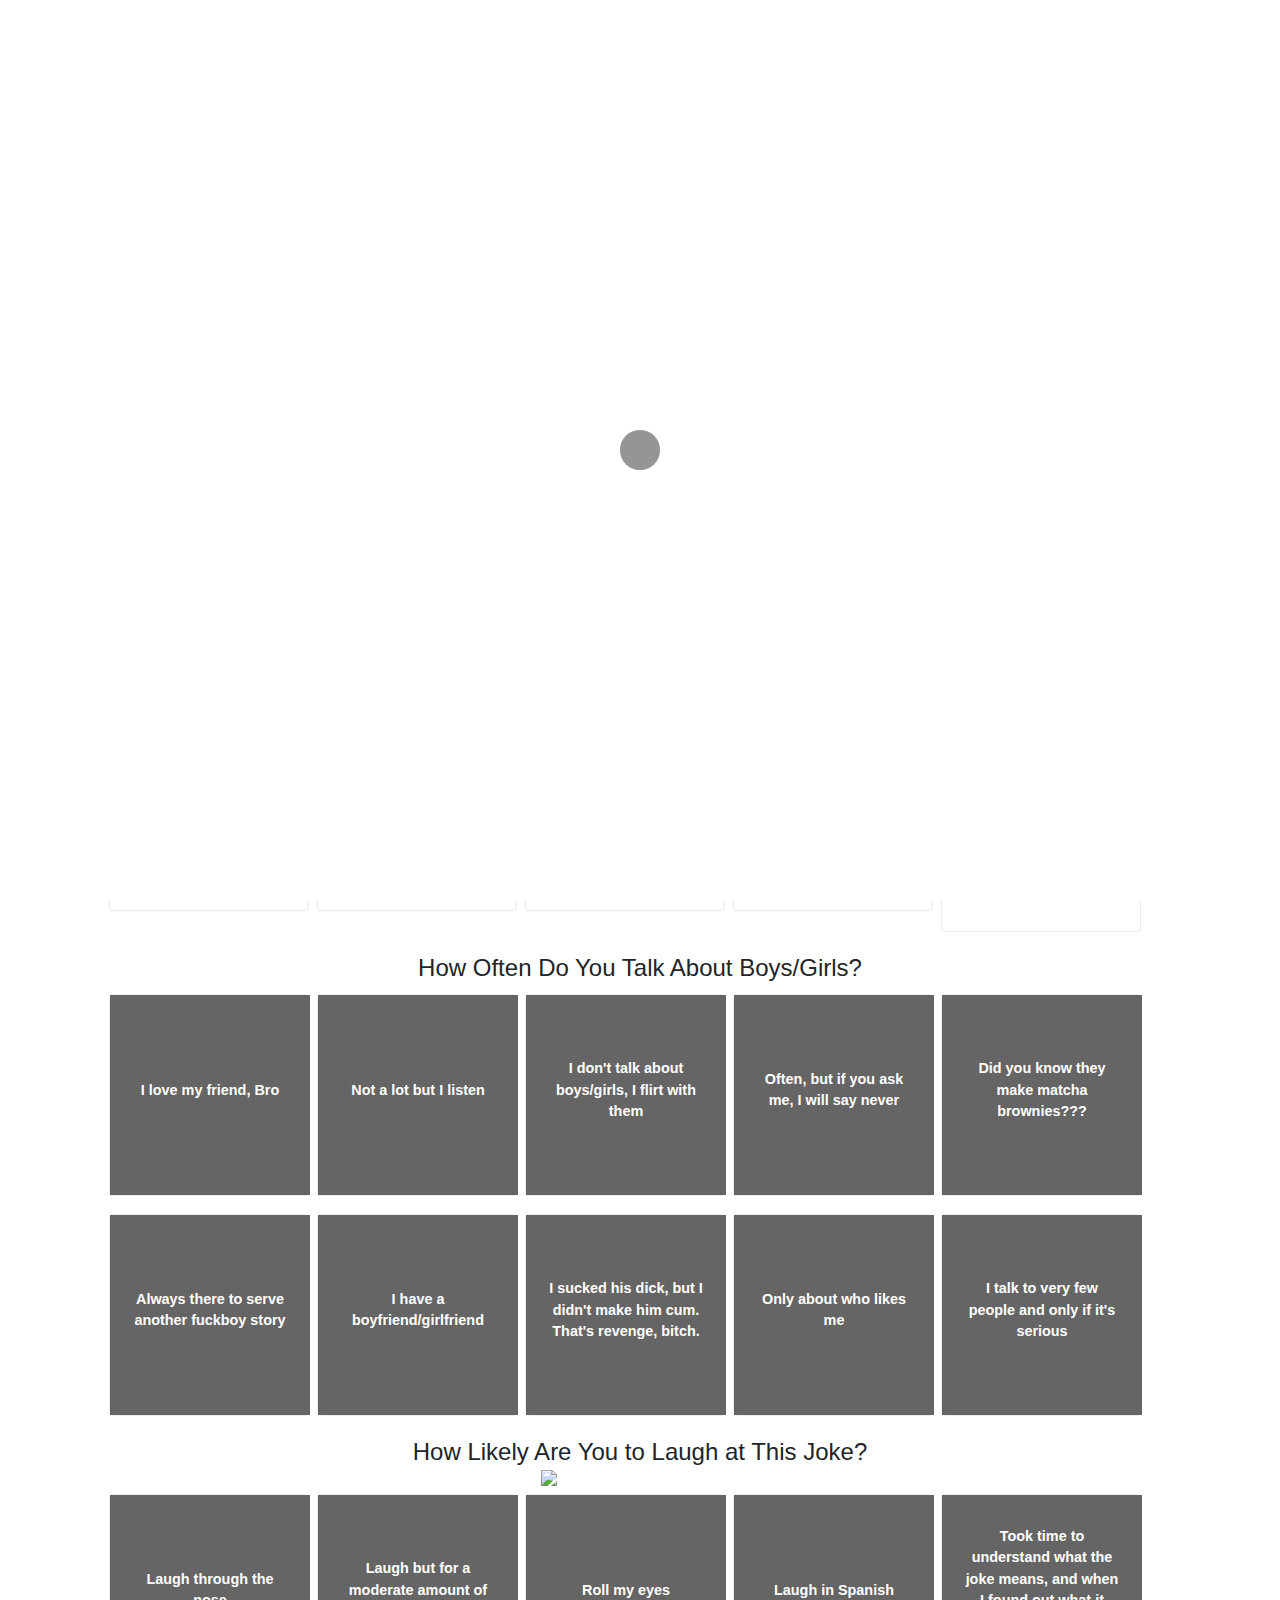
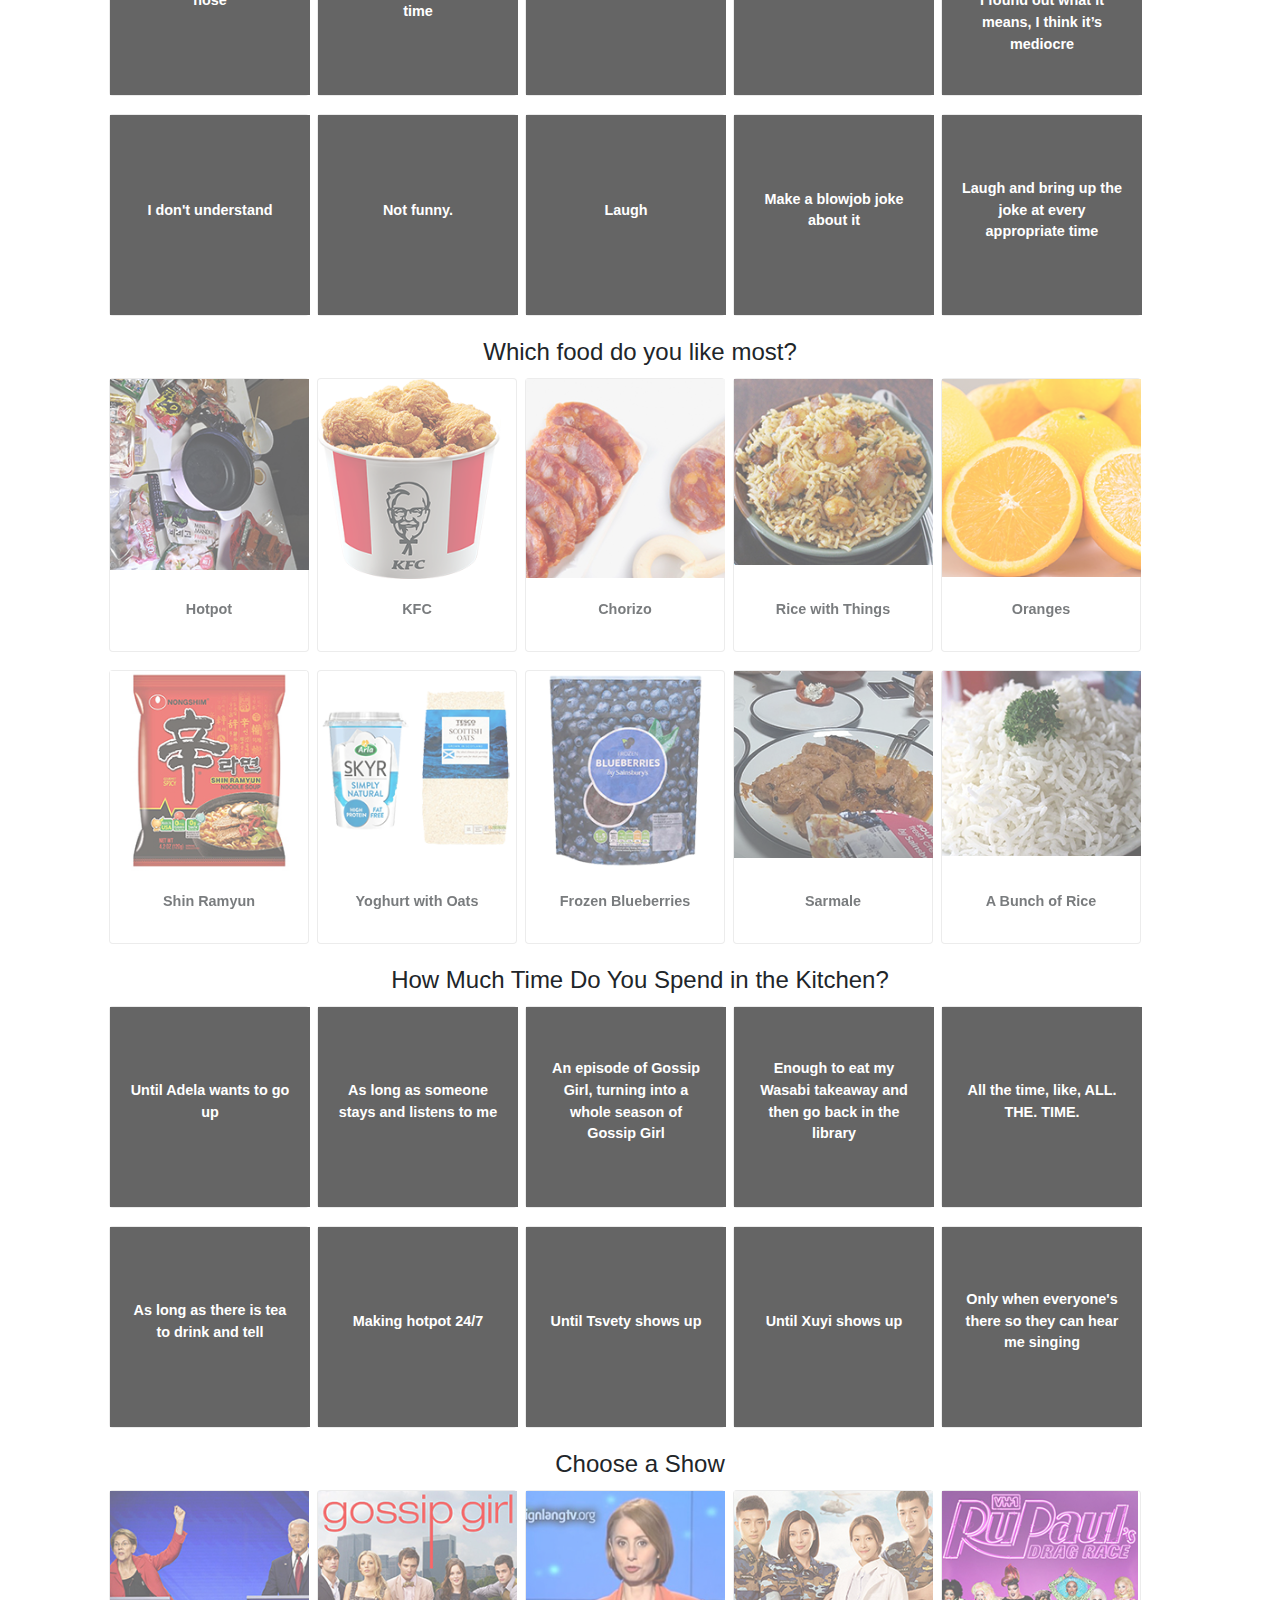
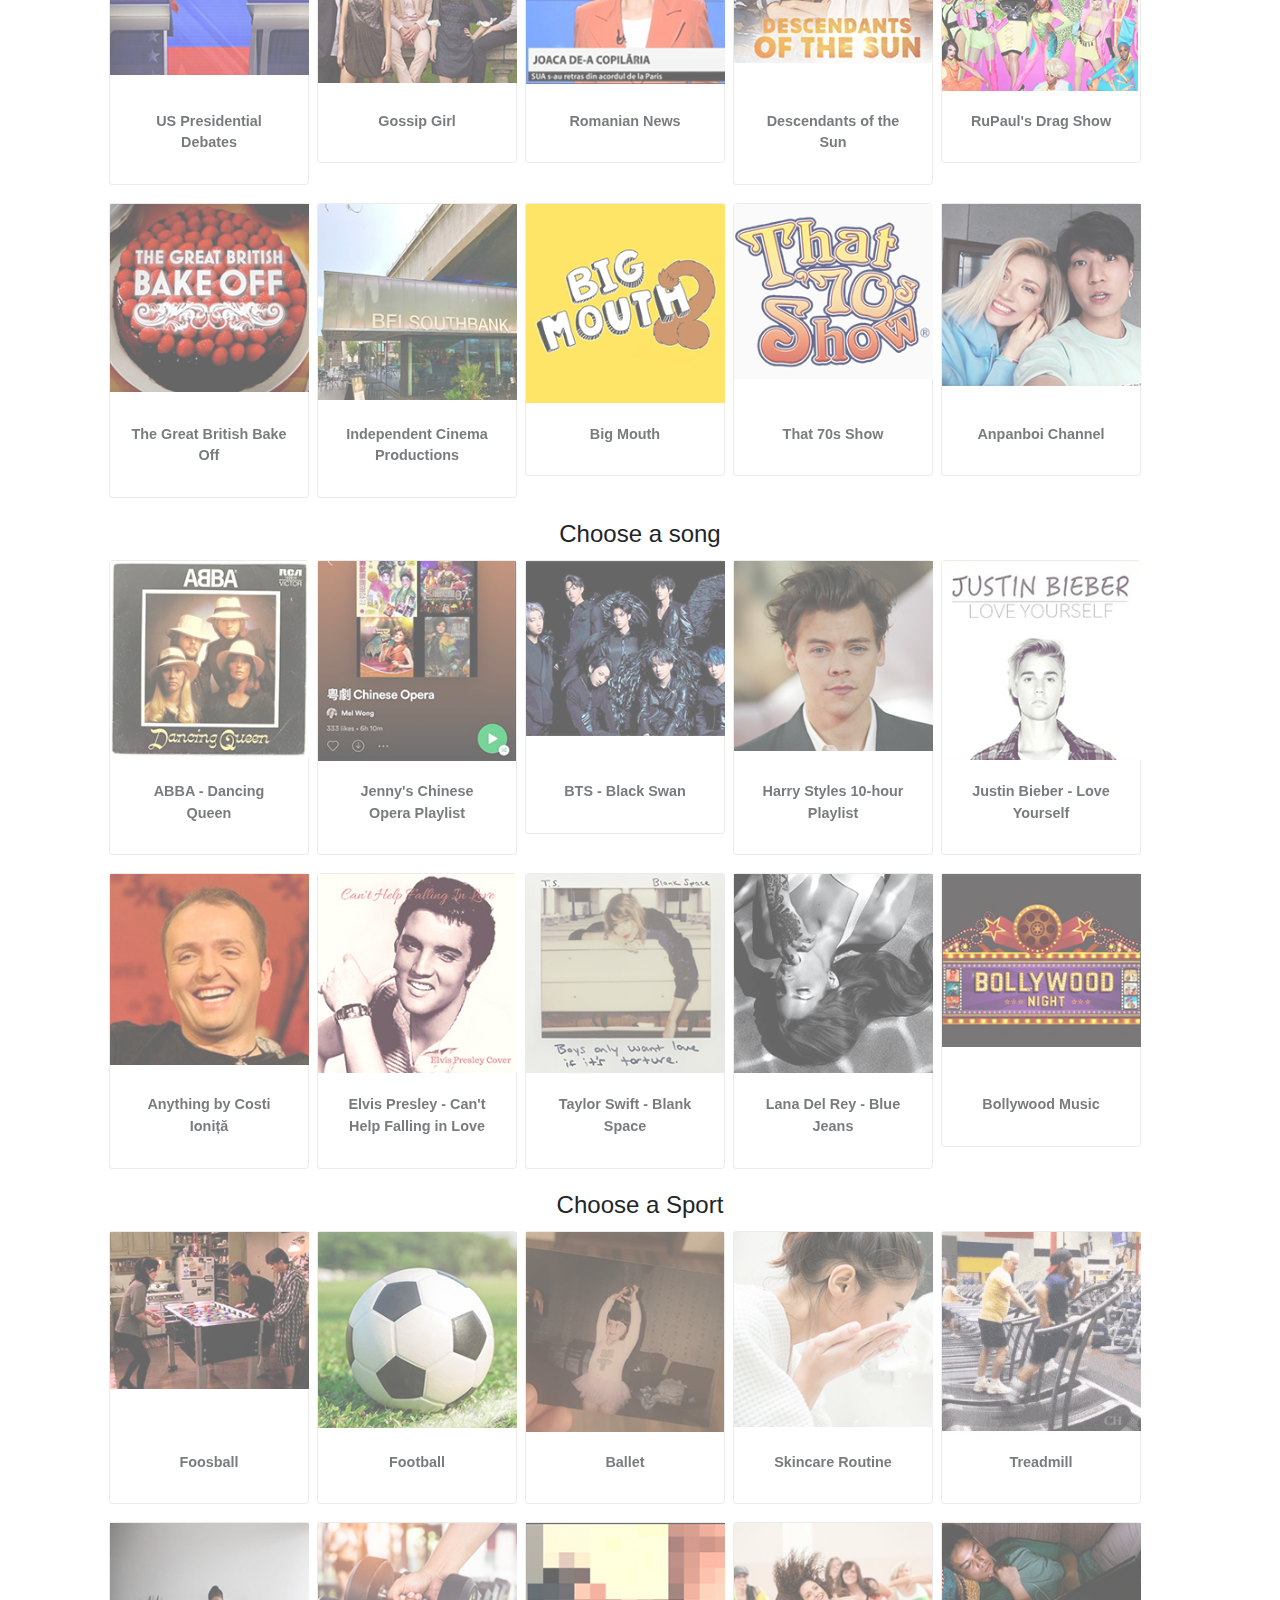
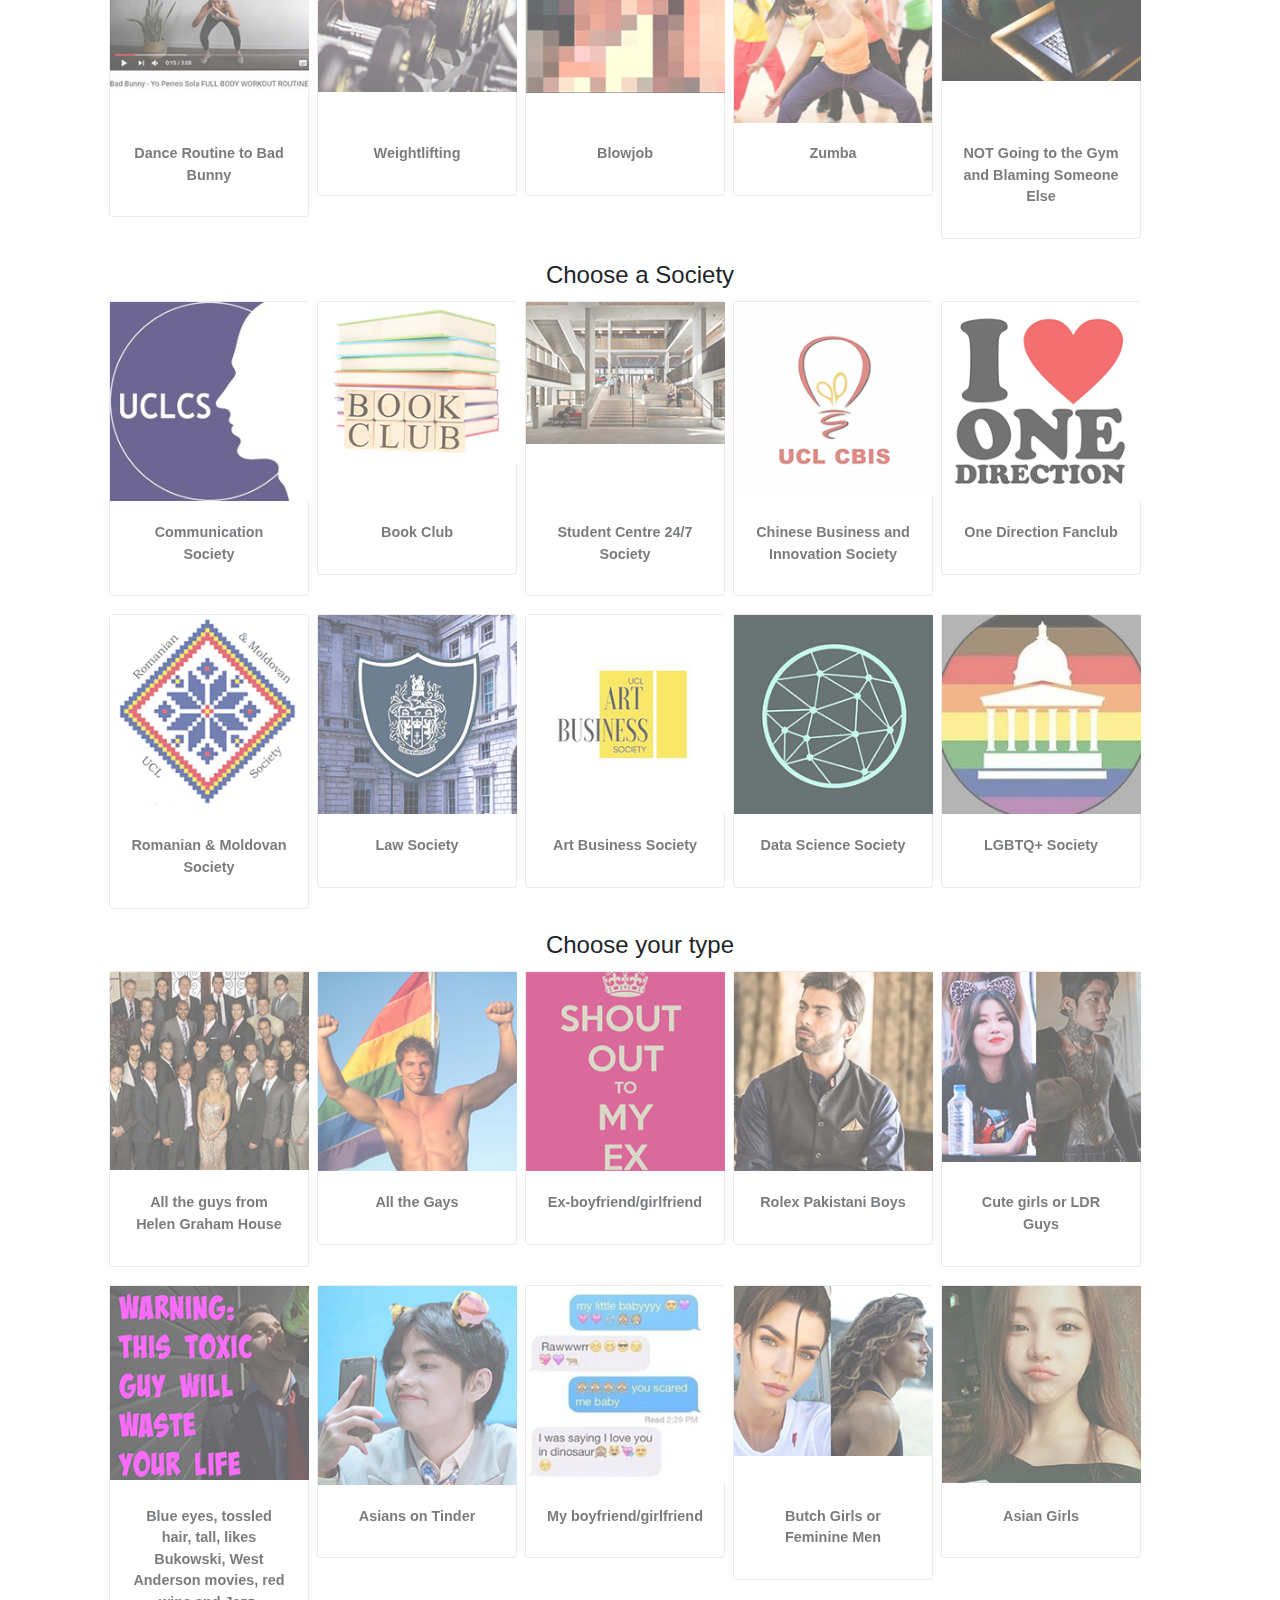
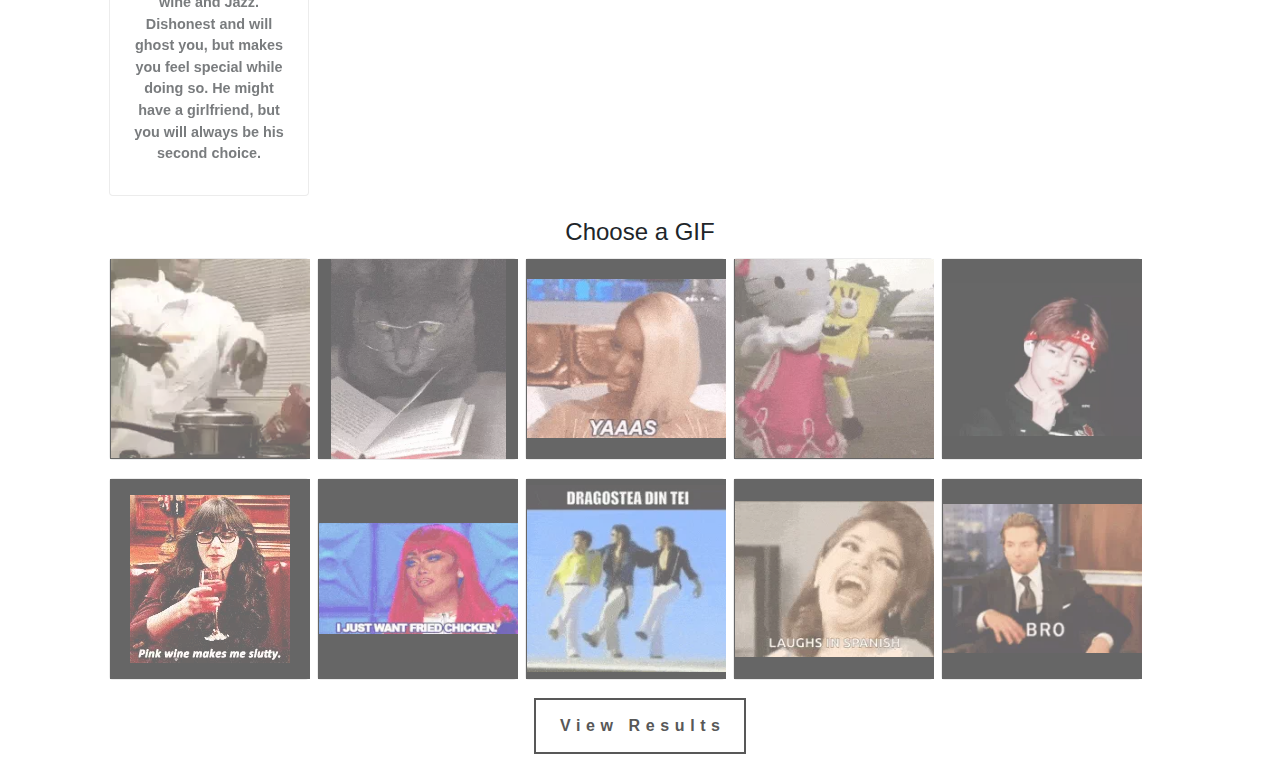
==== commit 61d9a4f1: "changed directory name" ====
--- a/hgh_quiz.html
+++ b/hgh_quiz.html
@@ -643,7 +643,7 @@
 									<input type="radio" name="q4" value = "Jenny"/>
 									<div class = "card box-shadow">
 										<div class = "crop">
-											<img src = "images/HGH/q2/jpg/Hotpot.jpg" class = "hvr-grow answer_image">
+											<img src = "images/HGH/q2/Res/Hotpot.jpg" class = "hvr-grow answer_image">
 										</div>
 										<div class = "card-body">
 											<p class = "card-text">Hotpot</p>
@@ -662,7 +662,7 @@
 									<input type="radio" name="q4" value = "Hareem"/>
 									<div class = "card box-shadow">
 										<div class = "crop">
-											<img src = "images/HGH/q2/jpg/KFC.png" class = "hvr-grow answer_image">
+											<img src = "images/HGH/q2/Res/KFC.png" class = "hvr-grow answer_image">
 										</div>
 										<div class = "card-body">
 											<p class = "card-text">KFC</p>
@@ -680,7 +680,7 @@
 									<input type="radio" name="q4" value = "Maria"/>
 									<div class = "card box-shadow">
 										<div class = "crop">
-											<img src = "images/HGH/q2/jpg/Chorizo.jpg" class = "hvr-grow answer_image">
+											<img src = "images/HGH/q2/Res/Chorizo.jpg" class = "hvr-grow answer_image">
 										</div>						
 										<div class = "card-body">
 											<p class = "card-text">Chorizo</p>
@@ -698,7 +698,7 @@
 									<input type="radio" name="q4" value = "Ana"/>
 									<div class = "card box-shadow">
 										<div class = "crop">
-											<img src = "images/HGH/q2/jpg/Rice.jpg" class = "hvr-grow answer_image">
+											<img src = "images/HGH/q2/Res/Rice.jpg" class = "hvr-grow answer_image">
 										</div>						
 										<div class = "card-body">
 											<p class = "card-text">Rice with Things</p>
@@ -715,7 +715,7 @@
 									<input type="radio" name="q4" value = "Tanvi"/>
 									<div class = "card box-shadow">
 										<div class = "crop">
-											<img src = "images/HGH/q2/jpg/Oranges.jpg" class = "hvr-grow answer_image">
+											<img src = "images/HGH/q2/Res/Oranges.jpg" class = "hvr-grow answer_image">
 										</div>
 										<div class = "card-body">
 											<p class = "card-text">Oranges</p>
@@ -733,7 +733,7 @@
 									<input type="radio" name="q4" value = "Adela"/>
 									<div class = "card box-shadow">
 										<div class = "crop">
-											<img src = "images/HGH/q2/jpg/Shin.jpg" class = "hvr-grow answer_image">
+											<img src = "images/HGH/q2/Res/Shin.jpg" class = "hvr-grow answer_image">
 										</div>
 										<div class = "card-body">
 											<p class = "card-text">Shin Ramyun</p>
@@ -751,7 +751,7 @@
 									<input type="radio" name="q4" value = "Tsvety"/>
 									<div class = "card box-shadow">
 										<div class = "crop">
-											<img src = "images/HGH/q2/jpg/Skyr.png" class = "hvr-grow answer_image">
+											<img src = "images/HGH/q2/Res/Skyr.png" class = "hvr-grow answer_image">
 										</div>
 										<div class = "card-body">
 											<p class = "card-text">Yoghurt with Oats</p>
@@ -767,7 +767,7 @@
 									<input type="radio" name="q4" value = "Siana"/>
 									<div class = "card box-shadow">
 										<div class = "crop">
-											<img src = "images/HGH/q2/jpg/Blueberries.png" class = "hvr-grow answer_image">
+											<img src = "images/HGH/q2/Res/Blueberries.png" class = "hvr-grow answer_image">
 										</div>
 										<div class = "card-body">
 											<p class = "card-text">Frozen Blueberries</p>
@@ -785,7 +785,7 @@
 									<input type="radio" name="q4" value = "Roberta"/>
 									<div class = "card box-shadow">
 										<div class = "crop">
-											<img src = "images/HGH/q2/jpg/Sarmale.jpg" class = "hvr-grow answer_image">
+											<img src = "images/HGH/q2/Res/Sarmale.jpg" class = "hvr-grow answer_image">
 										</div>
 										<div class = "card-body">
 											<p class = "card-text">Sarmale</p>
@@ -802,7 +802,7 @@
 									<input type="radio" name="q4" value = "Xuyi"/>
 									<div class = "card box-shadow">
 										<div class = "crop">
-											<img src = "images/HGH/q2/jpg/RiceBunch.jpg" class = "hvr-grow answer_image">
+											<img src = "images/HGH/q2/Res/RiceBunch.jpg" class = "hvr-grow answer_image">
 										</div>
 										<div class = "card-body">
 											<p class = "card-text">A Bunch of Rice</p>
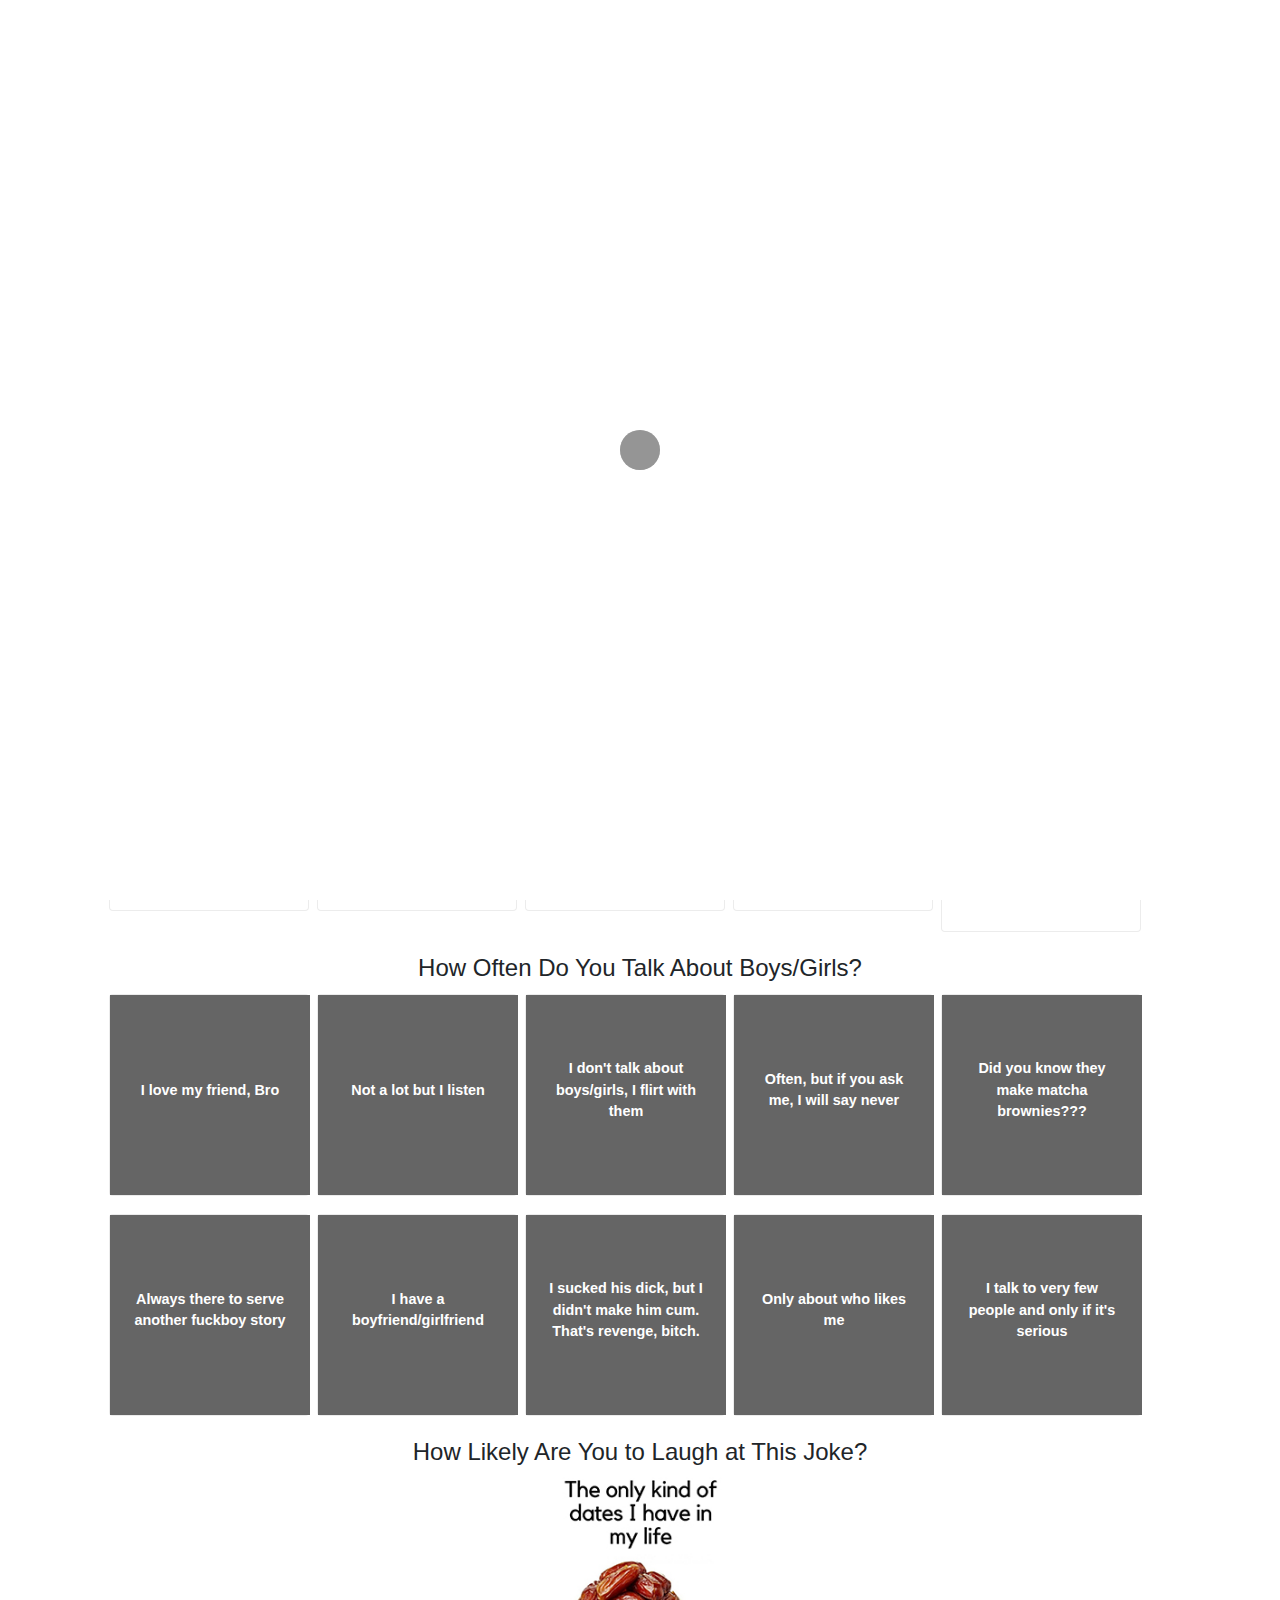
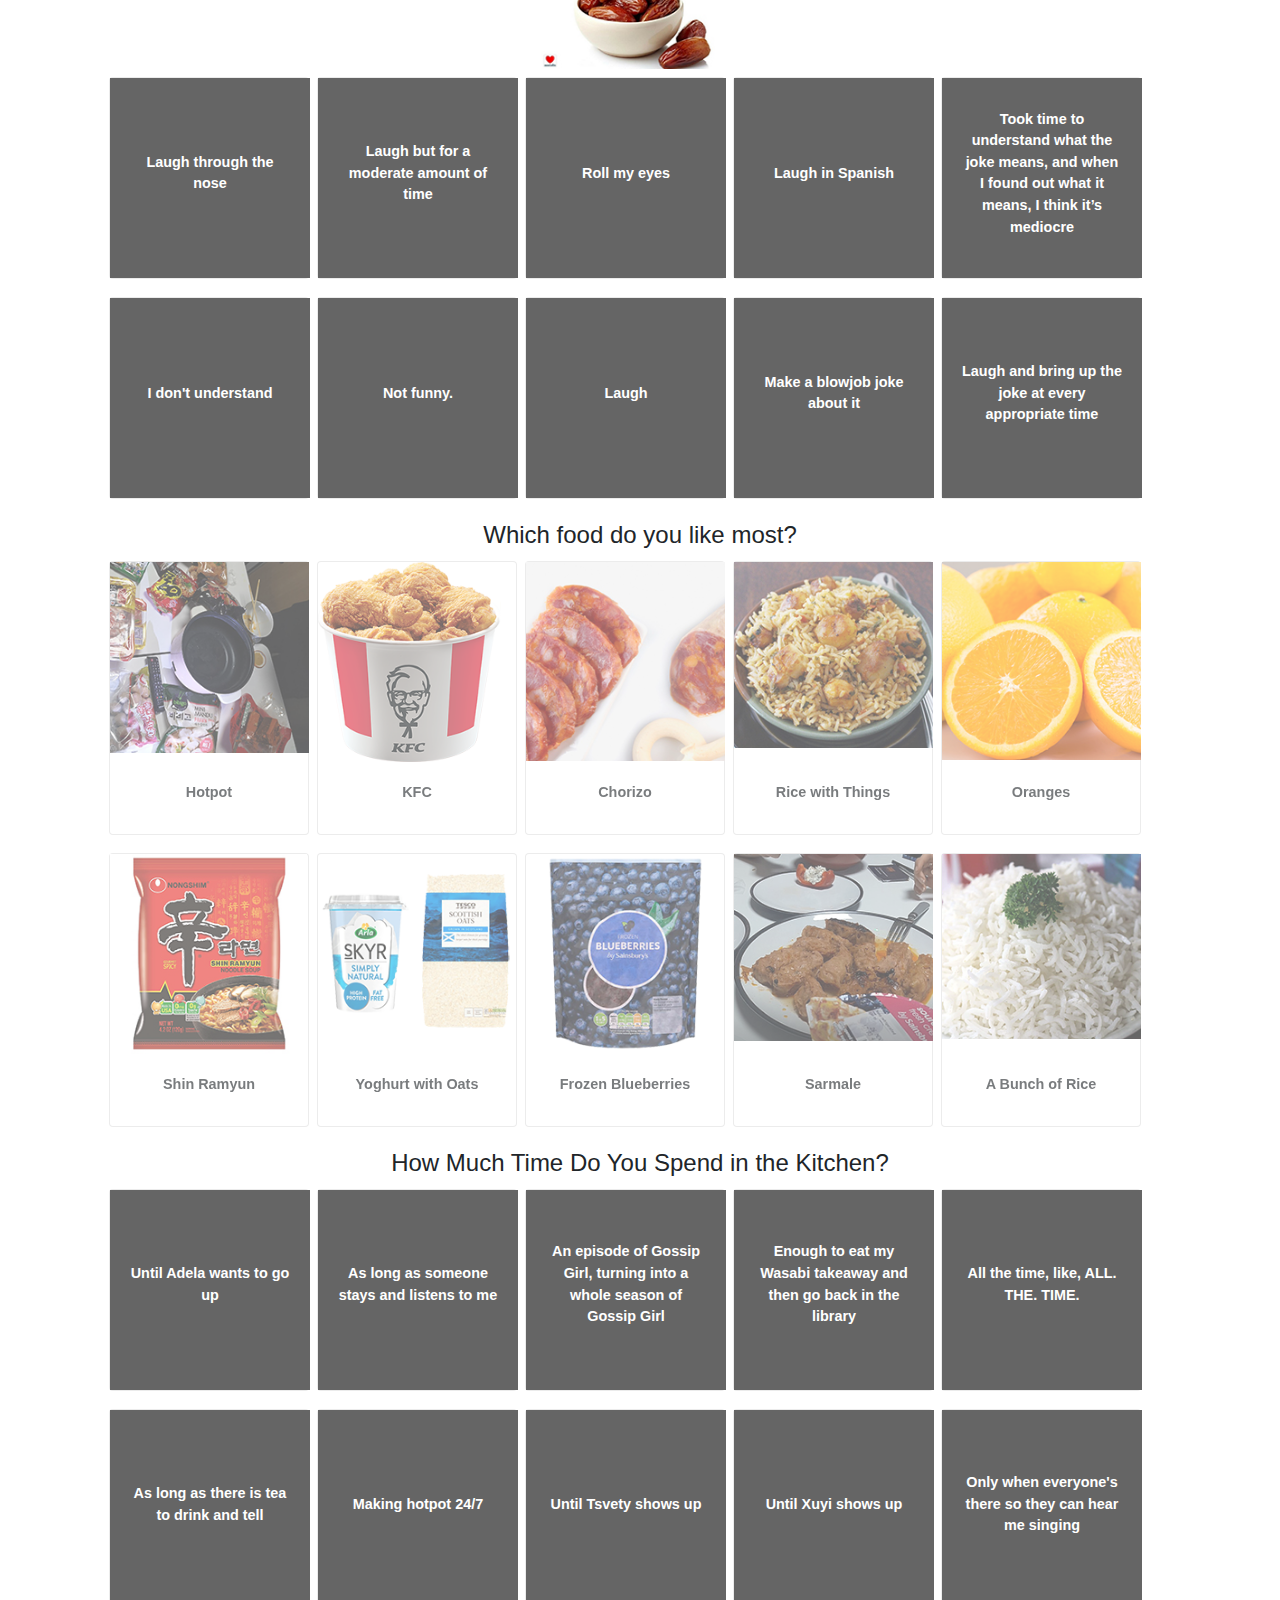
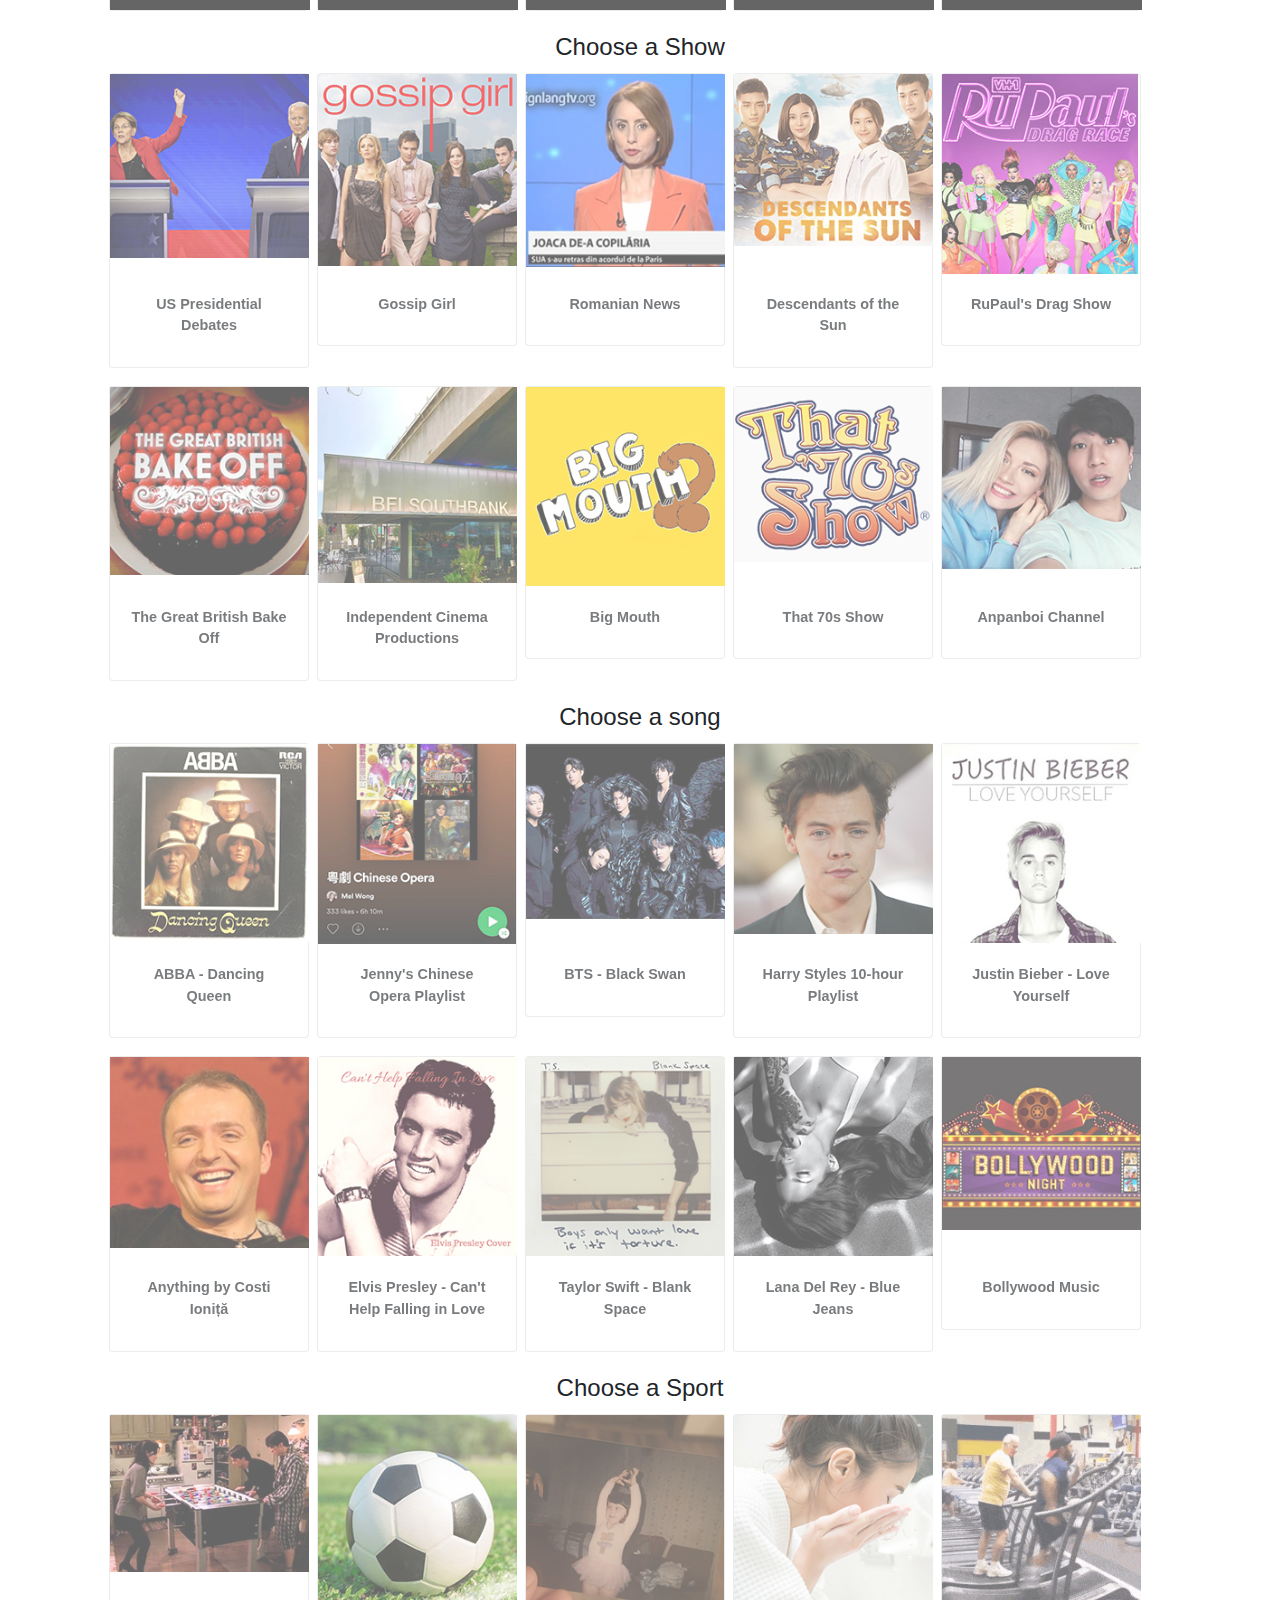
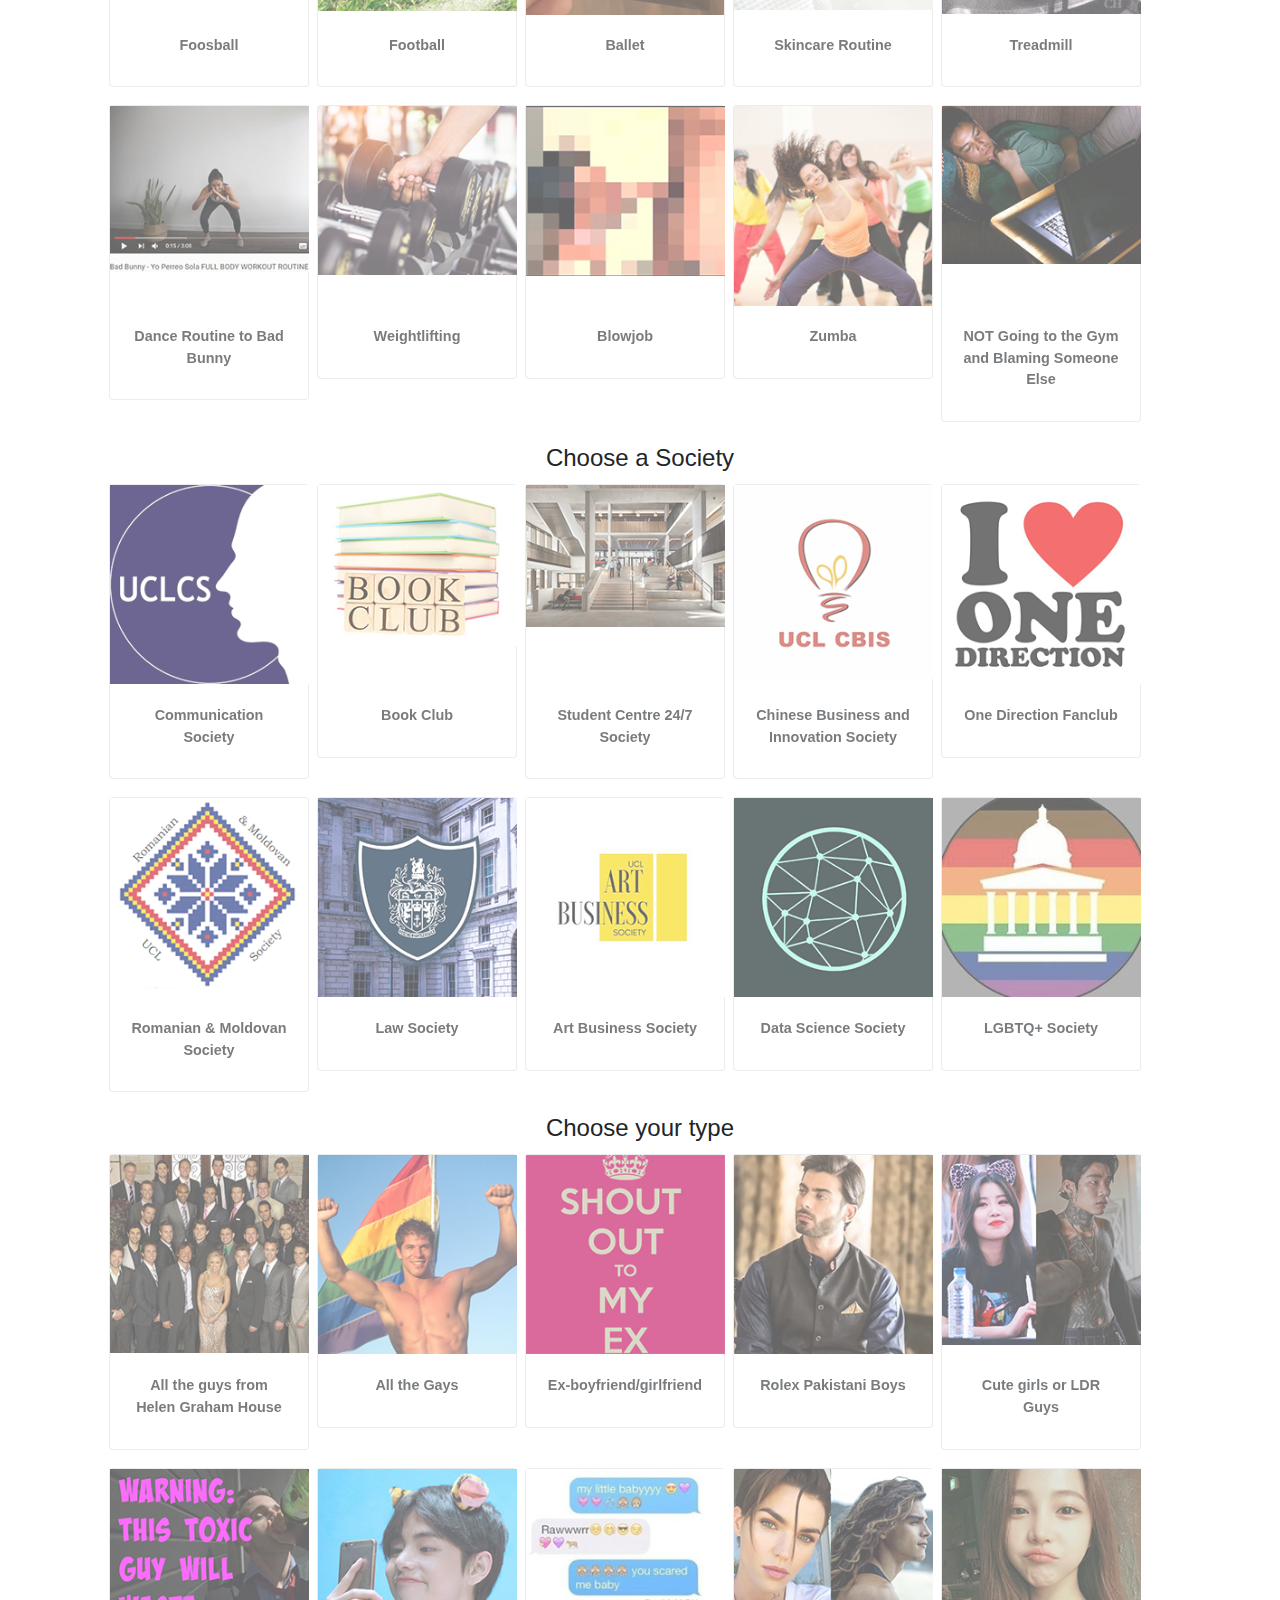
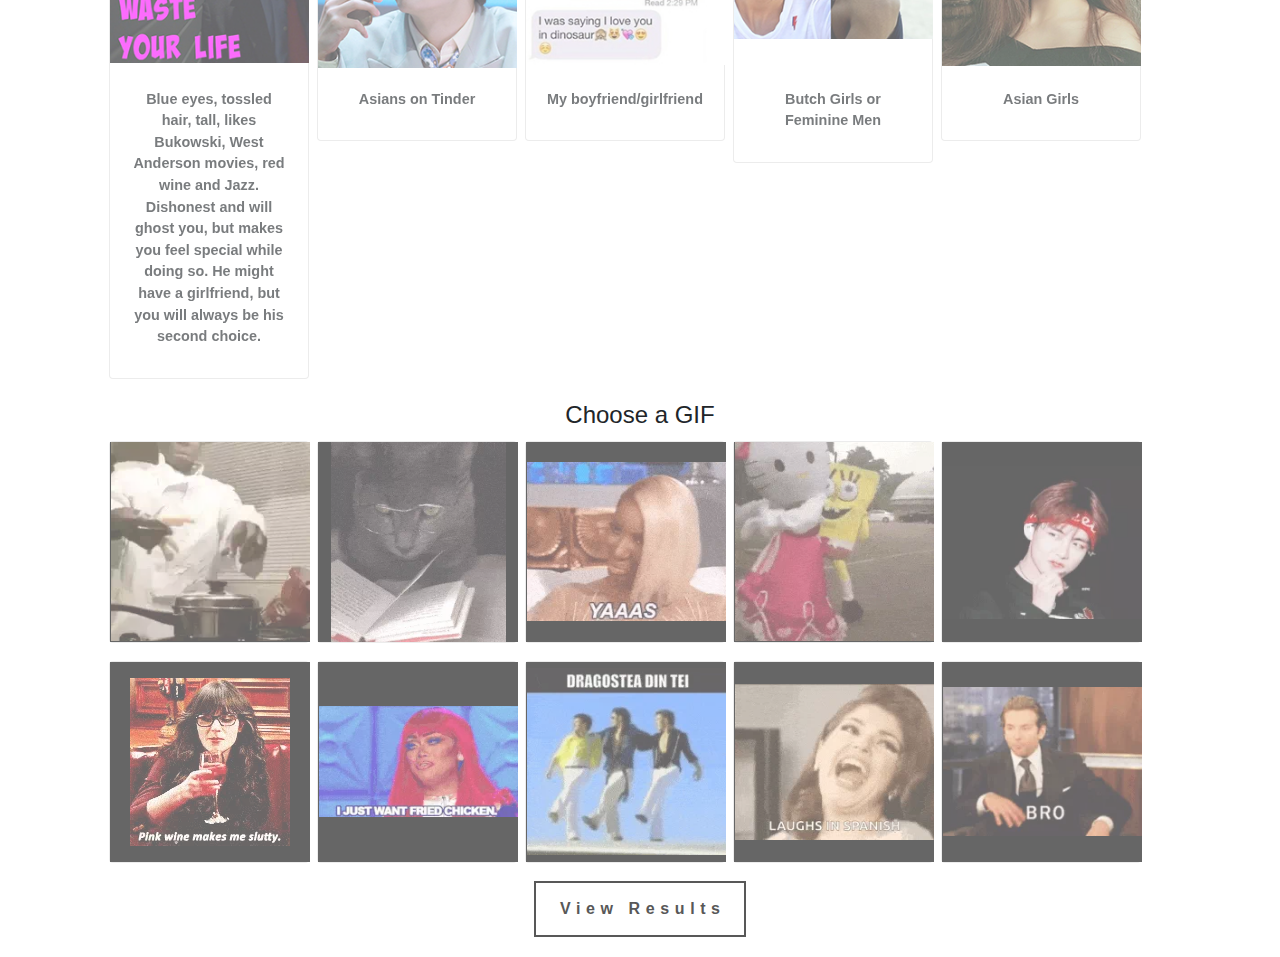
==== commit fe821430: "changed directory name" ====
--- a/hgh_quiz.html
+++ b/hgh_quiz.html
@@ -465,7 +465,7 @@
 						<span>How Likely Are You to Laugh at This Joke?</span>
 					</div>
 					<div>
-						<img src = "images/HGH/res/dates.jpg" class="answer_image" style="
+						<img src = "images/HGH/Res/dates.jpg" class="answer_image" style="
 						display: block;
 						margin-left: auto;
 						margin-right: auto;
@@ -2221,7 +2221,7 @@
 							<div>
 								<div class = "card-char box-shadow">
 									<div class = "crop-char">
-										<img src = "images/HGH/Res/Xuyi.jpg" class = "answer_image">
+										<img src = "images/HGH/Res/Xuyi.png" class = "answer_image">
 									</div>
 									<div class= "card-body">
 										<h2>Xuyi</h2>
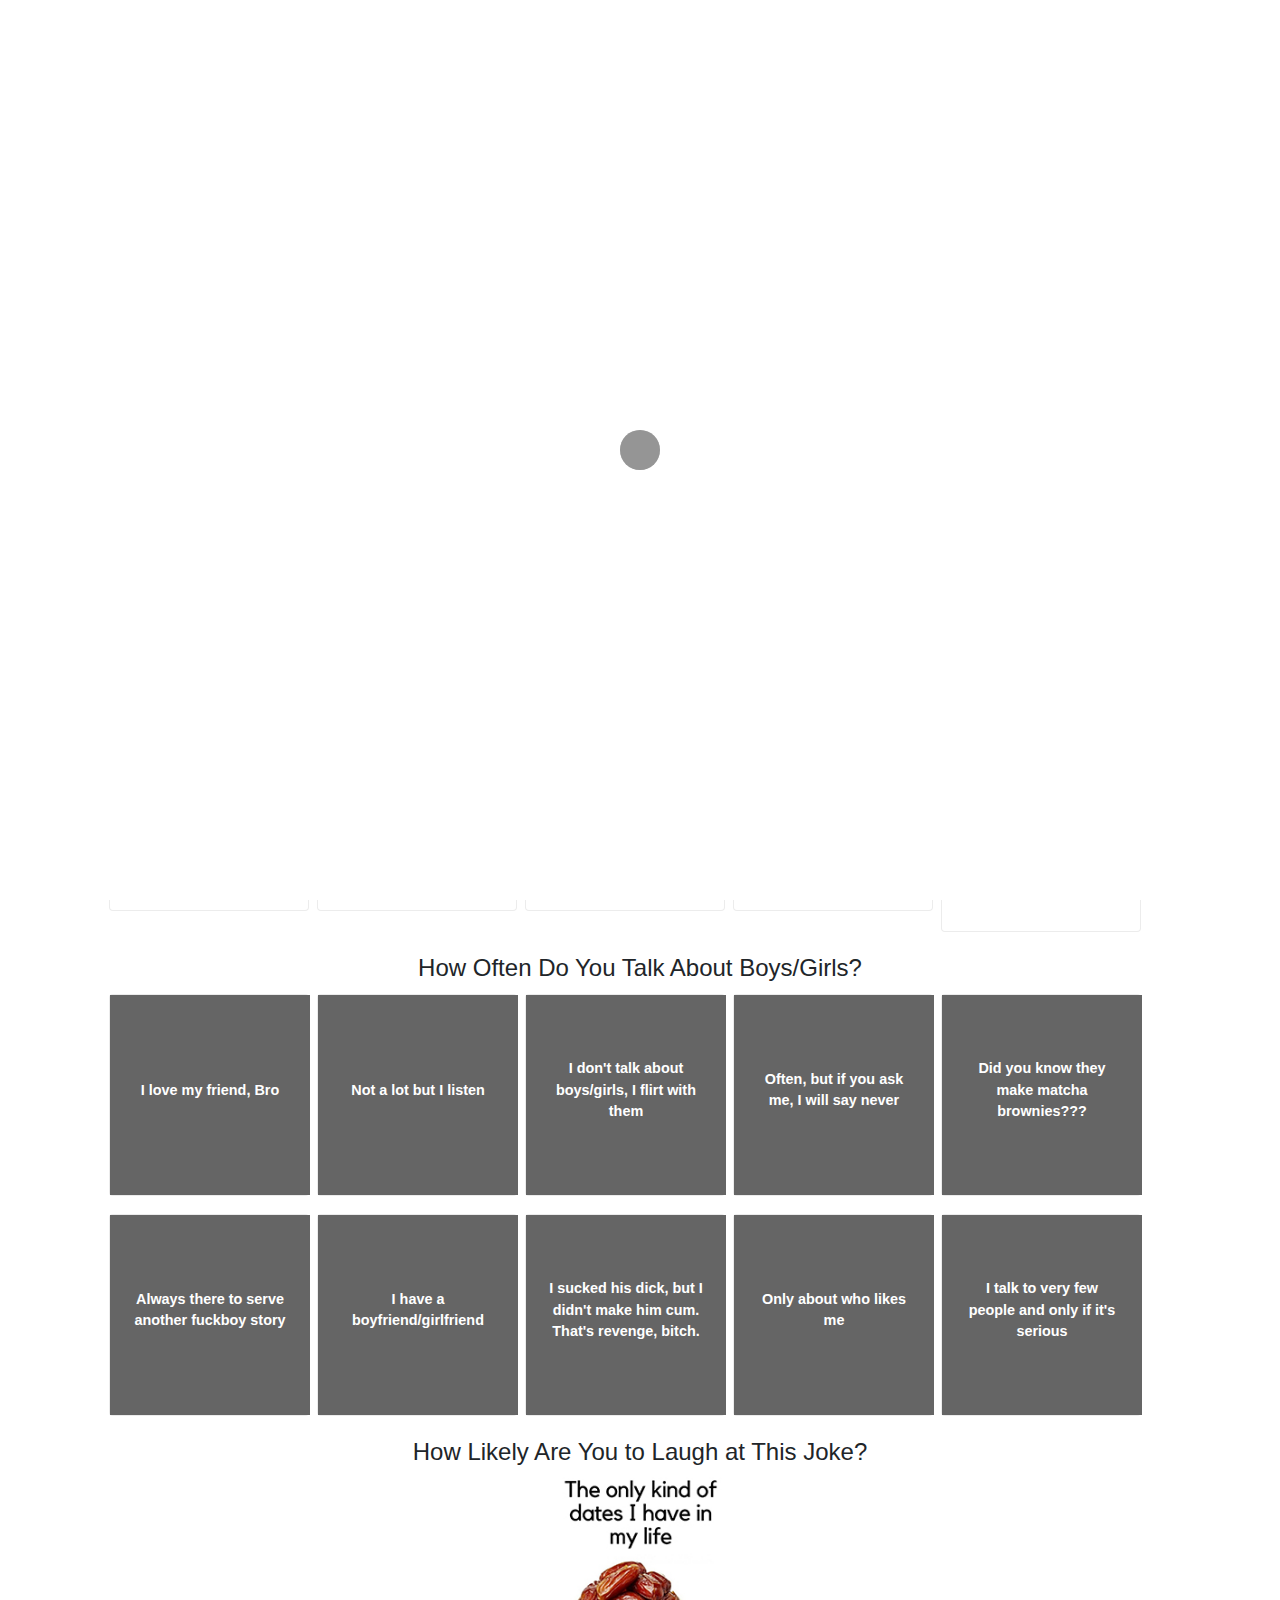
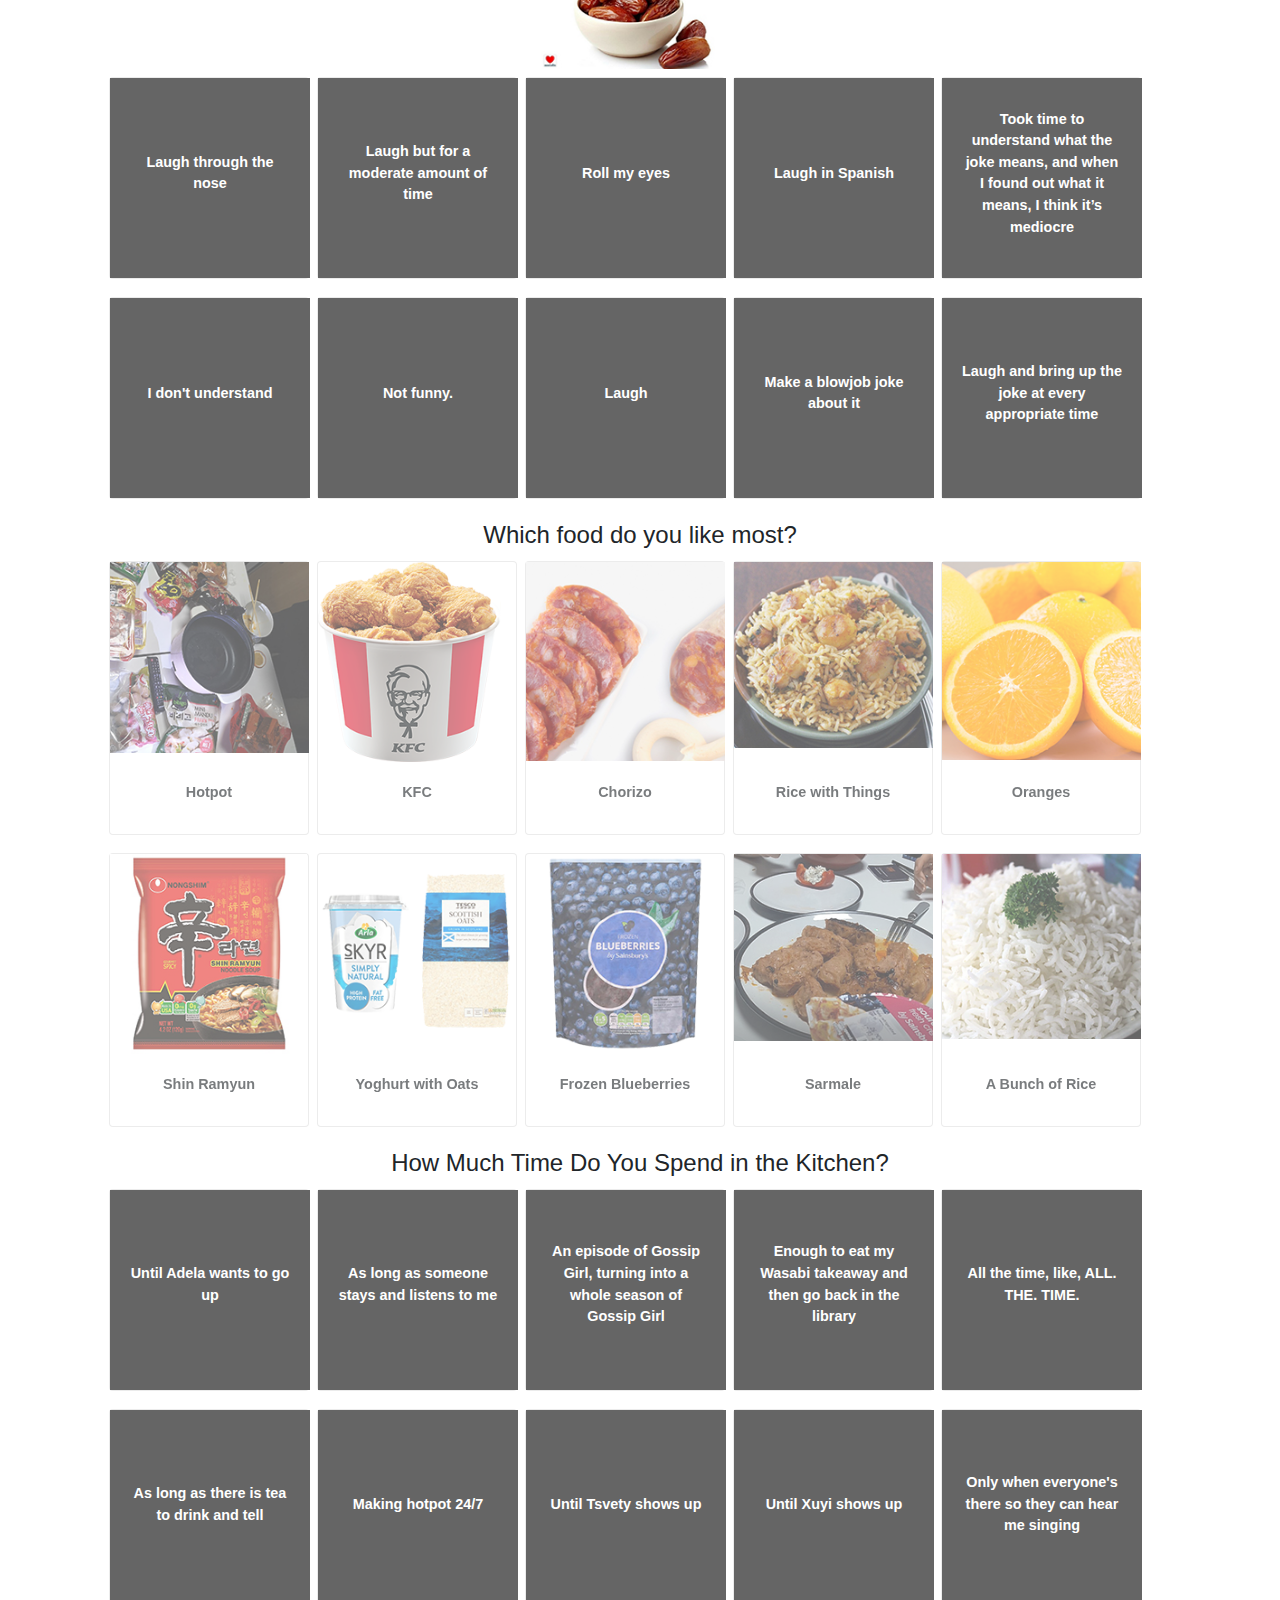
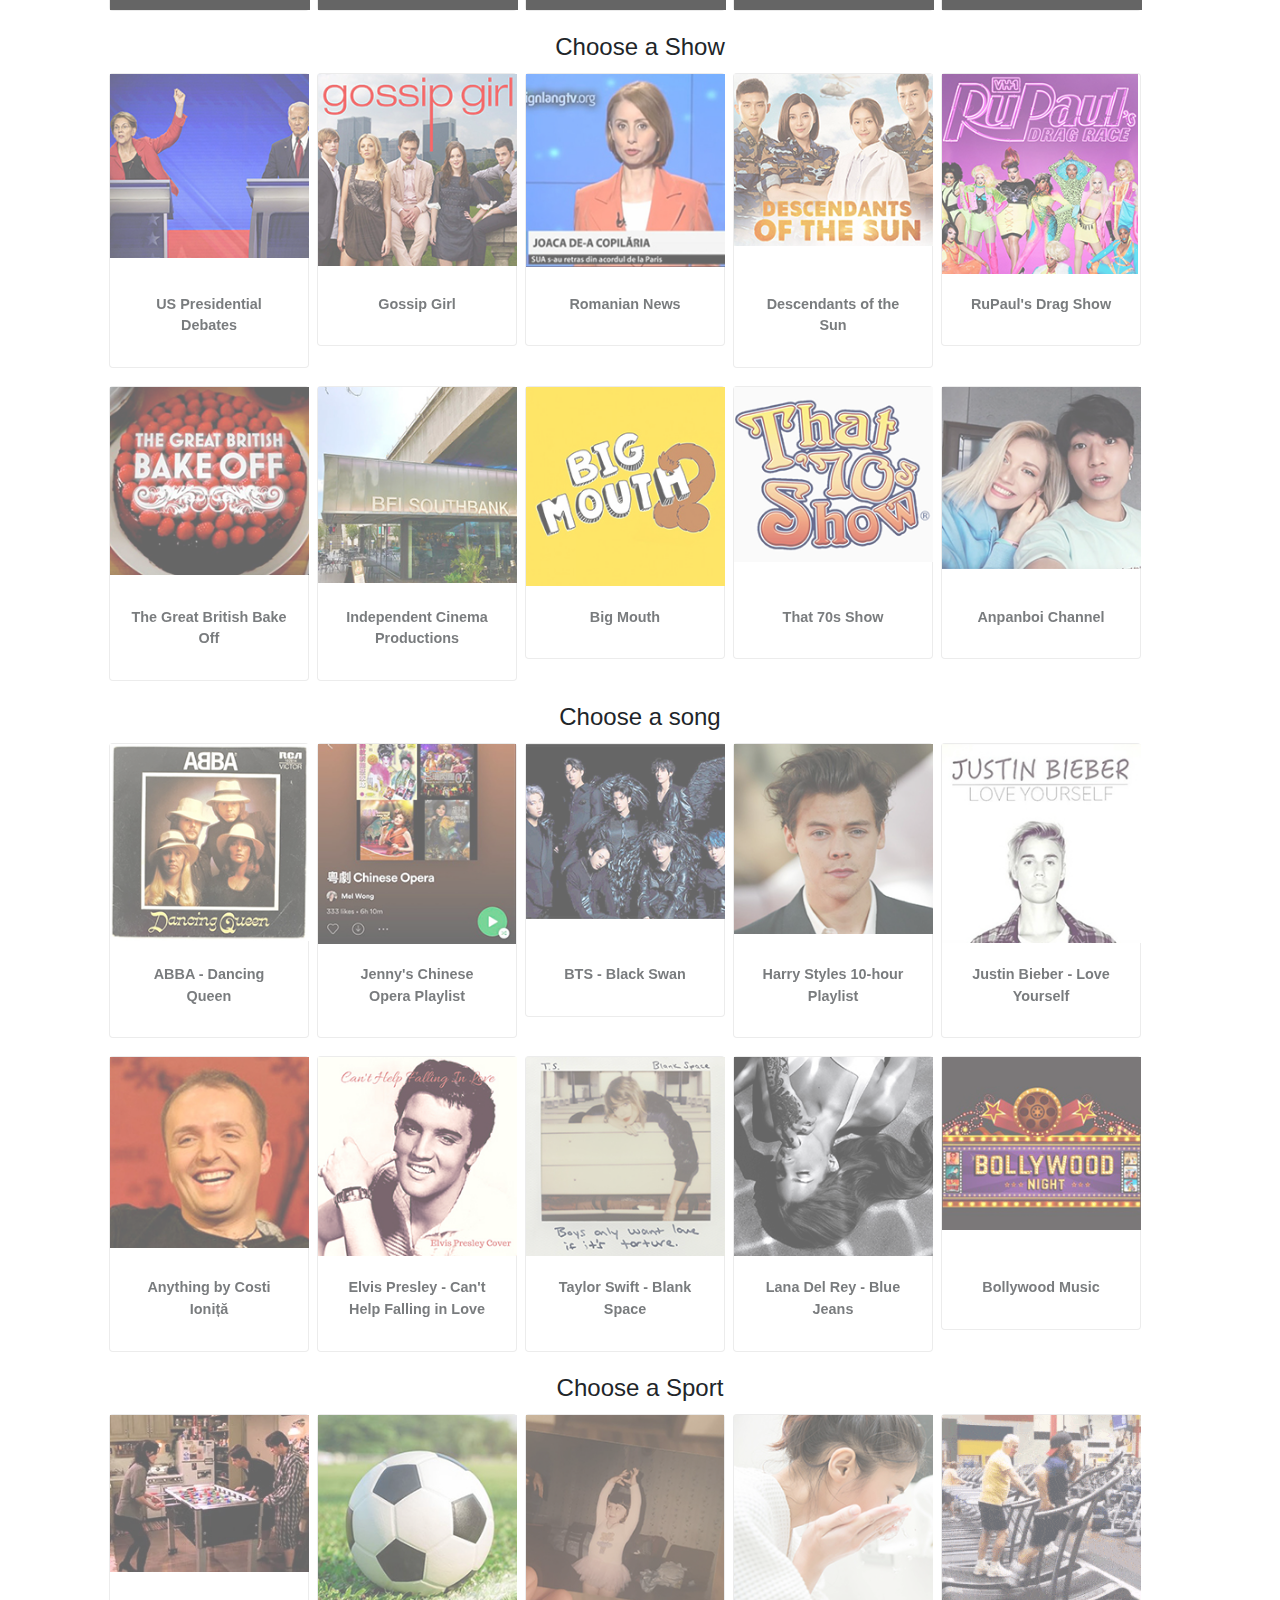
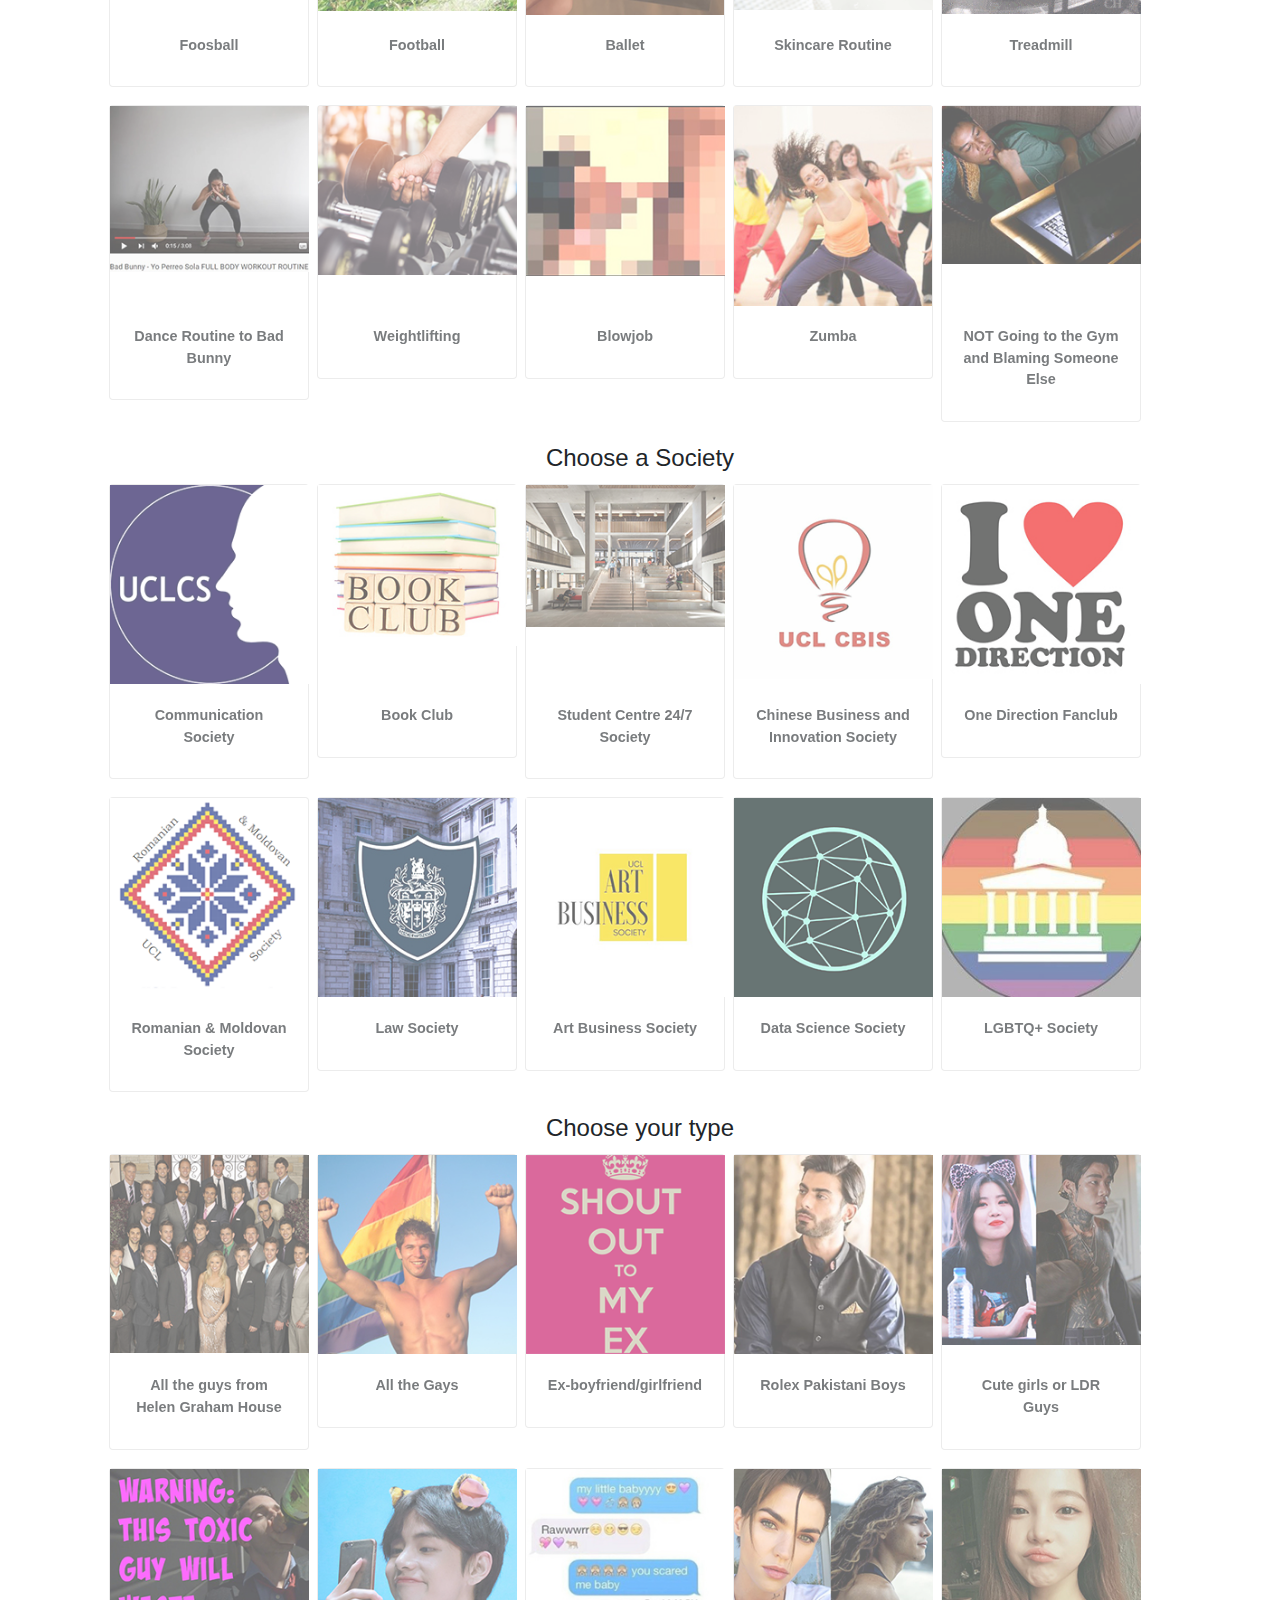
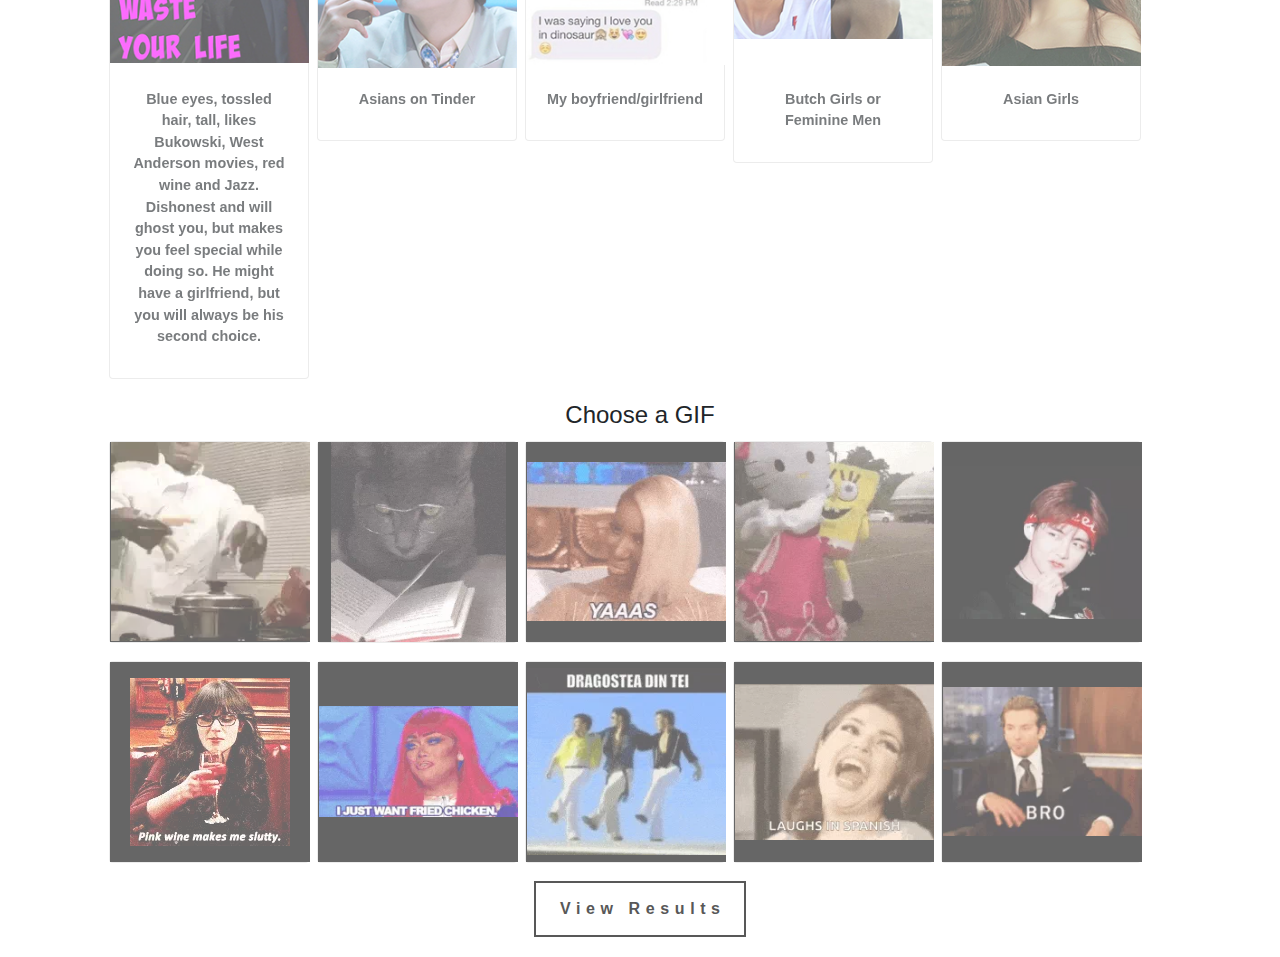
==== commit 2a31c382: "changed directory name" ====
--- a/hgh_quiz.html
+++ b/hgh_quiz.html
@@ -2221,7 +2221,7 @@
 							<div>
 								<div class = "card-char box-shadow">
 									<div class = "crop-char">
-										<img src = "images/HGH/Res/Xuyi.png" class = "answer_image">
+										<img src = "images/HGH/Res/Xuyi.jpg" class = "answer_image">
 									</div>
 									<div class= "card-body">
 										<h2>Xuyi</h2>
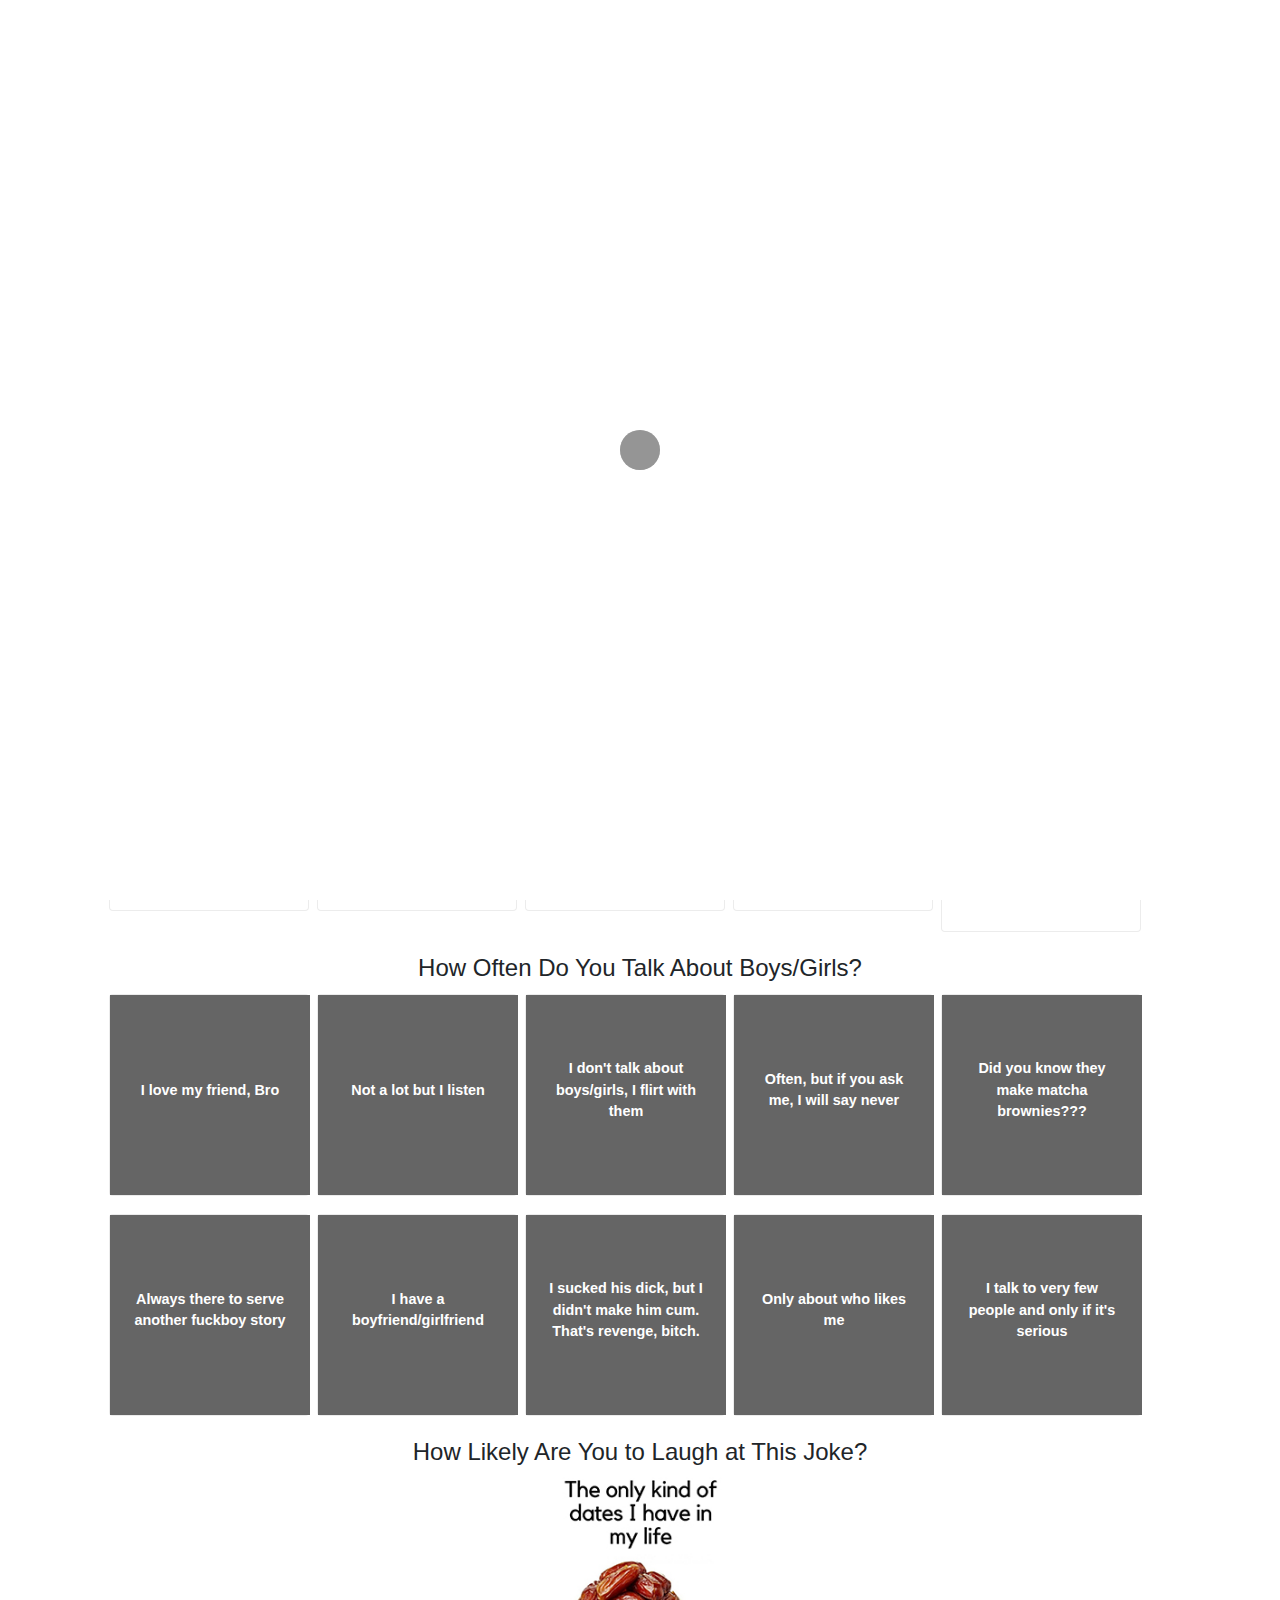
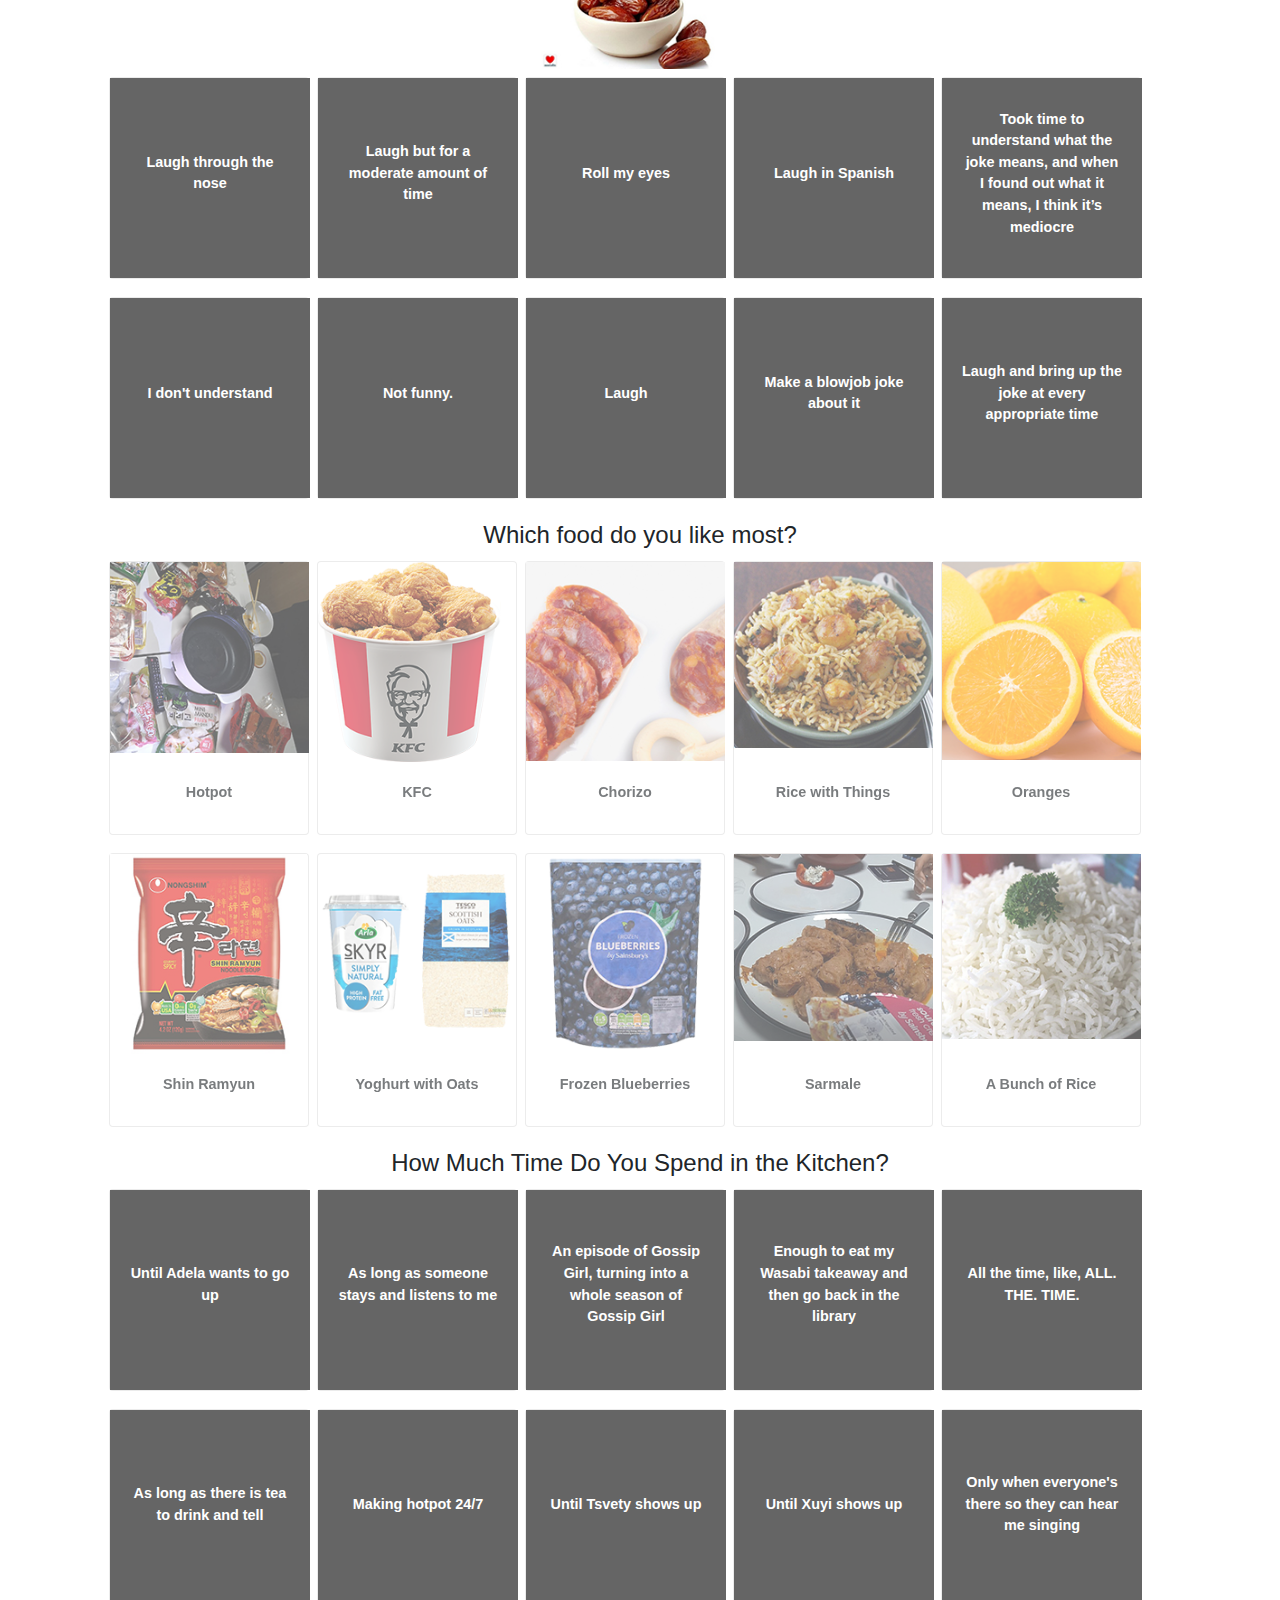
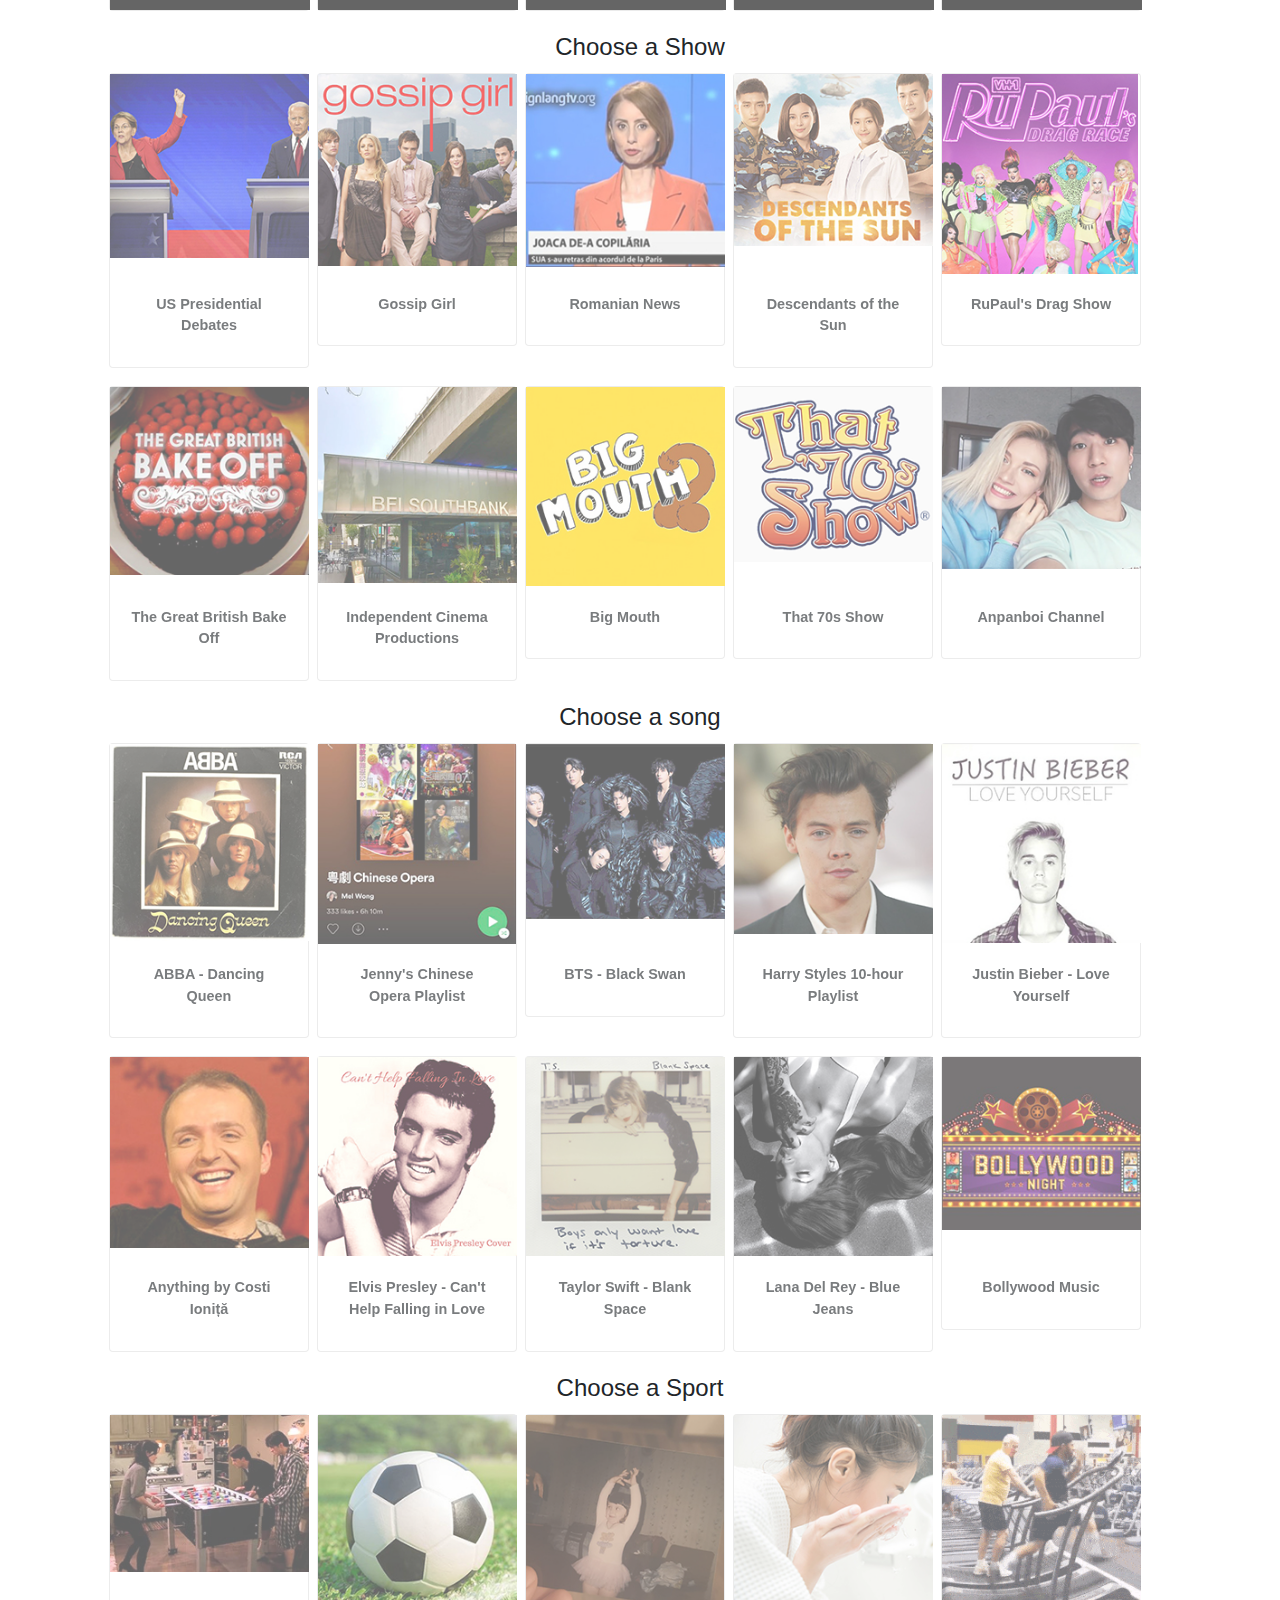
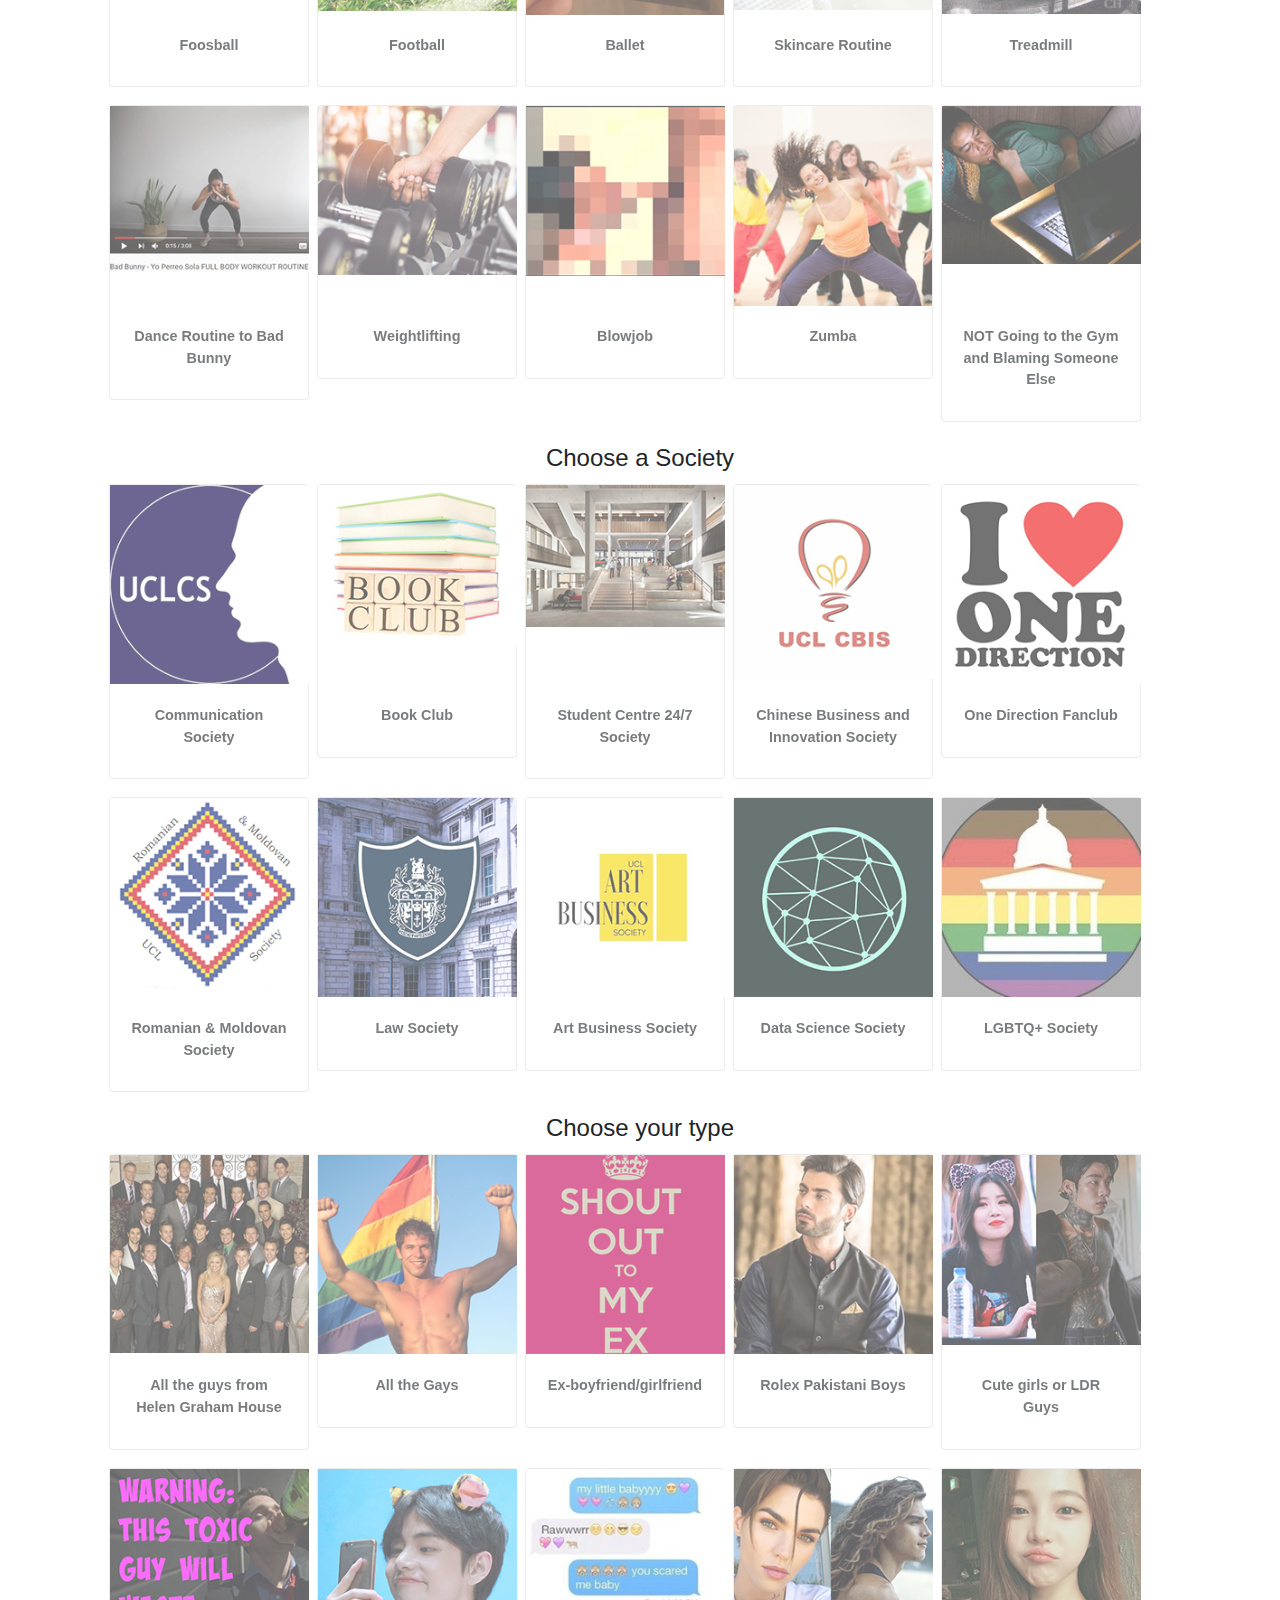
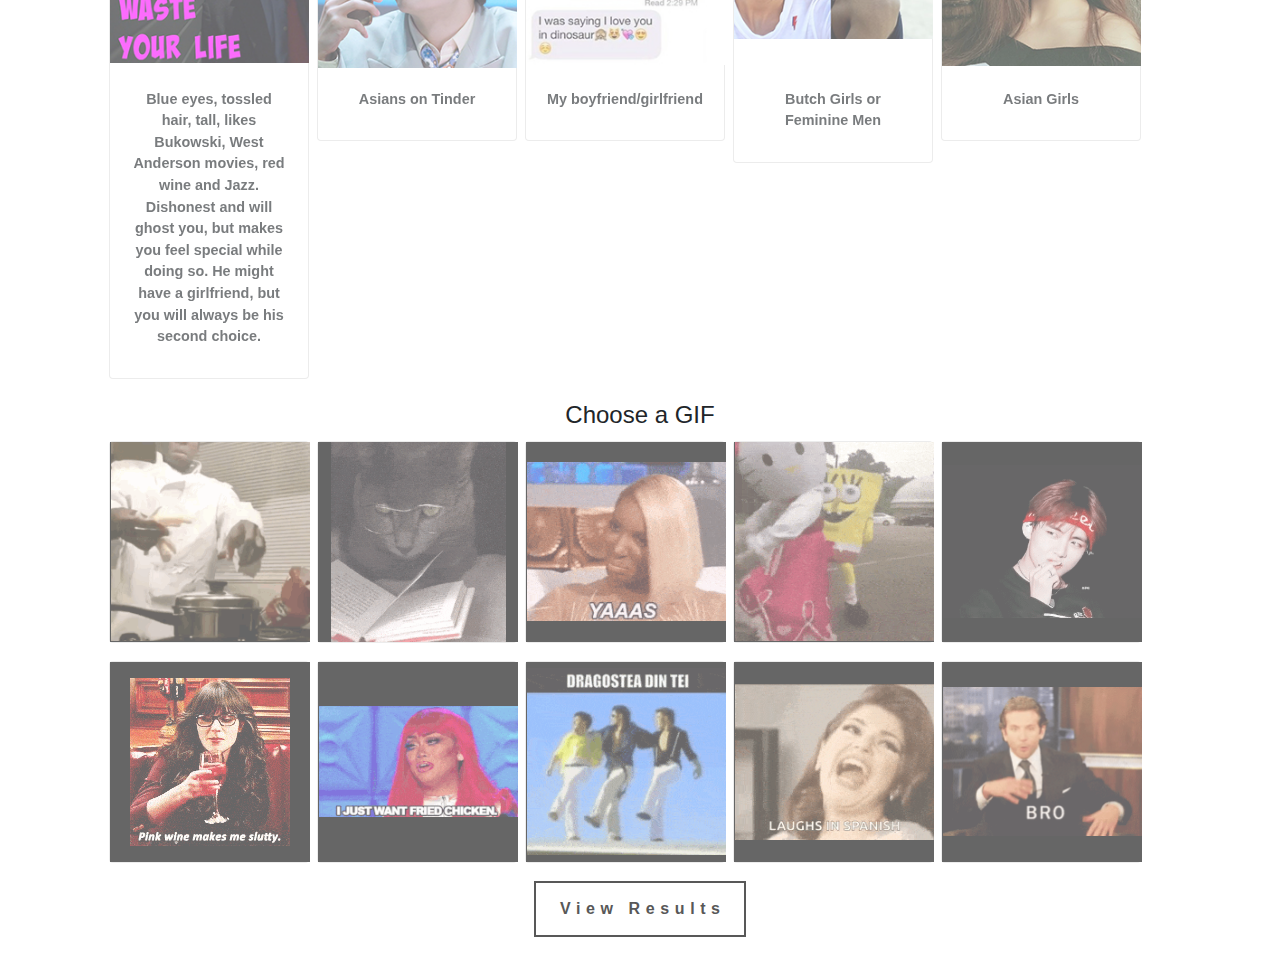
==== commit 377444b3: "changed webp to gif" ====
--- a/hgh_quiz.html
+++ b/hgh_quiz.html
@@ -1937,7 +1937,7 @@
 									<input type="radio" name="q11" value = "Tanvi"/>
 									<div class = "card box-shadow">
 										<div class = "crop alt-card-body">
-											<img src = "images/HGH/q11/Burn.webp" class = "hvr-grow answer_image">
+											<img src = "images/HGH/q11/Burn.gif" class = "hvr-grow answer_image">
 										</div>
 									</div>
 								</label>
@@ -1953,7 +1953,7 @@
 									<input type="radio" name="q11" value = "Ana"/>
 									<div class = "card box-shadow">
 										<div class = "crop alt-card-body">
-											<img src = "images/HGH/q11/Cat.webp" class = "hvr-grow answer_image">
+											<img src = "images/HGH/q11/Cat.gif" class = "hvr-grow answer_image">
 										</div>
 									</div>
 								</label>
@@ -1968,7 +1968,7 @@
 									<input type="radio" name="q11" value = "Xuyi"/>
 									<div class = "card box-shadow">
 										<div class = "crop alt-card-body">
-											<img src = "images/HGH/q11/Yas.webp" class = "hvr-grow answer_image">
+											<img src = "images/HGH/q11/Yas.gif" class = "hvr-grow answer_image">
 										</div>						
 									</div>
 								</label>
@@ -1983,7 +1983,7 @@
 									<input type="radio" name="q11" value = "Tsvety"/>
 									<div class = "card box-shadow">
 										<div class = "crop alt-card-body">
-											<img src = "images/HGH/q11/Hello.webp" class = "hvr-grow answer_image">
+											<img src = "images/HGH/q11/Hello.gif" class = "hvr-grow answer_image">
 										</div>						
 									</div>
 								</label>
@@ -1997,7 +1997,7 @@
 									<input type="radio" name="q11" value = "Adela"/>
 									<div class = "card box-shadow">
 										<div class = "crop alt-card-body">
-											<img src = "images/HGH/q11/BTS.webp" class = "hvr-grow answer_image">
+											<img src = "images/HGH/q11/BTS.gif" class = "hvr-grow answer_image">
 										</div>
 									</div>
 								</label>
@@ -2012,7 +2012,7 @@
 									<input type="radio" name="q11" value = "Siana"/>
 									<div class = "card box-shadow">
 										<div class = "crop alt-card-body">
-											<img src = "images/HGH/q11/Wine.webp" class = "hvr-grow answer_image">
+											<img src = "images/HGH/q11/Wine.gif" class = "hvr-grow answer_image">
 										</div>
 									</div>
 								</label>
@@ -2027,7 +2027,7 @@
 									<input type="radio" name="q11" value = "Hareem"/>
 									<div class = "card box-shadow">
 										<div class = "crop alt-card-body">
-											<img src = "images/HGH/q11/KFC.webp" class = "hvr-grow answer_image">
+											<img src = "images/HGH/q11/KFC.gif" class = "hvr-grow answer_image">
 										</div>
 
 									</div>
@@ -2041,7 +2041,7 @@
 									<input type="radio" name="q11" value = "Roberta"/>
 									<div class = "card box-shadow">
 										<div class = "crop alt-card-body">
-											<img src = "images/HGH/q11/Dragostea.webp" class = "hvr-grow answer_image">
+											<img src = "images/HGH/q11/Dragostea.gif" class = "hvr-grow answer_image">
 										</div>
 
 									</div>
@@ -2057,7 +2057,7 @@
 									<input type="radio" name="q11" value = "Maria" />
 									<div class = "card box-shadow">
 										<div class = "crop alt-card-body">
-											<img src = "images/HGH/q11/Laughs.webp" class = "hvr-grow answer_image">
+											<img src = "images/HGH/q11/Laughs.gif" class = "hvr-grow answer_image">
 										</div>
 									</div>
 								</label>
@@ -2071,7 +2071,7 @@
 									<input type="radio" name="q11" value = "Jenny"/>
 									<div class = "card box-shadow">
 										<div class = "crop alt-card-body">
-											<img src = "images/HGH/q11/Bro.webp" class = "hvr-grow answer_image">
+											<img src = "images/HGH/q11/Bro.gif" class = "hvr-grow answer_image">
 										</div>
 
 									</div>
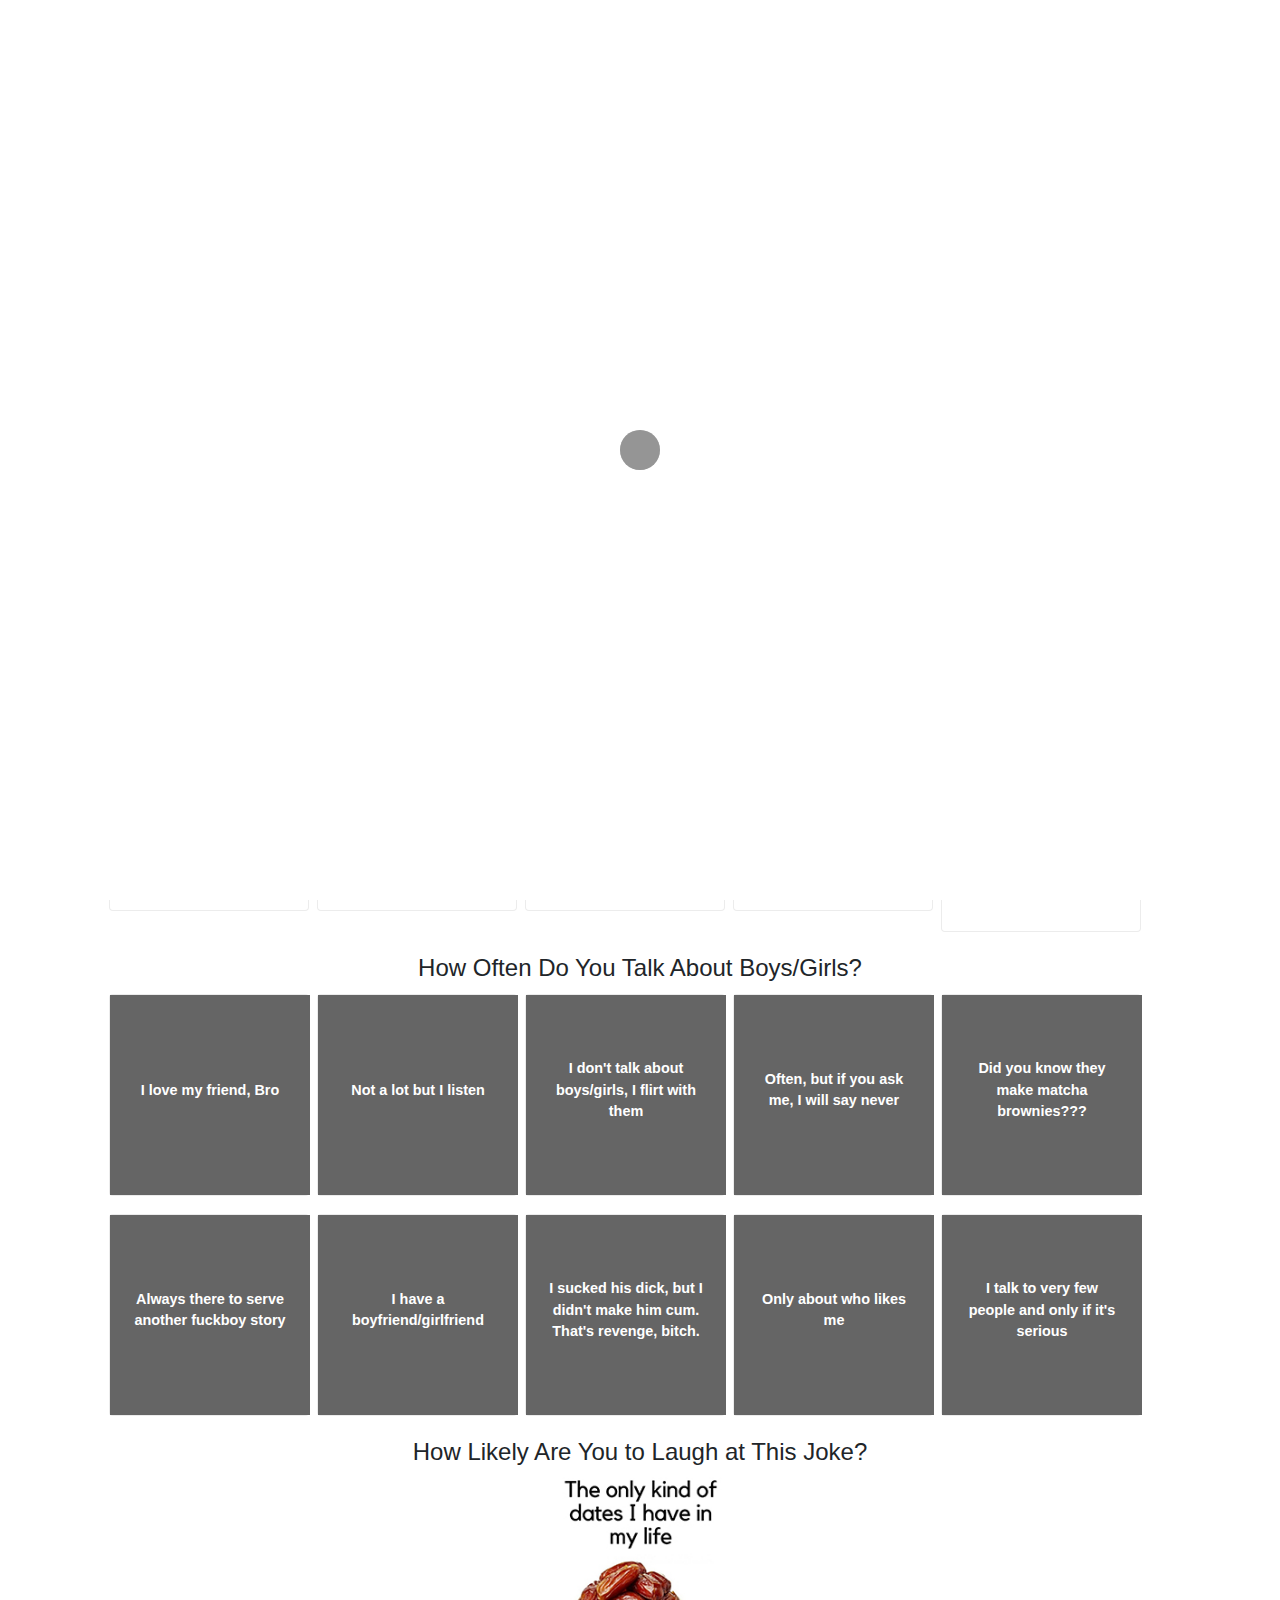
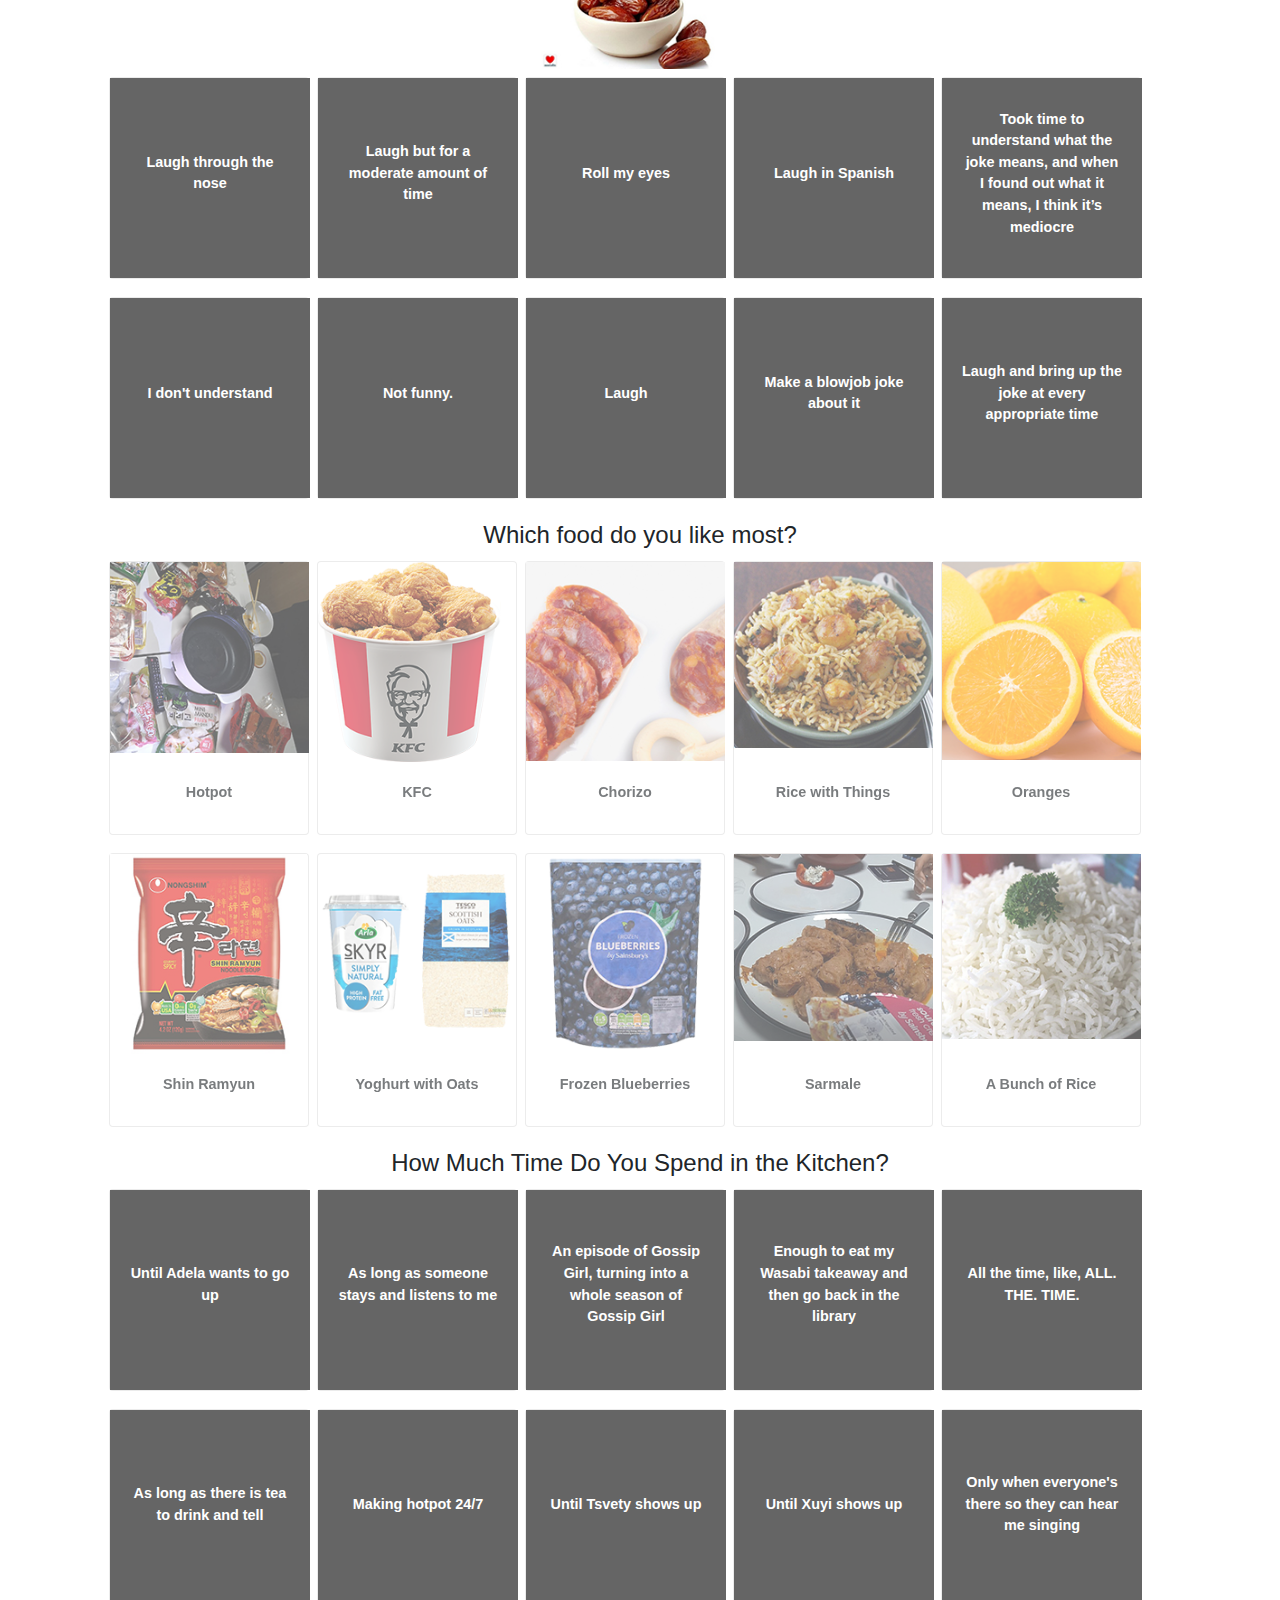
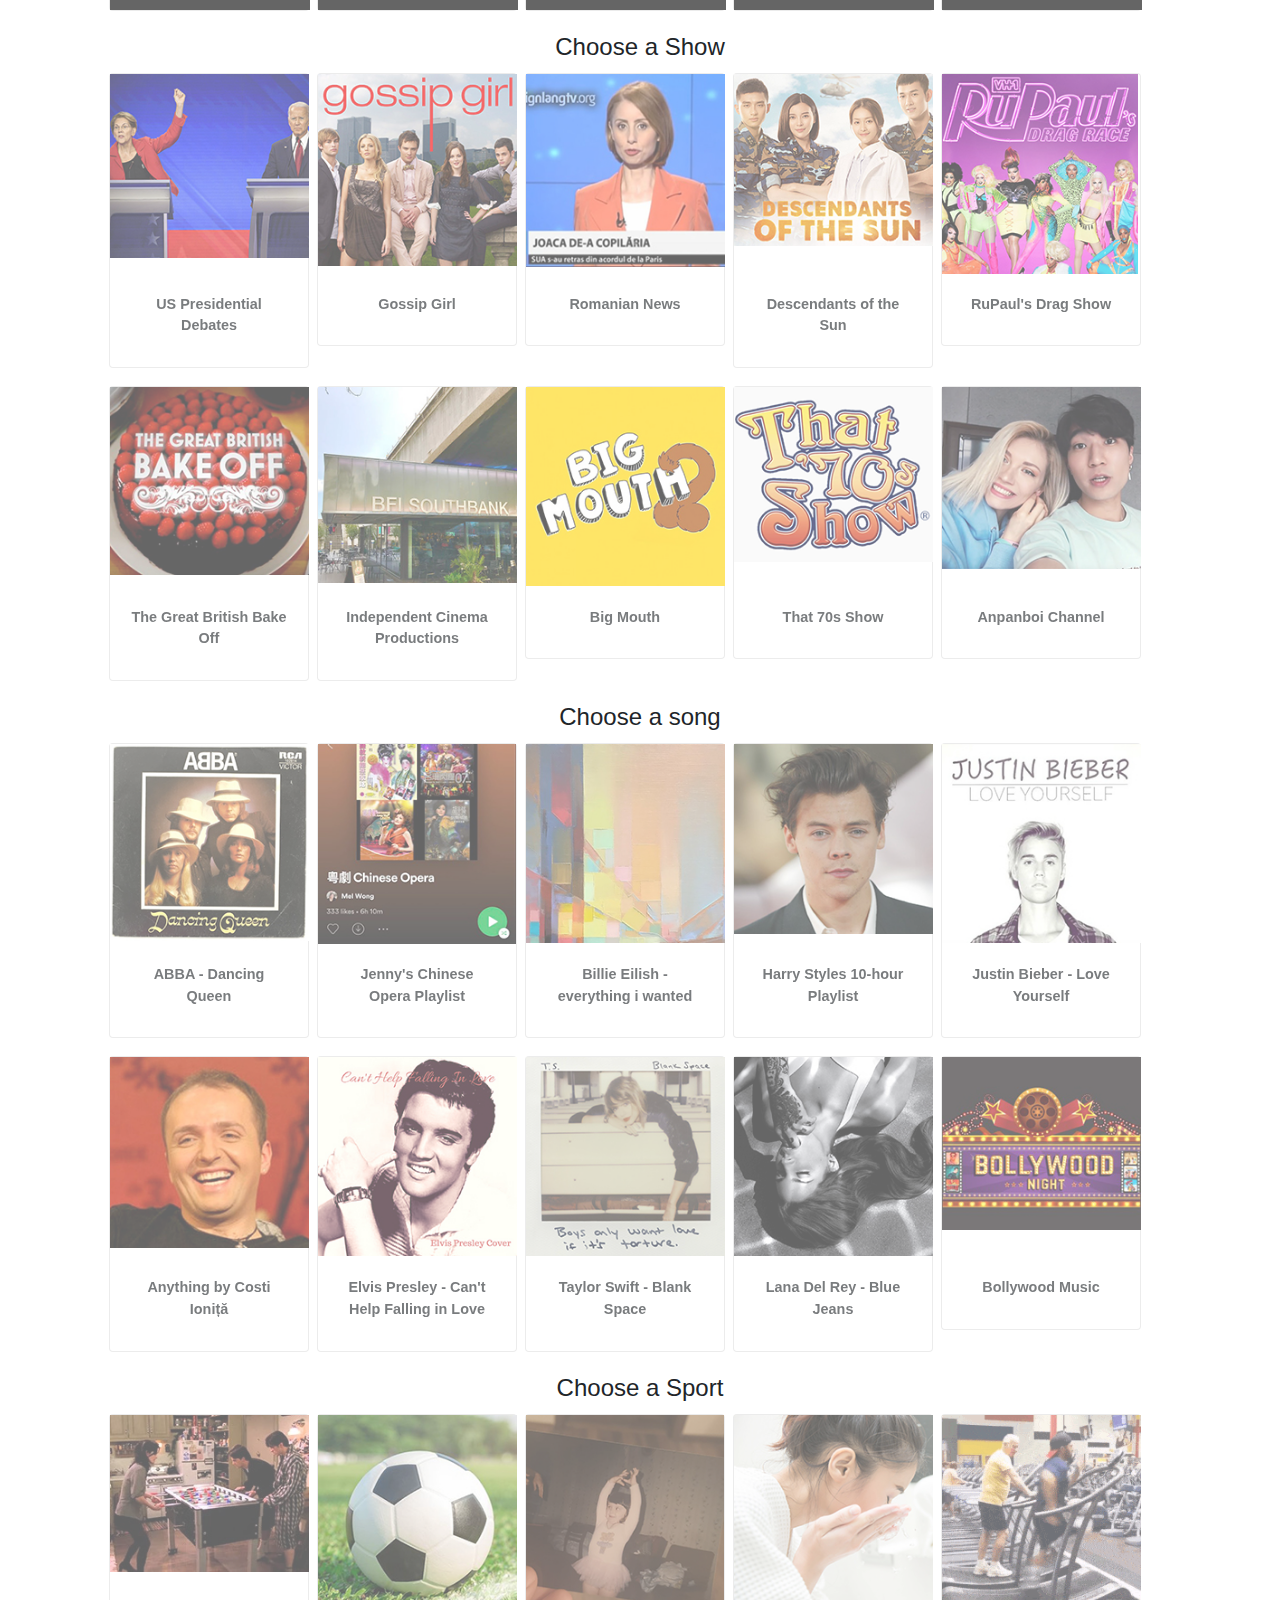
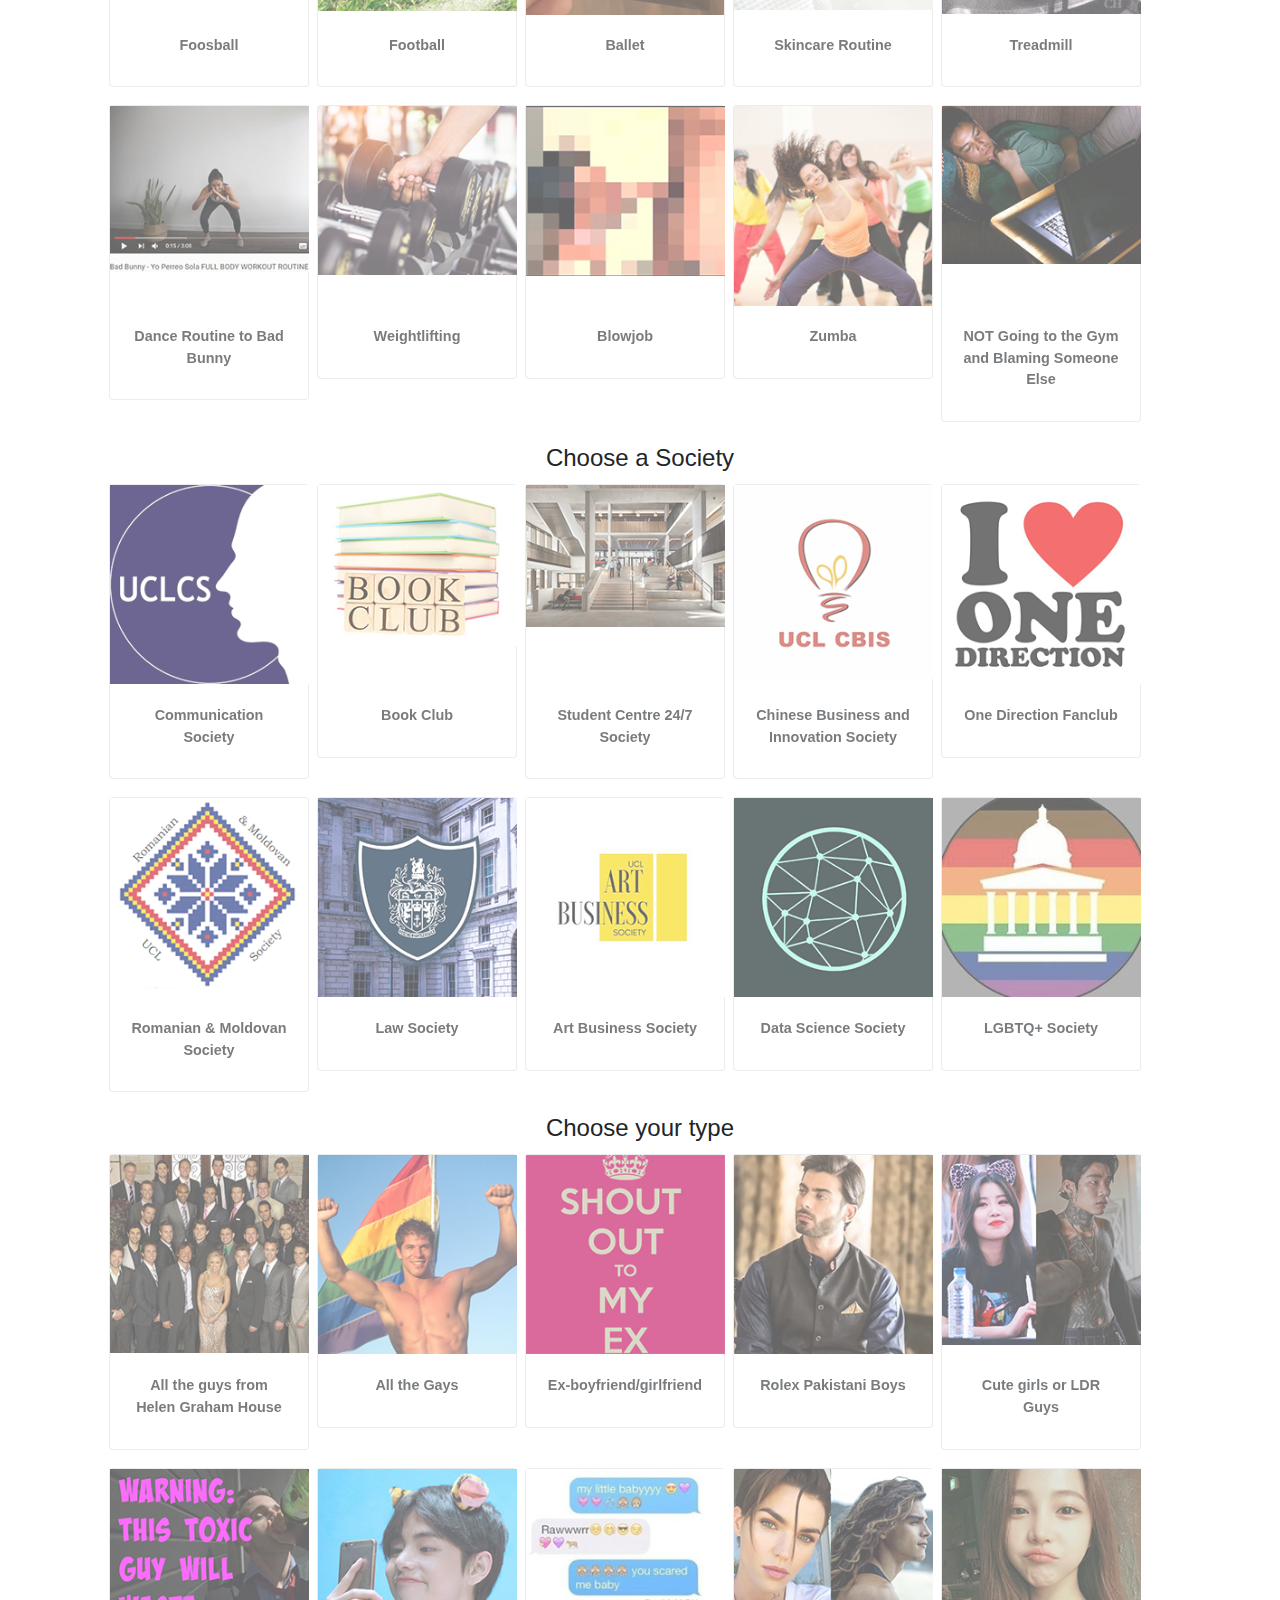
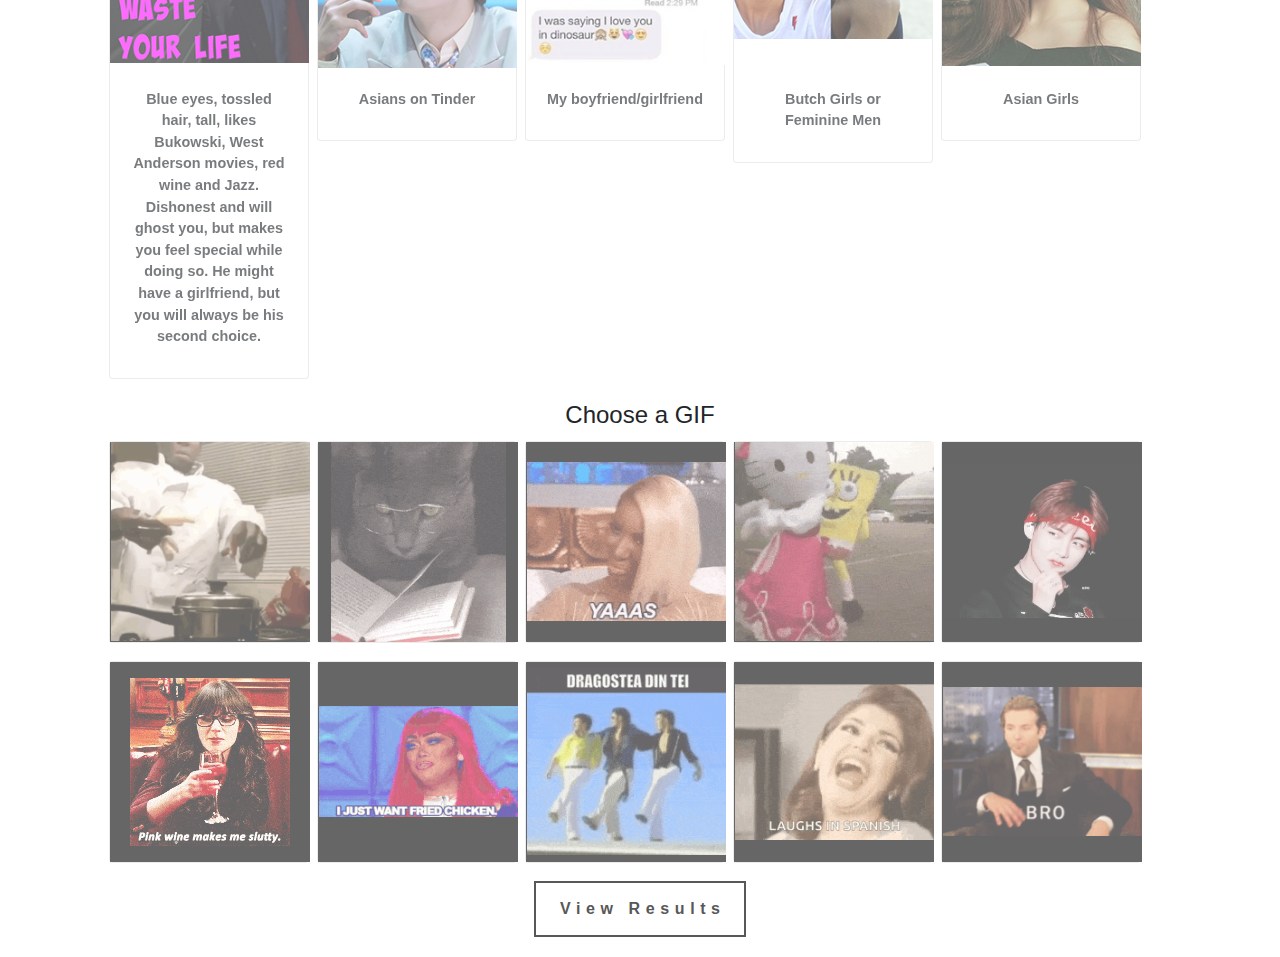
==== commit 11bba858: "Changed BTS to Billie" ====
--- a/hgh_quiz.html
+++ b/hgh_quiz.html
@@ -1220,10 +1220,10 @@
 									<input type="radio" name="q7" value = "Adela"/>
 									<div class = "card box-shadow">
 										<div class = "crop">
-											<img src = "images/HGH/q7/res/BTS.jpg" class = "hvr-grow answer_image">
+											<img src = "images/HGH/q7/res/billie.jpg" class = "hvr-grow answer_image">
 										</div>						
 										<div class = "card-body">
-											<p class = "card-text">BTS - Black Swan </p>
+											<p class = "card-text">Billie Eilish - everything i wanted </p>
 										</div>
 									</div>
 								</label>
